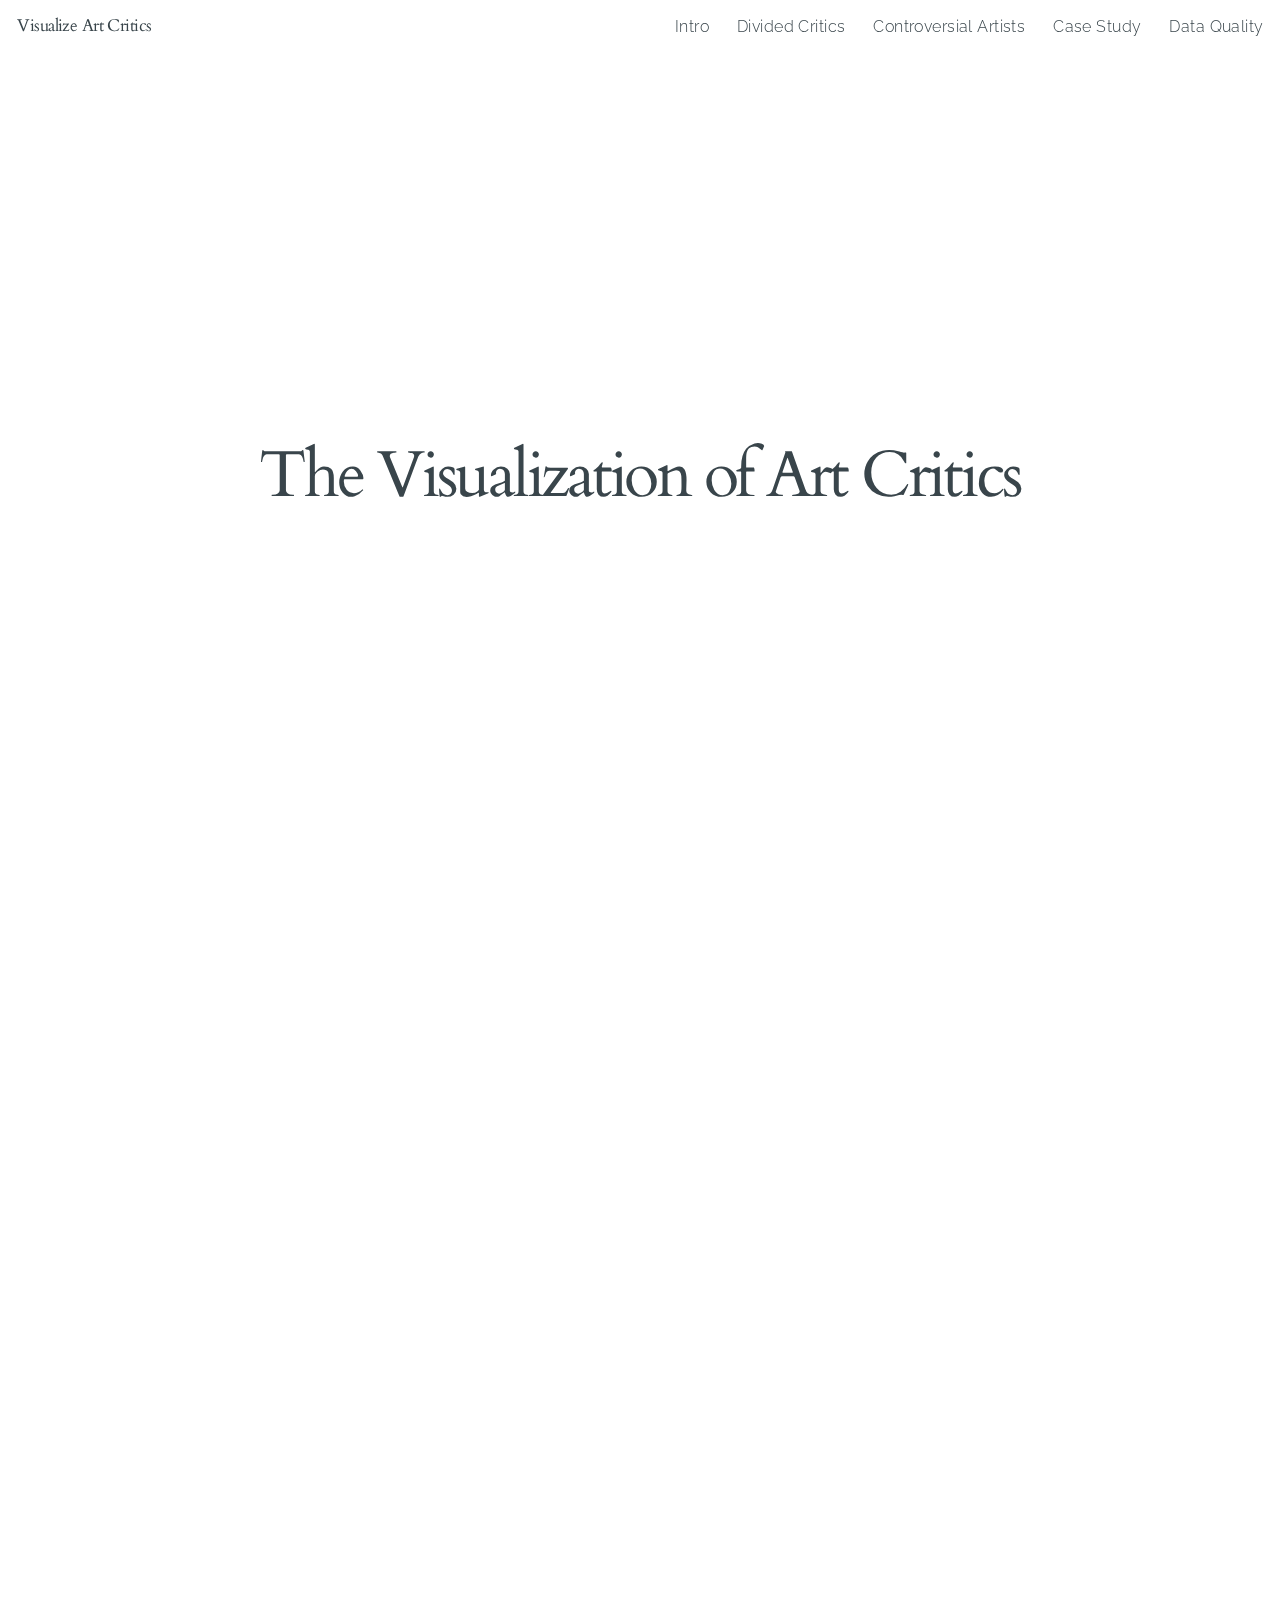
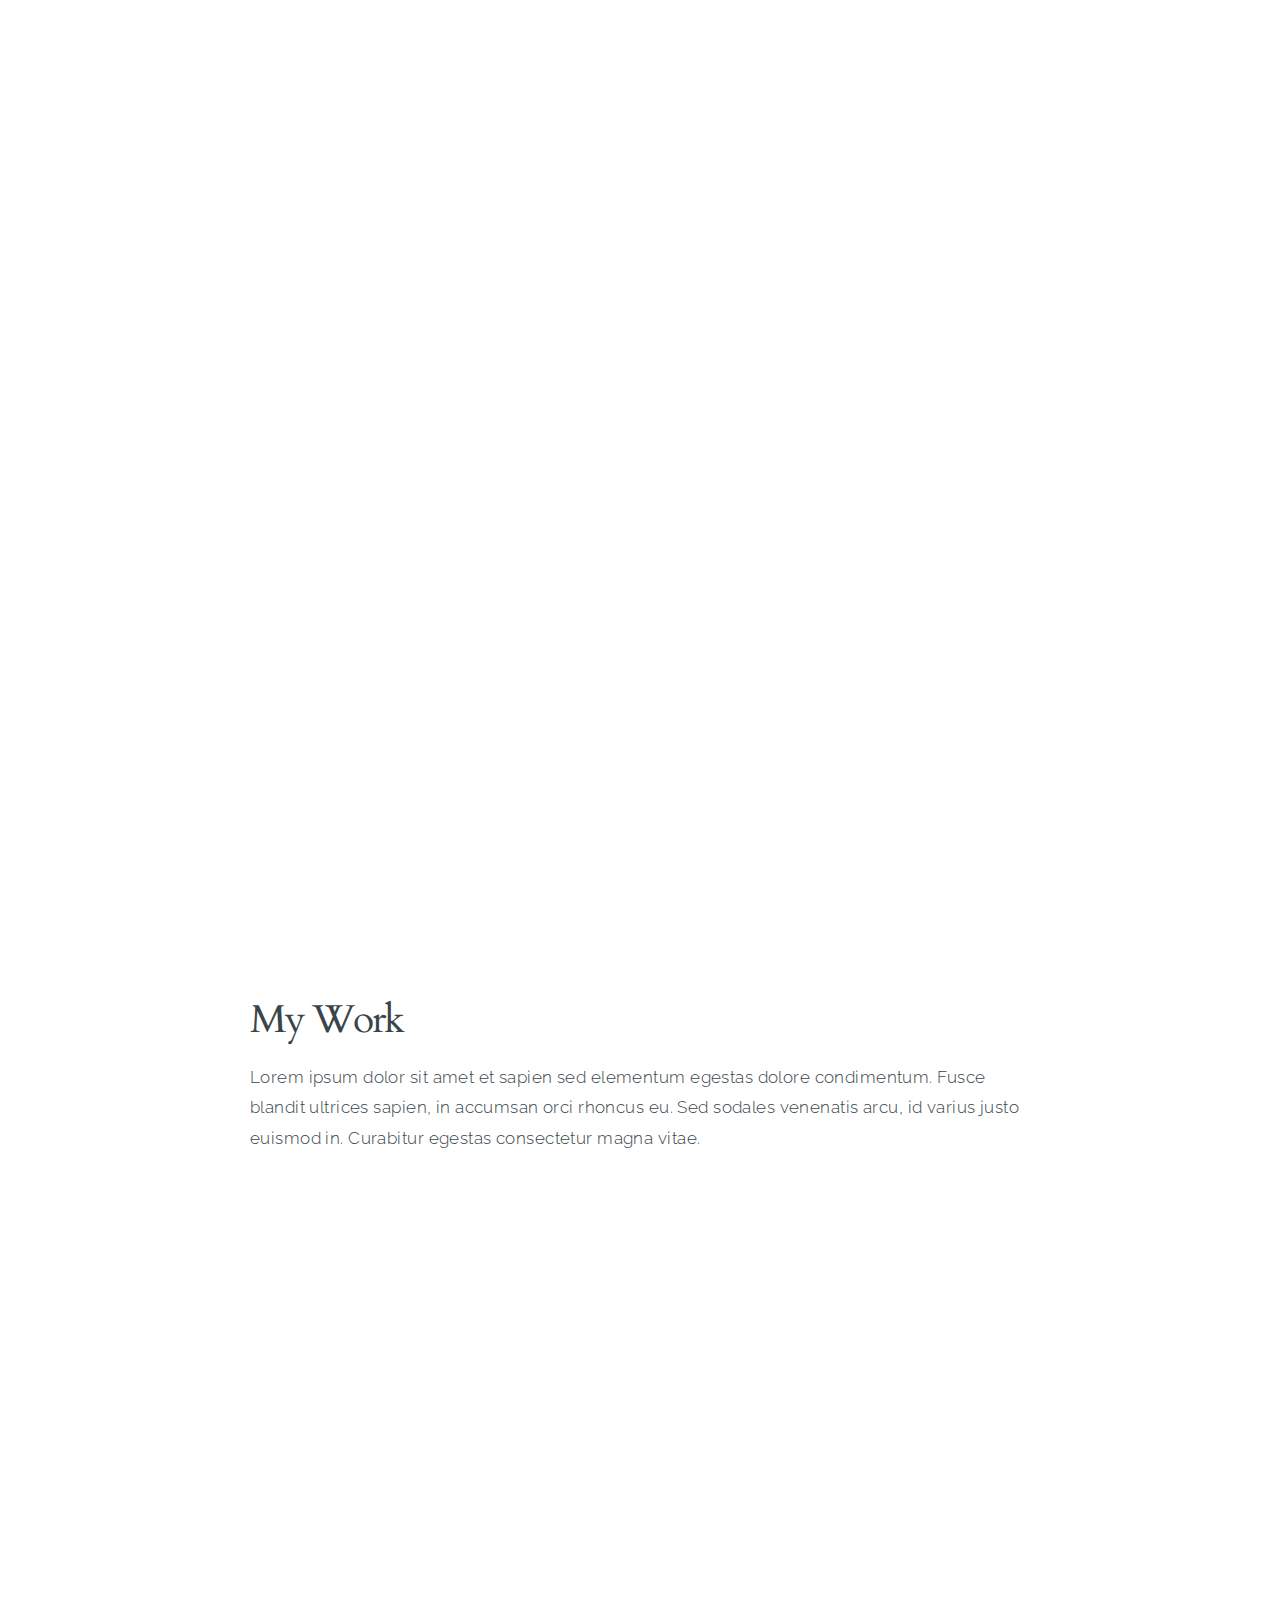
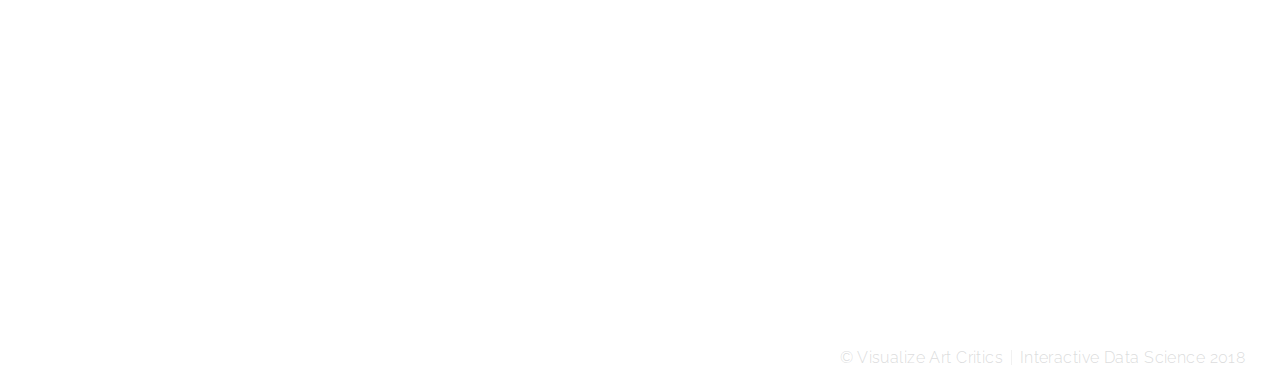
==== docs/index.html @ 921ed981 "initial commit v2" ====
<!DOCTYPE HTML>
<!--
	Big Picture by HTML5 UP
	html5up.net | @ajlkn
	Free for personal and commercial use under the CCA 3.0 license (html5up.net/license)
-->
<html>
	<head>
		<title>Visualize Art Critics</title>
		<meta charset="utf-8" />
		<meta name="viewport" content="width=device-width, initial-scale=1" />
		<!--[if lte IE 8]><script src="assets/js/ie/html5shiv.js"></script><![endif]-->
		<link rel="stylesheet" href="assets/css/main.css" />
		<!--[if lte IE 8]><link rel="stylesheet" href="assets/css/ie8.css" /><![endif]-->
		<!--[if lte IE 9]><link rel="stylesheet" href="assets/css/ie9.css" /><![endif]-->
	</head>
	<body>

		<!-- Header -->
			<header id="header">
				<h1>Visualize Art Critics</h1>
				<nav>
					<ul>
						<li><a href="#intro">Intro</a></li>
						<li><a href="#one">Divided Critics</a></li>
						<li><a href="#two">Controversial Artists</a></li>
						<li><a href="#work">Case Study</a></li>
						<li><a href="#contact">Data Quality</a></li>
					</ul>
				</nav>
			</header>

		<!-- Intro -->
			<section id="intro" class="main style1 fullscreen">
				<div class="content">
					<header>
						<h2>The Visualization of Art Critics</h2>
					</header>
					<!-- <p>Welcome to <strong>Big Picture</strong> a responsive site template designed
					by <a href="https://html5up.net">HTML5 UP</a>, built on <a href="http://skel.io">Skel</a>,
					and released for free under the <a href="https://html5up.net/license">Creative Commons Attribution license</a>.</p> -->
					<!-- <footer>
						<a href="#one" class="button style2 down">More</a>
					</footer> -->
				</div>
			</section>

		<!-- One -->
			<section id="one" class="main style2 right dark fullscreen">
				<div class="content box style2">
					<header>
						<h2>What I Do</h2>
					</header>
					<p>Lorem ipsum dolor sit amet et sapien sed elementum egestas dolore condimentum.
					Fusce blandit ultrices sapien, in accumsan orci rhoncus eu. Sed sodales venenatis arcu,
					id varius justo euismod in. Curabitur egestas consectetur magna.</p>
				</div>
				<!-- <a href="#two" class="button style2 down anchored">Next</a> -->
			</section>

		<!-- Two -->
			<section id="two" class="main style2 left dark fullscreen">
				<div class="content box style2">
					<header>
						<h2>Who I Am</h2>
					</header>
					<p>Lorem ipsum dolor sit amet et sapien sed elementum egestas dolore condimentum.
					Fusce blandit ultrices sapien, in accumsan orci rhoncus eu. Sed sodales venenatis arcu,
					id varius justo euismod in. Curabitur egestas consectetur magna.</p>
				</div>
				<!-- <a href="#work" class="button style2 down anchored">Next</a> -->
			</section>

		<!-- Work -->
			<section id="work" class="main primary">
				<div class="content">
					<header>
						<h2>My Work</h2>
						<p>Lorem ipsum dolor sit amet et sapien sed elementum egestas dolore condimentum.
						Fusce blandit ultrices sapien, in accumsan orci rhoncus eu. Sed sodales venenatis
						arcu, id varius justo euismod in. Curabitur egestas consectetur magna vitae.</p>
					</header>

					<!-- Gallery  -->
						<div class="gallery">
							<article class="from-left">
								<a href="images/fulls/01.jpg" class="image fit"><img src="images/thumbs/01.jpg" title="The Anonymous Red" alt="" /></a>
							</article>
							<article class="from-right">
								<a href="images/fulls/02.jpg" class="image fit"><img src="images/thumbs/02.jpg" title="Airchitecture II" alt="" /></a>
							</article>
							<article class="from-left">
								<a href="images/fulls/03.jpg" class="image fit"><img src="images/thumbs/03.jpg" title="Air Lounge" alt="" /></a>
							</article>
							<article class="from-right">
								<a href="images/fulls/04.jpg" class="image fit"><img src="images/thumbs/04.jpg" title="Carry on" alt="" /></a>
							</article>
							<article class="from-left">
								<a href="images/fulls/05.jpg" class="image fit"><img src="images/thumbs/05.jpg" title="The sparkling shell" alt="" /></a>
							</article>
							<article class="from-right">
								<a href="images/fulls/06.jpg" class="image fit"><img src="images/thumbs/06.jpg" title="Bent IX" alt="" /></a>
							</article>
						</div>

				</div>
			</section>

		<!-- Contact -->
<!-- 			<section id="contact" class="main style3 secondary">
				<div class="content">
					<header>
						<h2>Say Hello.</h2>
						<p>Lorem ipsum dolor sit amet et sapien sed elementum egestas dolore condimentum.</p>
					</header>
					<div class="box">
						<form method="post" action="#">
							<div class="field half first"><input type="text" name="name" placeholder="Name" /></div>
							<div class="field half"><input type="email" name="email" placeholder="Email" /></div>
							<div class="field"><textarea name="message" placeholder="Message" rows="6"></textarea></div>
							<ul class="actions">
								<li><input type="submit" value="Send Message" /></li>
							</ul>
						</form>
					</div>
				</div>
			</section> -->

		<!-- Footer -->
			<footer id="footer">

				<!-- Icons -->
<!-- 					<ul class="actions">
						<li><a href="#" class="icon fa-twitter"><span class="label">Twitter</span></a></li>
						<li><a href="#" class="icon fa-facebook"><span class="label">Facebook</span></a></li>
						<li><a href="#" class="icon fa-instagram"><span class="label">Instagram</span></a></li>
						<li><a href="#" class="icon fa-linkedin"><span class="label">LinkedIn</span></a></li>
						<li><a href="#" class="icon fa-dribbble"><span class="label">Dribbble</span></a></li>
						<li><a href="#" class="icon fa-pinterest"><span class="label">Pinterest</span></a></li>
					</ul> -->

				<!-- Menu -->
					<ul class="menu">
						<li>&copy; Visualize Art Critics</li><li>Interactive Data Science 2018</li>
					</ul>

			</footer>

		<!-- Scripts -->
			<script src="assets/js/jquery.min.js"></script>
			<script src="assets/js/jquery.poptrox.min.js"></script>
			<script src="assets/js/jquery.scrolly.min.js"></script>
			<script src="assets/js/jquery.scrollex.min.js"></script>
			<script src="assets/js/skel.min.js"></script>
			<script src="assets/js/util.js"></script>
			<!--[if lte IE 8]><script src="assets/js/ie/respond.min.js"></script><![endif]-->
			<script src="assets/js/main.js"></script>

	</body>
</html>
---- docs/assets/css/main.css ----
/*@import url("https://fonts.googleapis.com/css?family=Source+Sans+Pro:300,900");*/
@import url('https://fonts.googleapis.com/css?family=Cardo:400,700|Raleway:400,700');
@import url("font-awesome.min.css");

/*
	Big Picture by HTML5 UP
	html5up.net | @ajlkn
	Free for personal and commercial use under the CCA 3.0 license (html5up.net/license)
*/

/* Reset */

	html, body, div, span, applet, object, iframe, h1, h2, h3, h4, h5, h6, p, blockquote, pre, a, abbr, acronym, address, big, cite, code, del, dfn, em, img, ins, kbd, q, s, samp, small, strike, strong, sub, sup, tt, var, b, u, i, center, dl, dt, dd, ol, ul, li, fieldset, form, label, legend, table, caption, tbody, tfoot, thead, tr, th, td, article, aside, canvas, details, embed, figure, figcaption, footer, header, hgroup, menu, nav, output, ruby, section, summary, time, mark, audio, video {
		margin: 0;
		padding: 0;
		border: 0;
		font-size: 100%;
		/*font: inherit;*/
		vertical-align: baseline;
	}

	article, aside, details, figcaption, figure, footer, header, hgroup, menu, nav, section {
		display: block;
	}

	body {
		line-height: 1;
	}

	ol, ul {
		list-style: none;
	}

	blockquote, q {
		quotes: none;
	}

	blockquote:before, blockquote:after, q:before, q:after {
		content: '';
		content: none;
	}

	table {
		border-collapse: collapse;
		border-spacing: 0;
	}

	body {
		-webkit-text-size-adjust: none;
	}

/* Box Model */

	*, *:before, *:after {
		-moz-box-sizing: border-box;
		-webkit-box-sizing: border-box;
		box-sizing: border-box;
	}

/* Basic */

	@-ms-viewport {
		width: device-width;
	}

	html {
		height: 100%;
	}

	body {
		background: #ffffff;
		height: 100%;
		min-width: 320px;
	}

		body.is-loading *, body.is-loading *:before, body.is-loading *:after {
			-moz-animation: none !important;
			-webkit-animation: none !important;
			-ms-animation: none !important;
			animation: none !important;
			-moz-transition: none !important;
			-webkit-transition: none !important;
			-ms-transition: none !important;
			transition: none !important;
		}

/* Spinner */

	@-moz-keyframes spinner-rotate {
		0% {
			-moz-transform: scale(1) rotate(0deg);
			-webkit-transform: scale(1) rotate(0deg);
			-ms-transform: scale(1) rotate(0deg);
			transform: scale(1) rotate(0deg);
		}

		100% {
			-moz-transform: scale(1) rotate(360deg);
			-webkit-transform: scale(1) rotate(360deg);
			-ms-transform: scale(1) rotate(360deg);
			transform: scale(1) rotate(360deg);
		}
	}

	@-webkit-keyframes spinner-rotate {
		0% {
			-moz-transform: scale(1) rotate(0deg);
			-webkit-transform: scale(1) rotate(0deg);
			-ms-transform: scale(1) rotate(0deg);
			transform: scale(1) rotate(0deg);
		}

		100% {
			-moz-transform: scale(1) rotate(360deg);
			-webkit-transform: scale(1) rotate(360deg);
			-ms-transform: scale(1) rotate(360deg);
			transform: scale(1) rotate(360deg);
		}
	}

	@-ms-keyframes spinner-rotate {
		0% {
			-moz-transform: scale(1) rotate(0deg);
			-webkit-transform: scale(1) rotate(0deg);
			-ms-transform: scale(1) rotate(0deg);
			transform: scale(1) rotate(0deg);
		}

		100% {
			-moz-transform: scale(1) rotate(360deg);
			-webkit-transform: scale(1) rotate(360deg);
			-ms-transform: scale(1) rotate(360deg);
			transform: scale(1) rotate(360deg);
		}
	}

	@keyframes spinner-rotate {
		0% {
			-moz-transform: scale(1) rotate(0deg);
			-webkit-transform: scale(1) rotate(0deg);
			-ms-transform: scale(1) rotate(0deg);
			transform: scale(1) rotate(0deg);
		}

		100% {
			-moz-transform: scale(1) rotate(360deg);
			-webkit-transform: scale(1) rotate(360deg);
			-ms-transform: scale(1) rotate(360deg);
			transform: scale(1) rotate(360deg);
		}
	}

/* Loader */

	@-moz-keyframes spinner-show {
		0% {
			opacity: 0;
		}

		100% {
			opacity: 1;
		}
	}

	@-webkit-keyframes spinner-show {
		0% {
			opacity: 0;
		}

		100% {
			opacity: 1;
		}
	}

	@-ms-keyframes spinner-show {
		0% {
			opacity: 0;
		}

		100% {
			opacity: 1;
		}
	}

	@keyframes spinner-show {
		0% {
			opacity: 0;
		}

		100% {
			opacity: 1;
		}
	}

	@-moz-keyframes spinner-hide {
		0% {
			-moz-transform: scale(1) rotate(0deg);
			-webkit-transform: scale(1) rotate(0deg);
			-ms-transform: scale(1) rotate(0deg);
			transform: scale(1) rotate(0deg);
			color: #e5e6e7;
			z-index: 100001;
		}

		99% {
			-moz-transform: scale(0.5) rotate(360deg);
			-webkit-transform: scale(0.5) rotate(360deg);
			-ms-transform: scale(0.5) rotate(360deg);
			transform: scale(0.5) rotate(360deg);
			color: #e5e6e7;
			z-index: 100001;
		}

		100% {
			-moz-transform: scale(0.5) rotate(360deg);
			-webkit-transform: scale(0.5) rotate(360deg);
			-ms-transform: scale(0.5) rotate(360deg);
			transform: scale(0.5) rotate(360deg);
			color: #e5e6e7;
			z-index: -1;
		}
	}

	@-webkit-keyframes spinner-hide {
		0% {
			-moz-transform: scale(1) rotate(0deg);
			-webkit-transform: scale(1) rotate(0deg);
			-ms-transform: scale(1) rotate(0deg);
			transform: scale(1) rotate(0deg);
			color: #e5e6e7;
			z-index: 100001;
		}

		99% {
			-moz-transform: scale(0.5) rotate(360deg);
			-webkit-transform: scale(0.5) rotate(360deg);
			-ms-transform: scale(0.5) rotate(360deg);
			transform: scale(0.5) rotate(360deg);
			color: #e5e6e7;
			z-index: 100001;
		}

		100% {
			-moz-transform: scale(0.5) rotate(360deg);
			-webkit-transform: scale(0.5) rotate(360deg);
			-ms-transform: scale(0.5) rotate(360deg);
			transform: scale(0.5) rotate(360deg);
			color: #e5e6e7;
			z-index: -1;
		}
	}

	@-ms-keyframes spinner-hide {
		0% {
			-moz-transform: scale(1) rotate(0deg);
			-webkit-transform: scale(1) rotate(0deg);
			-ms-transform: scale(1) rotate(0deg);
			transform: scale(1) rotate(0deg);
			color: #e5e6e7;
			z-index: 100001;
		}

		99% {
			-moz-transform: scale(0.5) rotate(360deg);
			-webkit-transform: scale(0.5) rotate(360deg);
			-ms-transform: scale(0.5) rotate(360deg);
			transform: scale(0.5) rotate(360deg);
			color: #e5e6e7;
			z-index: 100001;
		}

		100% {
			-moz-transform: scale(0.5) rotate(360deg);
			-webkit-transform: scale(0.5) rotate(360deg);
			-ms-transform: scale(0.5) rotate(360deg);
			transform: scale(0.5) rotate(360deg);
			color: #e5e6e7;
			z-index: -1;
		}
	}

	@keyframes spinner-hide {
		0% {
			-moz-transform: scale(1) rotate(0deg);
			-webkit-transform: scale(1) rotate(0deg);
			-ms-transform: scale(1) rotate(0deg);
			transform: scale(1) rotate(0deg);
			color: #e5e6e7;
			z-index: 100001;
		}

		99% {
			-moz-transform: scale(0.5) rotate(360deg);
			-webkit-transform: scale(0.5) rotate(360deg);
			-ms-transform: scale(0.5) rotate(360deg);
			transform: scale(0.5) rotate(360deg);
			color: #e5e6e7;
			z-index: 100001;
		}

		100% {
			-moz-transform: scale(0.5) rotate(360deg);
			-webkit-transform: scale(0.5) rotate(360deg);
			-ms-transform: scale(0.5) rotate(360deg);
			transform: scale(0.5) rotate(360deg);
			color: #e5e6e7;
			z-index: -1;
		}
	}

	@-moz-keyframes overlay-hide {
		0% {
			opacity: 1;
			z-index: 100000;
		}

		15% {
			opacity: 1;
			z-index: 100000;
		}

		99% {
			opacity: 0;
			z-index: 100000;
		}

		100% {
			opacity: 0;
			z-index: -1;
		}
	}

	@-webkit-keyframes overlay-hide {
		0% {
			opacity: 1;
			z-index: 100000;
		}

		15% {
			opacity: 1;
			z-index: 100000;
		}

		99% {
			opacity: 0;
			z-index: 100000;
		}

		100% {
			opacity: 0;
			z-index: -1;
		}
	}

	@-ms-keyframes overlay-hide {
		0% {
			opacity: 1;
			z-index: 100000;
		}

		15% {
			opacity: 1;
			z-index: 100000;
		}

		99% {
			opacity: 0;
			z-index: 100000;
		}

		100% {
			opacity: 0;
			z-index: -1;
		}
	}

	@keyframes overlay-hide {
		0% {
			opacity: 1;
			z-index: 100000;
		}

		15% {
			opacity: 1;
			z-index: 100000;
		}

		99% {
			opacity: 0;
			z-index: 100000;
		}

		100% {
			opacity: 0;
			z-index: -1;
		}
	}

	body {
		text-decoration: none;
	}

		body:before {
			-moz-animation: spinner-show 1.5s 1 0.25s ease forwards, spinner-hide 0.25s ease-in-out forwards !important;
			-webkit-animation: spinner-show 1.5s 1 0.25s ease forwards, spinner-hide 0.25s ease-in-out forwards !important;
			-ms-animation: spinner-show 1.5s 1 0.25s ease forwards, spinner-hide 0.25s ease-in-out forwards !important;
			animation: spinner-show 1.5s 1 0.25s ease forwards, spinner-hide 0.25s ease-in-out forwards !important;
			-moz-transform-origin: 50% 50%;
			-webkit-transform-origin: 50% 50%;
			-ms-transform-origin: 50% 50%;
			transform-origin: 50% 50%;
			-moz-osx-font-smoothing: grayscale;
			-webkit-font-smoothing: antialiased;
			font-family: FontAwesome;
			font-style: normal;
			font-weight: normal;
			text-transform: none !important;
			color: #e5e6e7;
			content: '\f1ce';
			cursor: default;
			display: block;
			font-size: 2em;
			height: 2em;
			left: 50%;
			line-height: 2em;
			margin: -1em 0 0 -1em;
			opacity: 0;
			position: fixed;
			text-align: center;
			top: 50%;
			width: 2em;
			z-index: -1;
		}

		body:after {
			-moz-animation: overlay-hide 1.5s ease-in forwards !important;
			-webkit-animation: overlay-hide 1.5s ease-in forwards !important;
			-ms-animation: overlay-hide 1.5s ease-in forwards !important;
			animation: overlay-hide 1.5s ease-in forwards !important;
			background: #ffffff;
			content: '';
			display: block;
			height: 100%;
			left: 0;
			opacity: 0;
			position: fixed;
			top: 0;
			width: 100%;
			z-index: -1;
		}

		body.is-loading:before {
			-moz-animation: spinner-show 1.5s 1 0.25s ease forwards, spinner-rotate 0.75s infinite linear !important;
			-webkit-animation: spinner-show 1.5s 1 0.25s ease forwards, spinner-rotate 0.75s infinite linear !important;
			-ms-animation: spinner-show 1.5s 1 0.25s ease forwards, spinner-rotate 0.75s infinite linear !important;
			animation: spinner-show 1.5s 1 0.25s ease forwards, spinner-rotate 0.75s infinite linear !important;
			z-index: 100001;
		}

		body.is-loading:after {
			-moz-animation: none !important;
			-webkit-animation: none !important;
			-ms-animation: none !important;
			animation: none !important;
			opacity: 1;
			z-index: 100000;
		}

	@media (-webkit-min-device-pixel-ratio: 2) {

		body:before {
			line-height: 2.025em;
		}

	}

/* Type */

	body, input, textarea, select {
		/*font-family: "Source Sans Pro", "sans-serif";*/
		font-family: 'Raleway', sans-serif;
		font-weight: 300;
		font-size: 18pt;
		line-height: 1.75em;
		color: #39454b;
		letter-spacing: 0.025em;
	}

		@media screen and (max-width: 1920px) {

			body, input, textarea, select {
				font-size: 17pt;
			}

		}

		@media screen and (max-width: 1680px) {

			body, input, textarea, select {
				font-size: 15pt;
			}

		}

		@media screen and (max-width: 1280px) {

			body, input, textarea, select {
				font-size: 13pt;
			}

		}

		@media screen and (max-width: 1000px) {

			body, input, textarea, select {
				font-size: 13pt;
			}

		}

		@media screen and (max-width: 736px) {

			body, input, textarea, select {
				font-size: 12pt;
				line-height: 1.5em;
			}

		}

	h1, h2, h3, h4, h5, h6 {
		font-family: 'Cardo', serif;
		font-weight: 400;
		color: inherit;
		letter-spacing: -0.0325em;
	}

		h1 a, h2 a, h3 a, h4 a, h5 a, h6 a {
			color: inherit;
			text-decoration: none;
		}

	h2 {
		font-size: 2.25em;
		line-height: 1.25em;
		letter-spacing: -0.05em;
	}

	@media screen and (max-width: 736px) {

		h2 {
			font-size: 1.5em;
		}

	}

	strong, b {
		font-weight: 900;
		color: inherit;
	}

	em, i {
		font-style: italic;
	}

	a {
		-moz-transition: color 0.2s ease-in-out;
		-webkit-transition: color 0.2s ease-in-out;
		-ms-transition: color 0.2s ease-in-out;
		transition: color 0.2s ease-in-out;
		color: #98c593;
	}

	sub {
		position: relative;
		top: 0.5em;
		font-size: 0.8em;
	}

	sup {
		position: relative;
		top: -0.5em;
		font-size: 0.8em;
	}

	hr {
		border: 0;
		border-top: solid 1px #e5e6e7;
	}

	blockquote {
		border-left: solid 0.5em #e5e6e7;
		padding: 1em 0 1em 2em;
		font-style: italic;
	}

	p, ul, ol, dl, table {
		margin-bottom: 1em;
	}

/* Box */

	.box {
		background: #ffffff;
		color: #39454b;
		padding: 2em;
	}

		.box > :last-child {
			margin-bottom: 0;
		}

		.box.style2 {
			padding: 3.5em 2.5em 3.5em 2.5em;
		}

		@media screen and (max-width: 736px) {

			.box {
				padding: 1em;
			}

				.box.style2 {
					padding: 1.5em 1.25em 1.5em 1.25em;
					background-color: rgba(255, 255, 255, 0.9);
				}

		}

/* Button */

	input[type="button"],
	input[type="submit"],
	input[type="reset"],
	.button,
	button {
		-moz-appearance: none;
		-webkit-appearance: none;
		-ms-appearance: none;
		appearance: none;
		-moz-transition: background-color 0.2s ease-in-out;
		-webkit-transition: background-color 0.2s ease-in-out;
		-ms-transition: background-color 0.2s ease-in-out;
		transition: background-color 0.2s ease-in-out;
		background-color: #98c593;
		border: 0;
		border-radius: 3.5em;
		color: #ffffff;
		cursor: pointer;
		display: inline-block;
		height: 3.5em;
		line-height: 3.5em;
		outline: 0;
		padding: 0 2em 0 2em;
		position: relative;
		text-align: center;
		text-decoration: none;
	}

		input[type="button"].down,
		input[type="submit"].down,
		input[type="reset"].down,
		.button.down,
		button.down {
			width: 5em;
			height: 5em;
			line-height: 4.5em;
			padding: 0;
			background-image: url("images/dark-arrow.svg");
			background-position: center center;
			background-repeat: no-repeat;
			text-indent: -10em;
			overflow: hidden;
		}

			input[type="button"].down.anchored,
			input[type="submit"].down.anchored,
			input[type="reset"].down.anchored,
			.button.down.anchored,
			button.down.anchored {
				bottom: 0;
				border-bottom: 0;
				border-radius: 3em 3em 0 0;
				height: 4.5em;
				margin-left: -2.5em;
			}

		input[type="button"].anchored,
		input[type="submit"].anchored,
		input[type="reset"].anchored,
		.button.anchored,
		button.anchored {
			position: absolute;
			left: 50%;
		}

		input[type="button"]:hover,
		input[type="submit"]:hover,
		input[type="reset"]:hover,
		.button:hover,
		button:hover {
			background-color: #a8cea4;
		}

		input[type="button"]:active,
		input[type="submit"]:active,
		input[type="reset"]:active,
		.button:active,
		button:active {
			background-color: #88bc82;
		}

		input[type="button"].style2,
		input[type="submit"].style2,
		input[type="reset"].style2,
		.button.style2,
		button.style2 {
			background-color: transparent;
			border: solid 2px #e5e6e7;
			color: inherit;
		}

			input[type="button"].style2:hover,
			input[type="submit"].style2:hover,
			input[type="reset"].style2:hover,
			.button.style2:hover,
			button.style2:hover {
				background-color: rgba(229, 230, 231, 0.25);
			}

			input[type="button"].style2:active,
			input[type="submit"].style2:active,
			input[type="reset"].style2:active,
			.button.style2:active,
			button.style2:active {
				background-color: rgba(229, 230, 231, 0.375);
			}

			input[type="button"].style2.down,
			input[type="submit"].style2.down,
			input[type="reset"].style2.down,
			.button.style2.down,
			button.style2.down {
				background-image: url("images/arrow.svg");
			}

/* Form */

	form {
		margin: 0 0 2em 0;
	}

		form .field {
			margin: 0 0 1.5em 0;
		}

			form .field.half {
				width: 50%;
				float: left;
				padding: 0 0 0 0.75em;
			}

				form .field.half.first {
					padding: 0 0.75em 0 0;
				}

		form > .actions {
			margin: 1.5em 0 0 0 !important;
		}

		@media screen and (max-width: 736px) {

			form .field {
				margin: 0 0 1em 0;
			}

				form .field.half {
					padding: 0 0 0 0.5em;
				}

					form .field.half.first {
						padding: 0 0.5em 0 0;
					}

			form > .actions {
				margin: 1em 0 0 0 !important;
			}

		}

		@media screen and (max-width: 480px) {

			form .field.half {
				width: 100%;
				float: none;
				padding: 0;
			}

				form .field.half.first {
					padding: 0;
				}

		}

	label {
		display: block;
	}

	input[type="text"],
	input[type="password"],
	input[type="email"],
	input[type="tel"],
	input[type="search"],
	input[type="url"],
	select,
	textarea {
		-moz-appearance: none;
		-webkit-appearance: none;
		-ms-appearance: none;
		appearance: none;
		-moz-transition: border-color 0.2s ease-in-out, color 0.2s ease-in-out;
		-webkit-transition: border-color 0.2s ease-in-out, color 0.2s ease-in-out;
		-ms-transition: border-color 0.2s ease-in-out, color 0.2s ease-in-out;
		transition: border-color 0.2s ease-in-out, color 0.2s ease-in-out;
		color: #39454b;
		display: block;
		width: 100%;
		padding: 0.65em 0.75em;
		background: none;
		border: solid 2px #e5e6e7;
		color: inherit;
		border-radius: 0.5em;
		outline: none;
	}

		input[type="text"]:focus,
		input[type="password"]:focus,
		input[type="email"]:focus,
		input[type="tel"]:focus,
		input[type="search"]:focus,
		input[type="url"]:focus,
		select:focus,
		textarea:focus {
			border-color: #9ac8e9;
		}

	input[type="text"],
	input[type="password"],
	input[type="email"],
	input[type="tel"],
	input[type="search"],
	input[type="url"],
	select {
		line-height: 1.35em;
	}

	textarea {
		min-height: 8em;
	}

	::-moz-focus-inner {
		border: 0;
	}

	::-webkit-input-placeholder {
		opacity: 0.375;
	}

	:-moz-placeholder {
		opacity: 0.375;
	}

	::-moz-placeholder {
		opacity: 0.375;
	}

	:-ms-input-placeholder {
		opacity: 0.375;
	}

	.formerize-placeholder {
		opacity: 0.375;
	}

/* Icon */

	.icon {
		text-decoration: none;
	}

		.icon:before {
			display: inline-block;
			font-family: FontAwesome;
			font-size: 1.25em;
			text-decoration: none;
			font-style: normal;
			font-weight: normal;
			line-height: 1;
			-webkit-font-smoothing: antialiased;
			-moz-osx-font-smoothing: grayscale;
		}

		.icon > .label {
			display: none;
		}

/* Image */

	.image {
		position: relative;
		display: inline-block;
	}

		.image:before {
			content: '';
			position: absolute;
			left: 0;
			top: 0;
			width: 100%;
			height: 100%;
			background: url("images/overlay.png");
		}

		.image img {
			display: block;
			width: 100%;
		}

		.image.featured {
			display: block;
			width: 100%;
			margin: 0 0 2em 0;
		}

		.image.fit {
			display: block;
			width: 100%;
		}

		.image.left {
			float: left;
			margin: 0 2em 2em 0;
		}

		.image.centered {
			display: block;
			margin: 0 0 2em 0;
		}

			.image.centered img {
				margin: 0 auto;
				width: auto;
			}

/* List */

	ul.default {
		list-style: disc;
		padding-left: 1em;
	}

		ul.default li {
			padding-left: 0.5em;
		}

	ul.icons {
		cursor: default;
	}

		ul.icons li {
			display: inline-block;
		}

		ul.icons a {
			display: inline-block;
			width: 2em;
			height: 2em;
			line-height: 2em;
			text-align: center;
			border: 0;
		}

	ul.menu {
		cursor: default;
	}

		ul.menu li {
			display: inline-block;
			line-height: 1em;
			border-left: solid 1px #e5e6e7;
			padding: 0 0 0 0.5em;
			margin: 0 0 0 0.5em;
		}

			ul.menu li:first-child {
				border-left: 0;
				padding-left: 0;
				margin-left: 0;
			}

	ul.actions {
		cursor: default;
	}

		ul.actions li {
			display: inline-block;
			margin: 0 0 0 0.5em;
		}

			ul.actions li:first-child {
				margin-left: 0;
			}

	ol.default {
		list-style: decimal;
		padding-left: 1.25em;
	}

		ol.default li {
			padding-left: 0.25em;
		}

/* Sections/Article */

	header {
		margin-bottom: 1em;
	}

		header p {
			display: block;
			margin: 1em 0 0 0;
			padding: 0 0 0.5em 0;
		}

	footer {
		margin-top: 2em;
	}

/* Table */

	table {
		width: 100%;
	}

		table.default {
			width: 100%;
		}

			table.default tbody tr:nth-child(2n+2) {
				background: rgba(229, 230, 231, 0.5);
			}

			table.default td {
				padding: 0.5em 1em 0.5em 1em;
			}

			table.default th {
				text-align: left;
				font-weight: 900;
				padding: 0.5em 1em 0.5em 1em;
			}

			table.default thead {
				background: #39454b;
				color: #ffffff;
			}

			table.default tfoot {
				background: #e5e6e7;
			}

/* Poptrox */

	.poptrox-popup {
		-moz-box-sizing: content-box;
		-webkit-box-sizing: content-box;
		-ms-box-sizing: content-box;
		box-sizing: content-box;
		background: #fff;
		padding-bottom: 3em;
		box-shadow: 0 0.1em 0.15em 0 rgba(0, 0, 0, 0.15);
	}

		.poptrox-popup .loader {
			position: absolute;
			top: 50%;
			left: 50%;
			margin: -1em 0 0 -1em;
			width: 2em;
			height: 2em;
			display: block;
			font-size: 2em;
		}

			.poptrox-popup .loader:before {
				-moz-animation: spinner-rotate 0.75s infinite linear !important;
				-webkit-animation: spinner-rotate 0.75s infinite linear !important;
				-ms-animation: spinner-rotate 0.75s infinite linear !important;
				animation: spinner-rotate 0.75s infinite linear !important;
				-moz-osx-font-smoothing: grayscale;
				-webkit-font-smoothing: antialiased;
				font-family: FontAwesome;
				font-style: normal;
				font-weight: normal;
				text-transform: none !important;
				color: #e5e6e7;
				content: '\f1ce';
				cursor: default;
				display: block;
				height: 2em;
				left: 0;
				line-height: 2em;
				position: absolute;
				text-align: center;
				top: 0;
				width: 2em;
			}

		.poptrox-popup .caption {
			position: absolute;
			bottom: 0;
			left: 0;
			background: #ffffff;
			width: 100%;
			height: 3em;
			line-height: 2.8em;
			text-align: center;
			cursor: default;
			z-index: 1;
			font-size: 0.9em;
		}

		.poptrox-popup .nav-next,
		.poptrox-popup .nav-previous {
			-moz-transition: opacity 0.2s ease-in-out;
			-webkit-transition: opacity 0.2s ease-in-out;
			-ms-transition: opacity 0.2s ease-in-out;
			transition: opacity 0.2s ease-in-out;
			position: absolute;
			top: 0;
			width: 50%;
			height: 100%;
			opacity: 0;
			cursor: pointer;
			background: rgba(0, 0, 0, 0.01);
			-webkit-tap-highlight-color: rgba(255, 255, 255, 0);
		}

		.poptrox-popup .nav-next:before,
		.poptrox-popup .nav-previous:before {
			content: '';
			position: absolute;
			width: 96px;
			height: 64px;
			background: url("images/poptrox-nav.svg");
			top: calc(50% - 1.5em);
			margin: -32px 0 0 0;
		}

		.poptrox-popup:hover .nav-next,
		.poptrox-popup:hover .nav-previous {
			opacity: 0.5;
		}

		.poptrox-popup:hover .nav-next:hover,
		.poptrox-popup:hover .nav-previous:hover {
			opacity: 1.0;
		}

		.poptrox-popup .nav-previous:before {
			-moz-transform: scaleX(-1);
			-webkit-transform: scaleX(-1);
			-ms-transform: scaleX(-1);
			transform: scaleX(-1);
			-ms-filter: "FlipH";
			filter: FlipH;
		}

		.poptrox-popup .nav-next {
			right: 0;
		}

			.poptrox-popup .nav-next:before {
				right: 0;
			}

		.poptrox-popup .nav-previous {
			left: 0;
		}

			.poptrox-popup .nav-previous:before {
				left: 0;
			}

		.poptrox-popup .closer {
			-moz-transition: opacity 0.2s ease-in-out;
			-webkit-transition: opacity 0.2s ease-in-out;
			-ms-transition: opacity 0.2s ease-in-out;
			transition: opacity 0.2s ease-in-out;
			position: absolute;
			top: 0;
			right: 0;
			width: 64px;
			height: 64px;
			text-indent: -9999px;
			z-index: 2;
			opacity: 0;
			-webkit-tap-highlight-color: rgba(255, 255, 255, 0);
		}

			.poptrox-popup .closer:before {
				content: '';
				display: block;
				position: absolute;
				right: 16px;
				top: 16px;
				width: 40px;
				height: 40px;
				border-radius: 100%;
				box-shadow: inset 0 0 0 2px #fff;
				background: url("images/poptrox-closer.svg") center center;
				color: #ffffff !important;
			}

		.poptrox-popup:hover .closer {
			opacity: 0.5;
		}

			.poptrox-popup:hover .closer:hover {
				opacity: 1.0;
			}

		body.is-touch .poptrox-popup .nav-next,
		body.is-touch .poptrox-popup .nav-previous,
		body.is-touch .poptrox-popup .closer {
			opacity: 1.0 !important;
		}

		@media screen and (max-width: 736px) {

			.poptrox-popup .nav-next:before,
			.poptrox-popup .nav-previous:before {
				width: 48px;
				height: 32px;
				background-size: contain;
				margin: -16px 0 0 0;
			}

			.poptrox-popup .closer:before {
				right: 12px;
				top: 12px;
				width: 20px;
				height: 20px;
				box-shadow: inset 0 0 0 1px #fff;
				background-size: contain;
				opacity: 0.65;
			}

		}

/* Gallery */

	.gallery {
		display: -moz-flex;
		display: -webkit-flex;
		display: -ms-flex;
		display: flex;
		-moz-flex-wrap: wrap;
		-webkit-flex-wrap: wrap;
		-ms-flex-wrap: wrap;
		flex-wrap: wrap;
		width: 45em;
		max-width: 100%;
		margin: 0 auto 2em auto;
	}

		.gallery article {
			-moz-transition: -moz-transform 1s ease, opacity 1s ease;
			-webkit-transition: -webkit-transform 1s ease, opacity 1s ease;
			-ms-transition: -ms-transform 1s ease, opacity 1s ease;
			transition: transform 1s ease, opacity 1s ease;
			-moz-transform: translateX(0);
			-webkit-transform: translateX(0);
			-ms-transform: translateX(0);
			transform: translateX(0);
			width: 50%;
			position: relative;
			opacity: 1.0;
		}

			.gallery article .image {
				margin: 0;
				display: block;
			}

			.gallery article:nth-last-child(1n) {
				-moz-transition-delay: 0.05s;
				-webkit-transition-delay: 0.05s;
				-ms-transition-delay: 0.05s;
				transition-delay: 0.05s;
			}

			.gallery article:nth-last-child(2n) {
				-moz-transition-delay: 0.05s;
				-webkit-transition-delay: 0.05s;
				-ms-transition-delay: 0.05s;
				transition-delay: 0.05s;
			}

			.gallery article:nth-last-child(2n) {
				-moz-transition-delay: 0.1s;
				-webkit-transition-delay: 0.1s;
				-ms-transition-delay: 0.1s;
				transition-delay: 0.1s;
			}

			.gallery article:nth-last-child(3n) {
				-moz-transition-delay: 0.1s;
				-webkit-transition-delay: 0.1s;
				-ms-transition-delay: 0.1s;
				transition-delay: 0.1s;
			}

			.gallery article:nth-last-child(3n) {
				-moz-transition-delay: 0.15s;
				-webkit-transition-delay: 0.15s;
				-ms-transition-delay: 0.15s;
				transition-delay: 0.15s;
			}

			.gallery article:nth-last-child(4n) {
				-moz-transition-delay: 0.15s;
				-webkit-transition-delay: 0.15s;
				-ms-transition-delay: 0.15s;
				transition-delay: 0.15s;
			}

			.gallery article:nth-last-child(4n) {
				-moz-transition-delay: 0.2s;
				-webkit-transition-delay: 0.2s;
				-ms-transition-delay: 0.2s;
				transition-delay: 0.2s;
			}

			.gallery article:nth-last-child(5n) {
				-moz-transition-delay: 0.2s;
				-webkit-transition-delay: 0.2s;
				-ms-transition-delay: 0.2s;
				transition-delay: 0.2s;
			}

			.gallery article:nth-last-child(5n) {
				-moz-transition-delay: 0.25s;
				-webkit-transition-delay: 0.25s;
				-ms-transition-delay: 0.25s;
				transition-delay: 0.25s;
			}

			.gallery article:nth-last-child(6n) {
				-moz-transition-delay: 0.25s;
				-webkit-transition-delay: 0.25s;
				-ms-transition-delay: 0.25s;
				transition-delay: 0.25s;
			}

			.gallery article:nth-last-child(6n) {
				-moz-transition-delay: 0.3s;
				-webkit-transition-delay: 0.3s;
				-ms-transition-delay: 0.3s;
				transition-delay: 0.3s;
			}

			.gallery article:nth-last-child(7n) {
				-moz-transition-delay: 0.3s;
				-webkit-transition-delay: 0.3s;
				-ms-transition-delay: 0.3s;
				transition-delay: 0.3s;
			}

			.gallery article:nth-last-child(7n) {
				-moz-transition-delay: 0.35s;
				-webkit-transition-delay: 0.35s;
				-ms-transition-delay: 0.35s;
				transition-delay: 0.35s;
			}

			.gallery article:nth-last-child(8n) {
				-moz-transition-delay: 0.35s;
				-webkit-transition-delay: 0.35s;
				-ms-transition-delay: 0.35s;
				transition-delay: 0.35s;
			}

			.gallery article:nth-last-child(8n) {
				-moz-transition-delay: 0.4s;
				-webkit-transition-delay: 0.4s;
				-ms-transition-delay: 0.4s;
				transition-delay: 0.4s;
			}

			.gallery article:nth-last-child(9n) {
				-moz-transition-delay: 0.4s;
				-webkit-transition-delay: 0.4s;
				-ms-transition-delay: 0.4s;
				transition-delay: 0.4s;
			}

			.gallery article:nth-last-child(9n) {
				-moz-transition-delay: 0.45s;
				-webkit-transition-delay: 0.45s;
				-ms-transition-delay: 0.45s;
				transition-delay: 0.45s;
			}

			.gallery article:nth-last-child(10n) {
				-moz-transition-delay: 0.45s;
				-webkit-transition-delay: 0.45s;
				-ms-transition-delay: 0.45s;
				transition-delay: 0.45s;
			}

			.gallery article:nth-last-child(10n) {
				-moz-transition-delay: 0.5s;
				-webkit-transition-delay: 0.5s;
				-ms-transition-delay: 0.5s;
				transition-delay: 0.5s;
			}

			.gallery article:nth-last-child(11n) {
				-moz-transition-delay: 0.5s;
				-webkit-transition-delay: 0.5s;
				-ms-transition-delay: 0.5s;
				transition-delay: 0.5s;
			}

			.gallery article:nth-last-child(11n) {
				-moz-transition-delay: 0.55s;
				-webkit-transition-delay: 0.55s;
				-ms-transition-delay: 0.55s;
				transition-delay: 0.55s;
			}

			.gallery article:nth-last-child(12n) {
				-moz-transition-delay: 0.55s;
				-webkit-transition-delay: 0.55s;
				-ms-transition-delay: 0.55s;
				transition-delay: 0.55s;
			}

			.gallery article:nth-last-child(12n) {
				-moz-transition-delay: 0.6s;
				-webkit-transition-delay: 0.6s;
				-ms-transition-delay: 0.6s;
				transition-delay: 0.6s;
			}

			.gallery article:nth-last-child(13n) {
				-moz-transition-delay: 0.6s;
				-webkit-transition-delay: 0.6s;
				-ms-transition-delay: 0.6s;
				transition-delay: 0.6s;
			}

			.gallery article:nth-last-child(13n) {
				-moz-transition-delay: 0.65s;
				-webkit-transition-delay: 0.65s;
				-ms-transition-delay: 0.65s;
				transition-delay: 0.65s;
			}

			.gallery article:nth-last-child(14n) {
				-moz-transition-delay: 0.65s;
				-webkit-transition-delay: 0.65s;
				-ms-transition-delay: 0.65s;
				transition-delay: 0.65s;
			}

			.gallery article:nth-last-child(14n) {
				-moz-transition-delay: 0.7s;
				-webkit-transition-delay: 0.7s;
				-ms-transition-delay: 0.7s;
				transition-delay: 0.7s;
			}

			.gallery article:nth-last-child(15n) {
				-moz-transition-delay: 0.7s;
				-webkit-transition-delay: 0.7s;
				-ms-transition-delay: 0.7s;
				transition-delay: 0.7s;
			}

			.gallery article:nth-last-child(15n) {
				-moz-transition-delay: 0.75s;
				-webkit-transition-delay: 0.75s;
				-ms-transition-delay: 0.75s;
				transition-delay: 0.75s;
			}

			.gallery article:nth-last-child(16n) {
				-moz-transition-delay: 0.75s;
				-webkit-transition-delay: 0.75s;
				-ms-transition-delay: 0.75s;
				transition-delay: 0.75s;
			}

			.gallery article:nth-last-child(16n) {
				-moz-transition-delay: 0.8s;
				-webkit-transition-delay: 0.8s;
				-ms-transition-delay: 0.8s;
				transition-delay: 0.8s;
			}

			.gallery article:nth-last-child(17n) {
				-moz-transition-delay: 0.8s;
				-webkit-transition-delay: 0.8s;
				-ms-transition-delay: 0.8s;
				transition-delay: 0.8s;
			}

			.gallery article:nth-last-child(17n) {
				-moz-transition-delay: 0.85s;
				-webkit-transition-delay: 0.85s;
				-ms-transition-delay: 0.85s;
				transition-delay: 0.85s;
			}

			.gallery article:nth-last-child(18n) {
				-moz-transition-delay: 0.85s;
				-webkit-transition-delay: 0.85s;
				-ms-transition-delay: 0.85s;
				transition-delay: 0.85s;
			}

			.gallery article:nth-last-child(18n) {
				-moz-transition-delay: 0.9s;
				-webkit-transition-delay: 0.9s;
				-ms-transition-delay: 0.9s;
				transition-delay: 0.9s;
			}

			.gallery article:nth-last-child(19n) {
				-moz-transition-delay: 0.9s;
				-webkit-transition-delay: 0.9s;
				-ms-transition-delay: 0.9s;
				transition-delay: 0.9s;
			}

			.gallery article:nth-last-child(19n) {
				-moz-transition-delay: 0.95s;
				-webkit-transition-delay: 0.95s;
				-ms-transition-delay: 0.95s;
				transition-delay: 0.95s;
			}

			.gallery article:nth-last-child(20n) {
				-moz-transition-delay: 0.95s;
				-webkit-transition-delay: 0.95s;
				-ms-transition-delay: 0.95s;
				transition-delay: 0.95s;
			}

			.gallery article:nth-last-child(20n) {
				-moz-transition-delay: 1s;
				-webkit-transition-delay: 1s;
				-ms-transition-delay: 1s;
				transition-delay: 1s;
			}

			.gallery article:nth-last-child(21n) {
				-moz-transition-delay: 1s;
				-webkit-transition-delay: 1s;
				-ms-transition-delay: 1s;
				transition-delay: 1s;
			}

			.gallery article:nth-last-child(21n) {
				-moz-transition-delay: 1.05s;
				-webkit-transition-delay: 1.05s;
				-ms-transition-delay: 1.05s;
				transition-delay: 1.05s;
			}

			.gallery article:nth-last-child(22n) {
				-moz-transition-delay: 1.05s;
				-webkit-transition-delay: 1.05s;
				-ms-transition-delay: 1.05s;
				transition-delay: 1.05s;
			}

			.gallery article:nth-last-child(22n) {
				-moz-transition-delay: 1.1s;
				-webkit-transition-delay: 1.1s;
				-ms-transition-delay: 1.1s;
				transition-delay: 1.1s;
			}

			.gallery article:nth-last-child(23n) {
				-moz-transition-delay: 1.1s;
				-webkit-transition-delay: 1.1s;
				-ms-transition-delay: 1.1s;
				transition-delay: 1.1s;
			}

			.gallery article:nth-last-child(23n) {
				-moz-transition-delay: 1.15s;
				-webkit-transition-delay: 1.15s;
				-ms-transition-delay: 1.15s;
				transition-delay: 1.15s;
			}

			.gallery article:nth-last-child(24n) {
				-moz-transition-delay: 1.15s;
				-webkit-transition-delay: 1.15s;
				-ms-transition-delay: 1.15s;
				transition-delay: 1.15s;
			}

		.gallery.inactive article {
			opacity: 0;
		}

			.gallery.inactive article.from-left {
				-moz-transform: translateX(-14em);
				-webkit-transform: translateX(-14em);
				-ms-transform: translateX(-14em);
				transform: translateX(-14em);
			}

			.gallery.inactive article.from-right {
				-moz-transform: translateX(14em);
				-webkit-transform: translateX(14em);
				-ms-transform: translateX(14em);
				transform: translateX(14em);
			}

			.gallery.inactive article.from-top {
				-moz-transform: translateY(-7em);
				-webkit-transform: translateY(-7em);
				-ms-transform: translateY(-7em);
				transform: translateY(-7em);
			}

			.gallery.inactive article.from-bottom {
				-moz-transform: translateY(7em);
				-webkit-transform: translateY(7em);
				-ms-transform: translateY(7em);
				transform: translateY(7em);
			}

		@media screen and (max-width: 480px) {

			.gallery {
				-moz-flex-wrap: nowrap;
				-webkit-flex-wrap: nowrap;
				-ms-flex-wrap: nowrap;
				flex-wrap: nowrap;
				-moz-flex-direction: column;
				-webkit-flex-direction: column;
				-ms-flex-direction: column;
				flex-direction: column;
			}

				.gallery article {
					width: 100%;
				}

		}

/* Header */

	#header {
		position: fixed;
		z-index: 10000;
		left: 0;
		top: 0;
		width: 100%;
		background: rgba(255, 255, 255, 0.50);
		height: 3em;
		line-height: 3em;
		/*box-shadow: 0 0 0.15em 0 rgba(0, 0, 0, 0.1);*/
	}

		#header h1 {
			position: absolute;
			left: 1em;
			top: 0;
			height: 3em;
			line-height: 3em;
			cursor: default;
		}

			#header h1 a {
				font-size: 1.25em;
			}

		#header nav {
			position: absolute;
			right: 0.5em;
			top: 0;
			height: 3em;
			line-height: 3em;
		}

			#header nav ul {
				margin: 0;
			}

				#header nav ul li {
					display: inline-block;
					margin-left: 0.5em;
					font-size: 0.9em;
				}

					#header nav ul li a {
						display: block;
						color: inherit;
						text-decoration: none;
						height: 3em;
						line-height: 3em;
						padding: 0 0.5em 0 0.5em;
						outline: 0;
					}

		@media screen and (max-width: 736px) {

			#header {
				height: 2.5em;
				line-height: 2.5em;
			}

				#header h1 {
					text-align: center;
					position: relative;
					left: 0;
					top: 0;
					height: 2.5em;
					line-height: 2.5em;
				}

					#header h1 a {
						font-size: 1em;
					}

				#header nav {
					display: none;
				}

		}

	body {
		padding-top: 3em;
	}

		@media screen and (max-width: 736px) {

			body {
				padding-top: 2.5em;
			}

		}

/* Main */

	.main {
		display: -moz-flex;
		display: -webkit-flex;
		display: -ms-flex;
		display: flex;
		position: relative;
		margin: 0;
		overflow-x: hidden;
	}

		.main > .content {
			width: 45em;
			max-width: calc(100% - 4em);
			margin: 0 auto;
		}

			.main > .content > :last-child {
				margin-bottom: 0;
			}

		.main.fullscreen {
			min-height: 100%;
		}

		.main.style1 {
			-moz-align-items: center;
			-webkit-align-items: center;
			-ms-align-items: center;
			align-items: center;
			-moz-justify-content: center;
			-webkit-justify-content: center;
			-ms-justify-content: center;
			justify-content: center;
			text-align: center;
			padding: 3em 0 3em 0;
		}

			.main.style1 h2 {
				font-size: 3.75em;
				line-height: 1em;
			}

			.main.style1 > .content {
				-moz-transition: opacity 1s ease;
				-webkit-transition: opacity 1s ease;
				-ms-transition: opacity 1s ease;
				transition: opacity 1s ease;
				-moz-transform: translateZ(0);
				-webkit-transform: translateZ(0);
				-ms-transform: translateZ(0);
				transform: translateZ(0);
				opacity: 1.0;
				margin: 0;
			}

			.main.style1.inactive > .content {
				opacity: 0;
			}

		.main.style2 {
			-moz-align-items: center;
			-webkit-align-items: center;
			-ms-align-items: center;
			align-items: center;
			-moz-justify-content: center;
			-webkit-justify-content: center;
			-ms-justify-content: center;
			justify-content: center;
			padding: 3em 0 3em 0;
			overflow: hidden;
		}

			.main.style2 > .content {
				-moz-transition: -moz-transform 1s ease;
				-webkit-transition: -webkit-transform 1s ease;
				-ms-transition: -ms-transform 1s ease;
				transition: transform 1s ease;
				-moz-transform: translateZ(0);
				-webkit-transform: translateZ(0);
				-ms-transform: translateZ(0);
				transform: translateZ(0);
				position: relative;
				width: 35%;
				margin: 0;
			}

			.main.style2.left {
				-moz-justify-content: -moz-flex-start;
				-webkit-justify-content: -webkit-flex-start;
				-ms-justify-content: -ms-flex-start;
				justify-content: flex-start;
			}

			.main.style2.right {
				-moz-justify-content: -moz-flex-end;
				-webkit-justify-content: -webkit-flex-end;
				-ms-justify-content: -ms-flex-end;
				justify-content: flex-end;
			}

			.main.style2.inactive.left > .content {
				-moz-transform: translateX(-100%);
				-webkit-transform: translateX(-100%);
				-ms-transform: translateX(-100%);
				transform: translateX(-100%);
			}

			.main.style2.inactive.right > .content {
				-moz-transform: translateX(100%);
				-webkit-transform: translateX(100%);
				-ms-transform: translateX(100%);
				transform: translateX(100%);
			}

		.main.style3 {
			text-align: center;
			padding: 6em 0 6em 0;
		}

			.main.style3 .content > header {
				margin-bottom: 2em;
			}

			.main.style3.primary {
				background: #ffffff;
			}

			.main.style3.secondary {
				background: #f5f6f7;
			}

		.main.dark {
			color: #ffffff;
		}

			.main.dark a {
				color: inherit;
			}

			.main.dark .button.style2 {
				border-color: #ffffff;
			}

				.main.dark .button.style2:hover {
					background-color: rgba(255, 255, 255, 0.125);
				}

				.main.dark .button.style2:active {
					background-color: rgba(255, 255, 255, 0.25);
				}

				.main.dark .button.style2.down {
					background-image: url("images/dark-arrow.svg");
				}

		body.is-touch .main {
			background-attachment: scroll !important;
		}

		@media screen and (max-width: 1920px) {

			.main.style2 .content {
				width: 40%;
			}

		}

		@media screen and (max-width: 1280px) {

			.main.style2 .content {
				width: 50%;
			}

		}

		@media screen and (max-width: 1000px) {

			.main.style2 .content {
				width: 60%;
			}

		}

		@media screen and (max-width: 736px) {

			.main.fullscreen {
				height: auto !important;
			}

			.main.style1 {
				padding: 4em 15px 4em 15px;
			}

				.main.style1 h2 {
					font-size: 3em;
				}

			.main.style2 {
				padding: 6em 15px 6em 15px;
			}

				.main.style2:before, .main.style2:after {
					display: none !important;
				}

				.main.style2 .button.anchored {
					display: none;
				}

				.main.style2 .content {
					width: 100%;
					max-width: 100%;
					text-align: center;
					-moz-transform: none;
					-webkit-transform: none;
					-ms-transform: none;
					transform: none;
				}

			.main.style3 {
				text-align: center;
				padding: 3em 10px 3em 10px;
			}

		}

		@media screen and (max-width: 480px) {

			.main > .content {
				max-width: calc(100% - 1.5em);
			}

		}

/* Footer */

	#footer {
		position: relative;
		height: 3em;
		line-height: 5em;
		margin: 0 0 10px;
		background: white;
		color: rgba(185, 186, 187, 0.5);
		overflow: hidden;
	}

		#footer a {
			color: inherit;
		}

			#footer a:hover {
				color: #b9babb;
			}

		#footer ul.actions {
			position: absolute;
			left: 1em;
			top: 0.25em;
			height: 5em;
			line-height: 5em;
			margin: 0;
		}

			#footer ul.actions li {
				font-size: 1.25em;
				margin: 0;
			}

				#footer ul.actions li a {
					padding: 0.5em;
				}

		#footer ul.menu {
			position: absolute;
			right: 2em;
			top: 0;
			height: 5em;
			line-height: 5em;
			margin: 0;
		}

			#footer ul.menu li {
				border-left-color: rgba(185, 186, 187, 0.2);
				font-size: 0.9em;
			}

		@media screen and (max-width: 1000px) {

			#footer {
				height: auto;
				line-height: inherit;
				text-align: center;
				padding: 2em 1em 2em 1em;
			}

				#footer ul.actions {
					position: relative;
					left: 0;
					top: 0;
					height: auto;
					line-height: inherit;
					margin: 0 0 1em 0;
				}

				#footer ul.menu {
					position: relative;
					right: 0;
					top: 0;
					height: auto;
					line-height: inherit;
				}

		}

		@media screen and (max-width: 736px) {

			#footer ul.menu li {
				border-left: 0;
				padding: 1em 0 0 0;
				margin: 0;
				display: block;
			}

				#footer ul.menu li:first-child {
					padding-top: 0;
				}

				#footer ul.menu li a {
					line-height: 1.5em;
				}

		}

/* Intro */

	#intro {
		/*background: url("images/overlay.png"), url("../../images/intro.jpg");*/
		background-color: white;
		background-size: 256px 256px, cover;
		background-attachment: fixed, fixed;
		background-position: top left, bottom center;
		background-repeat: repeat, no-repeat;
	}

/* One */

	#one {
		/*background: url("images/overlay.png"), url("../../images/one.jpg");*/
		background-color: white;
		background-size: 256px 256px, cover;
		background-attachment: fixed, fixed;
		background-position: top left, center center;
	}

/* Two */

	#two {
		/*background: url("images/overlay.png"), url("../../images/two.jpg");*/
		background-color: white;
		background-size: 256px 256px, cover;
		background-attachment: fixed, fixed;
		background-position: top left, center center;
	}

/* Work */

	#work {
		background-color: white;
		background-size: 256px 256px, cover;
		background-attachment: fixed, fixed;
		background-position: top left, center center;
	}

/* Contact */

	#contact {
		overflow: hidden;
		padding-bottom: 0;
	}

		#contact .box {
			-moz-transition: -moz-transform 1s ease;
			-webkit-transition: -webkit-transform 1s ease;
			-ms-transition: -ms-transform 1s ease;
			transition: transform 1s ease;
			-moz-transform: translateY(0);
			-webkit-transform: translateY(0);
			-ms-transform: translateY(0);
			transform: translateY(0);
			position: relative;
		}

		#contact.inactive .box {
			-moz-transform: translateY(100%);
			-webkit-transform: translateY(100%);
			-ms-transform: translateY(100%);
			transform: translateY(100%);
		}

		@media screen and (max-width: 736px) {

			#contact .box {
				padding-bottom: 2em;
			}

		}
---- docs/assets/css/ie8.css ----
/*
	Big Picture by HTML5 UP
	html5up.net | @ajlkn
	Free for personal and commercial use under the CCA 3.0 license (html5up.net/license)
*/

/* Form */

	form input[type="text"],
	form input[type="email"],
	form input[type="password"],
	form select,
	form textarea {
		position: relative;
		-ms-behavior: url("assets/js/ie/PIE.htc");
		border: solid 1px;
	}

/* Button */

	input[type="button"],
	input[type="submit"],
	input[type="reset"],
	.button,
	button {
		position: relative;
		-ms-behavior: url("assets/js/ie/PIE.htc");
	}

		input[type="button"].down,
		input[type="submit"].down,
		input[type="reset"].down,
		.button.down,
		button.down {
			text-indent: 0;
		}

/* Footer */

	#footer {
		color: #fff;
	}

/* Intro */

	#intro {
		-ms-behavior: url("assets/js/ie/backgroundsize.min.htc");
		background: url("../../images/intro.jpg");
		background-size: cover;
	}

		#intro .content {
			position: relative;
			z-index: 1;
		}

		#intro:after {
			content: '';
			background: url("images/overlay.png");
			width: 100%;
			height: 100%;
			position: absolute;
			left: 0;
			top: 0;
		}

/* One */

	#one {
		-ms-behavior: url("assets/js/ie/backgroundsize.min.htc");
		background: url("../../images/one.jpg");
		background-size: cover;
	}

		#one .content {
			position: relative;
			z-index: 1;
		}

		#one.left:before, #one.right:after {
			content: '';
			background: url("images/overlay.png");
			width: 100%;
			height: 100%;
			position: absolute;
			left: 0;
			top: 0;
		}

/* Two */

	#two {
		-ms-behavior: url("assets/js/ie/backgroundsize.min.htc");
		background: url("../../images/two.jpg");
		background-size: cover;
	}

		#two .content {
			position: relative;
			z-index: 1;
		}

		#two.left:before, #two.right:after {
			content: '';
			background: url("images/overlay.png");
			width: 100%;
			height: 100%;
			position: absolute;
			left: 0;
			top: 0;
		}
---- docs/assets/css/ie9.css ----
/*
	Big Picture by HTML5 UP
	html5up.net | @ajlkn
	Free for personal and commercial use under the CCA 3.0 license (html5up.net/license)
*/

/* Loader */

	body:before, body:after {
		display: none !important;
	}

/* Gallery */

	.gallery:after {
		content: '';
		display: block;
		clear: both;
	}

	.gallery article {
		float: left;
	}

/* Main */

	.main.fullscreen {
		min-height: 0;
	}

	.main.style1 > .content {
		margin: 0 auto;
	}

/* Poptrox */

	.poptrox-popup .loader {
		display: none !important;
	}
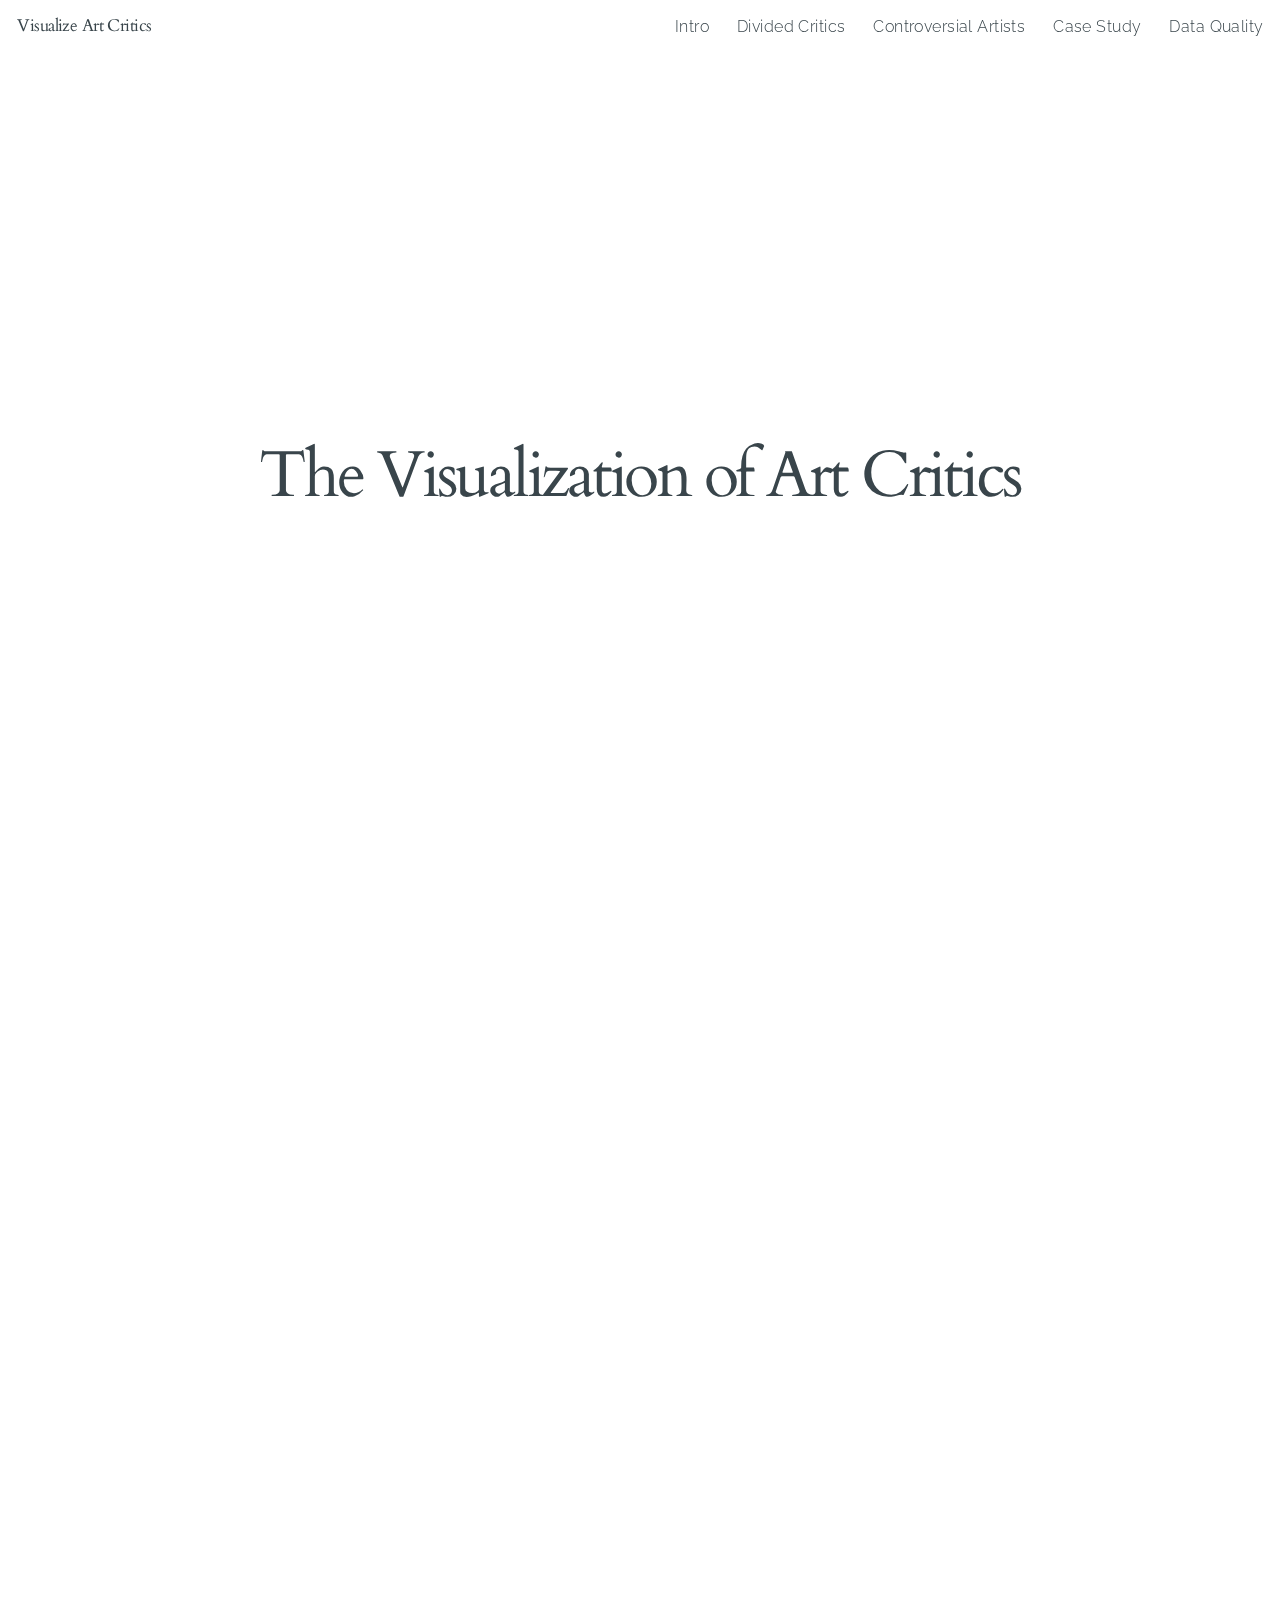
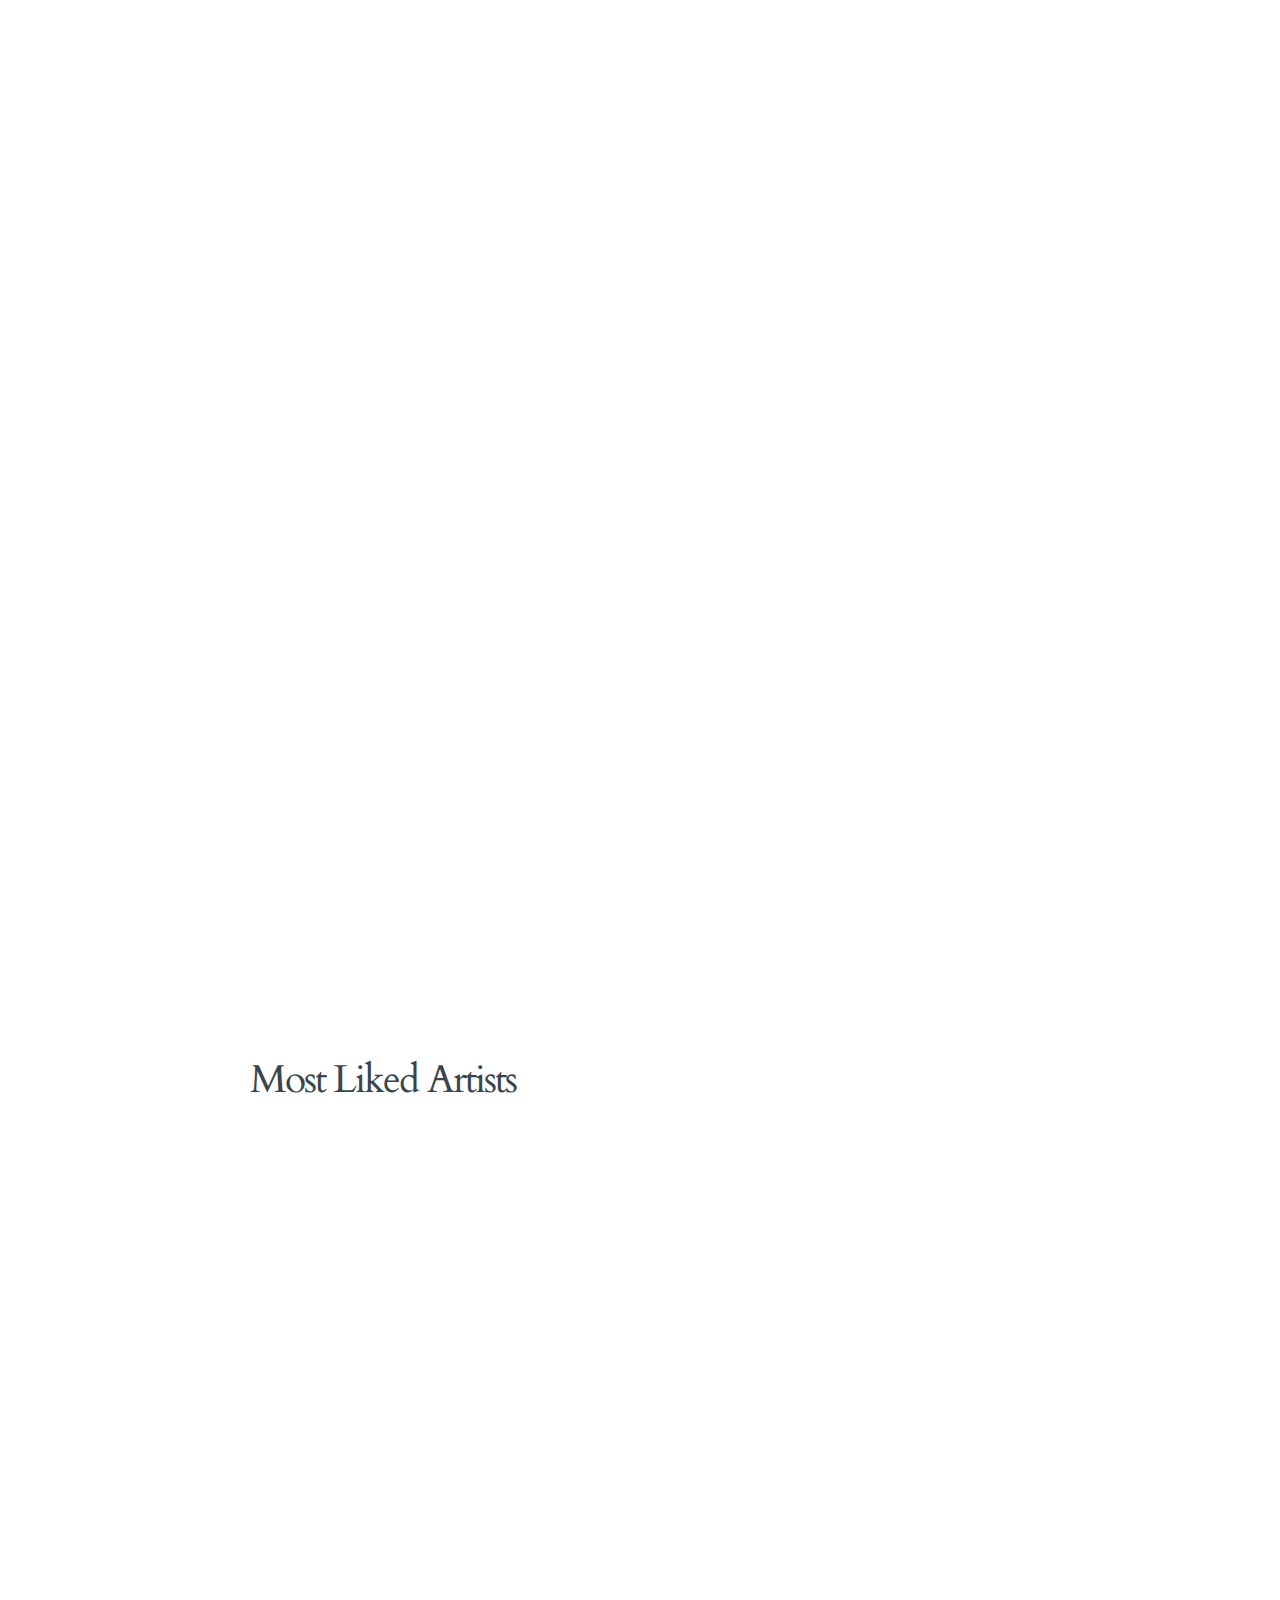
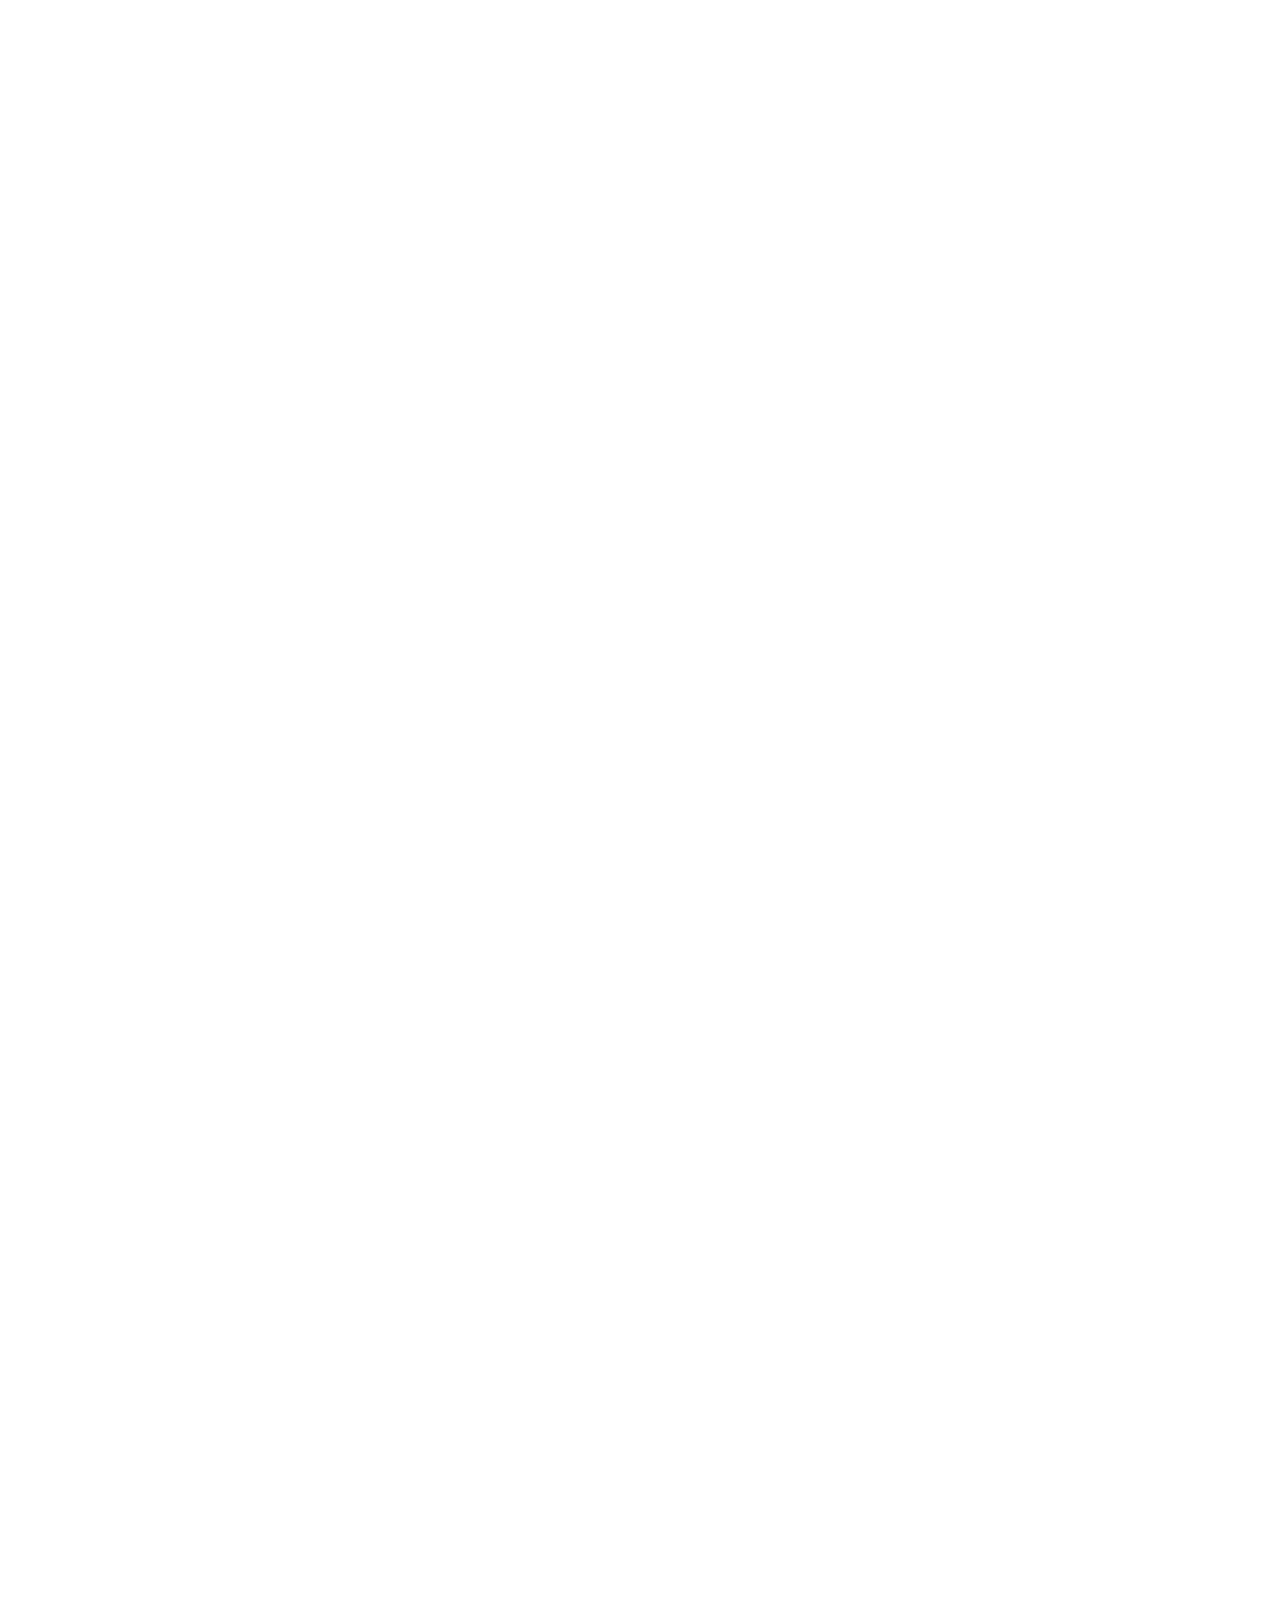
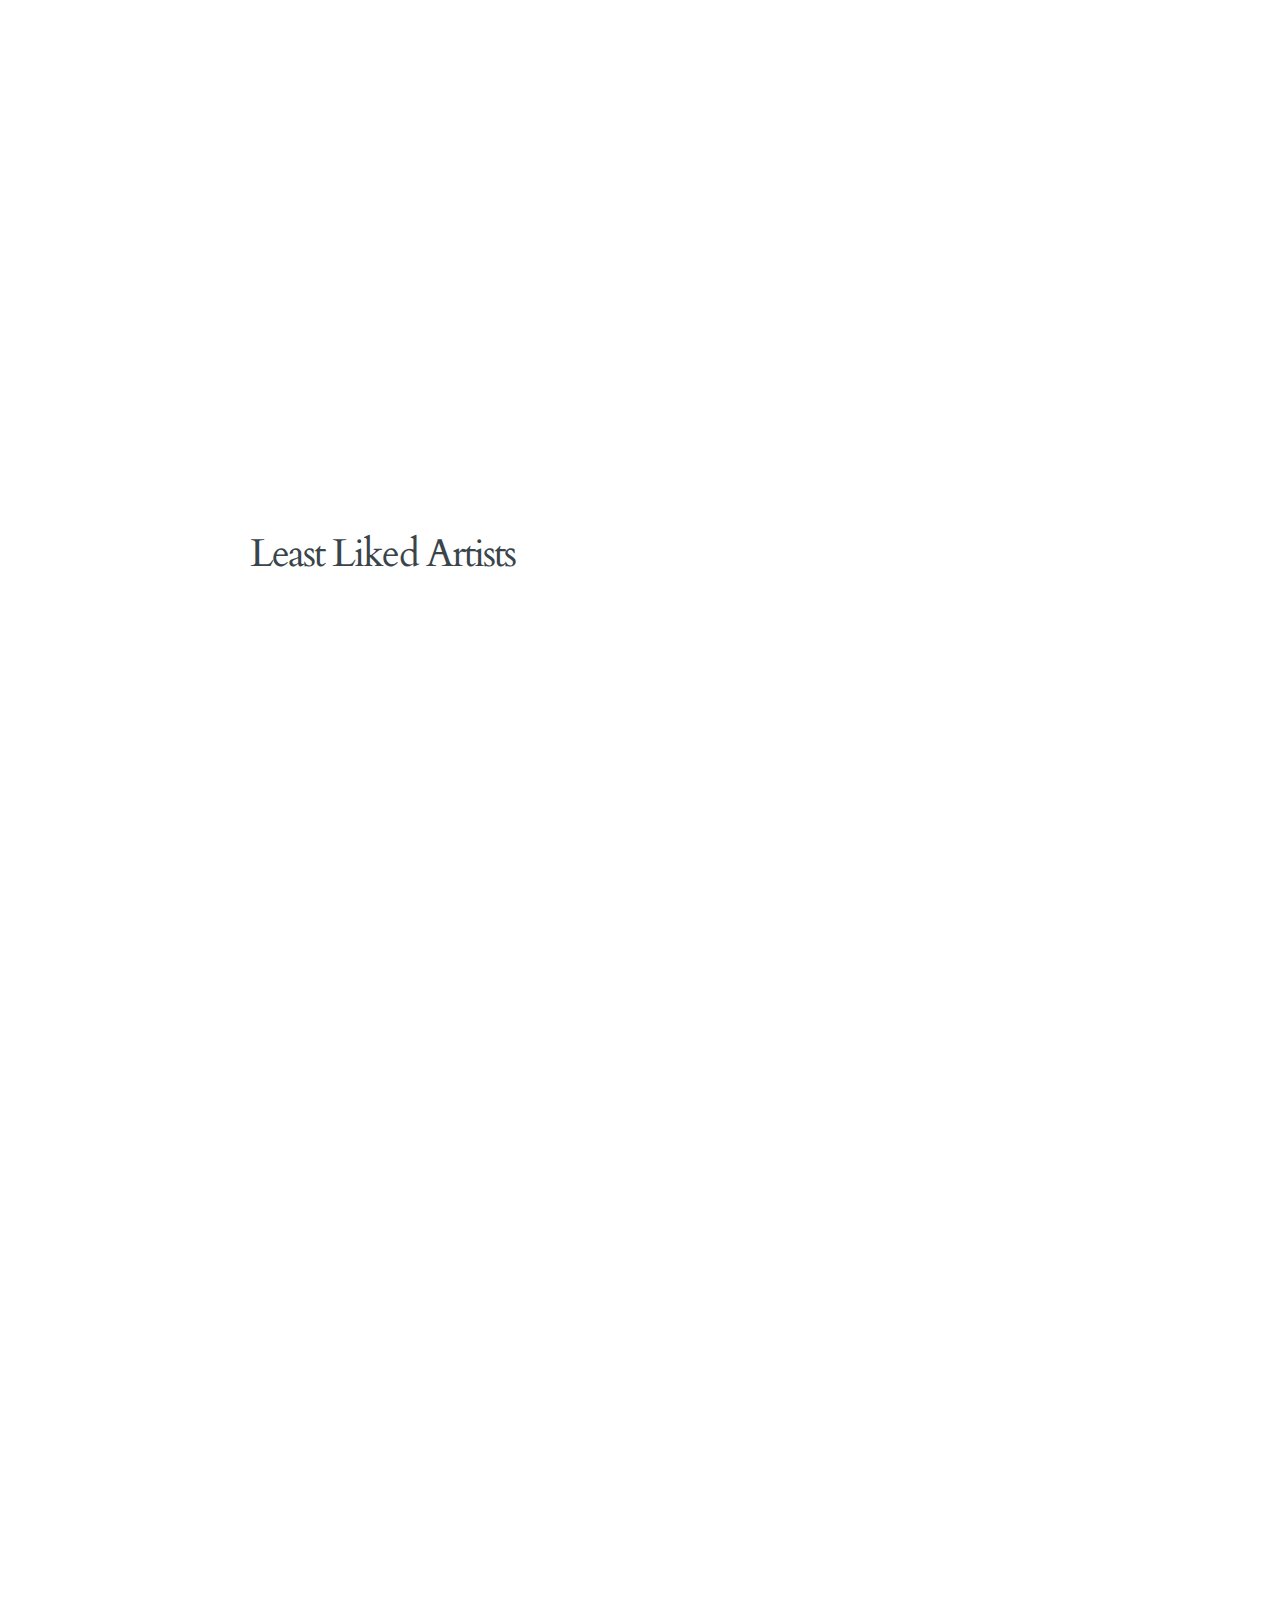
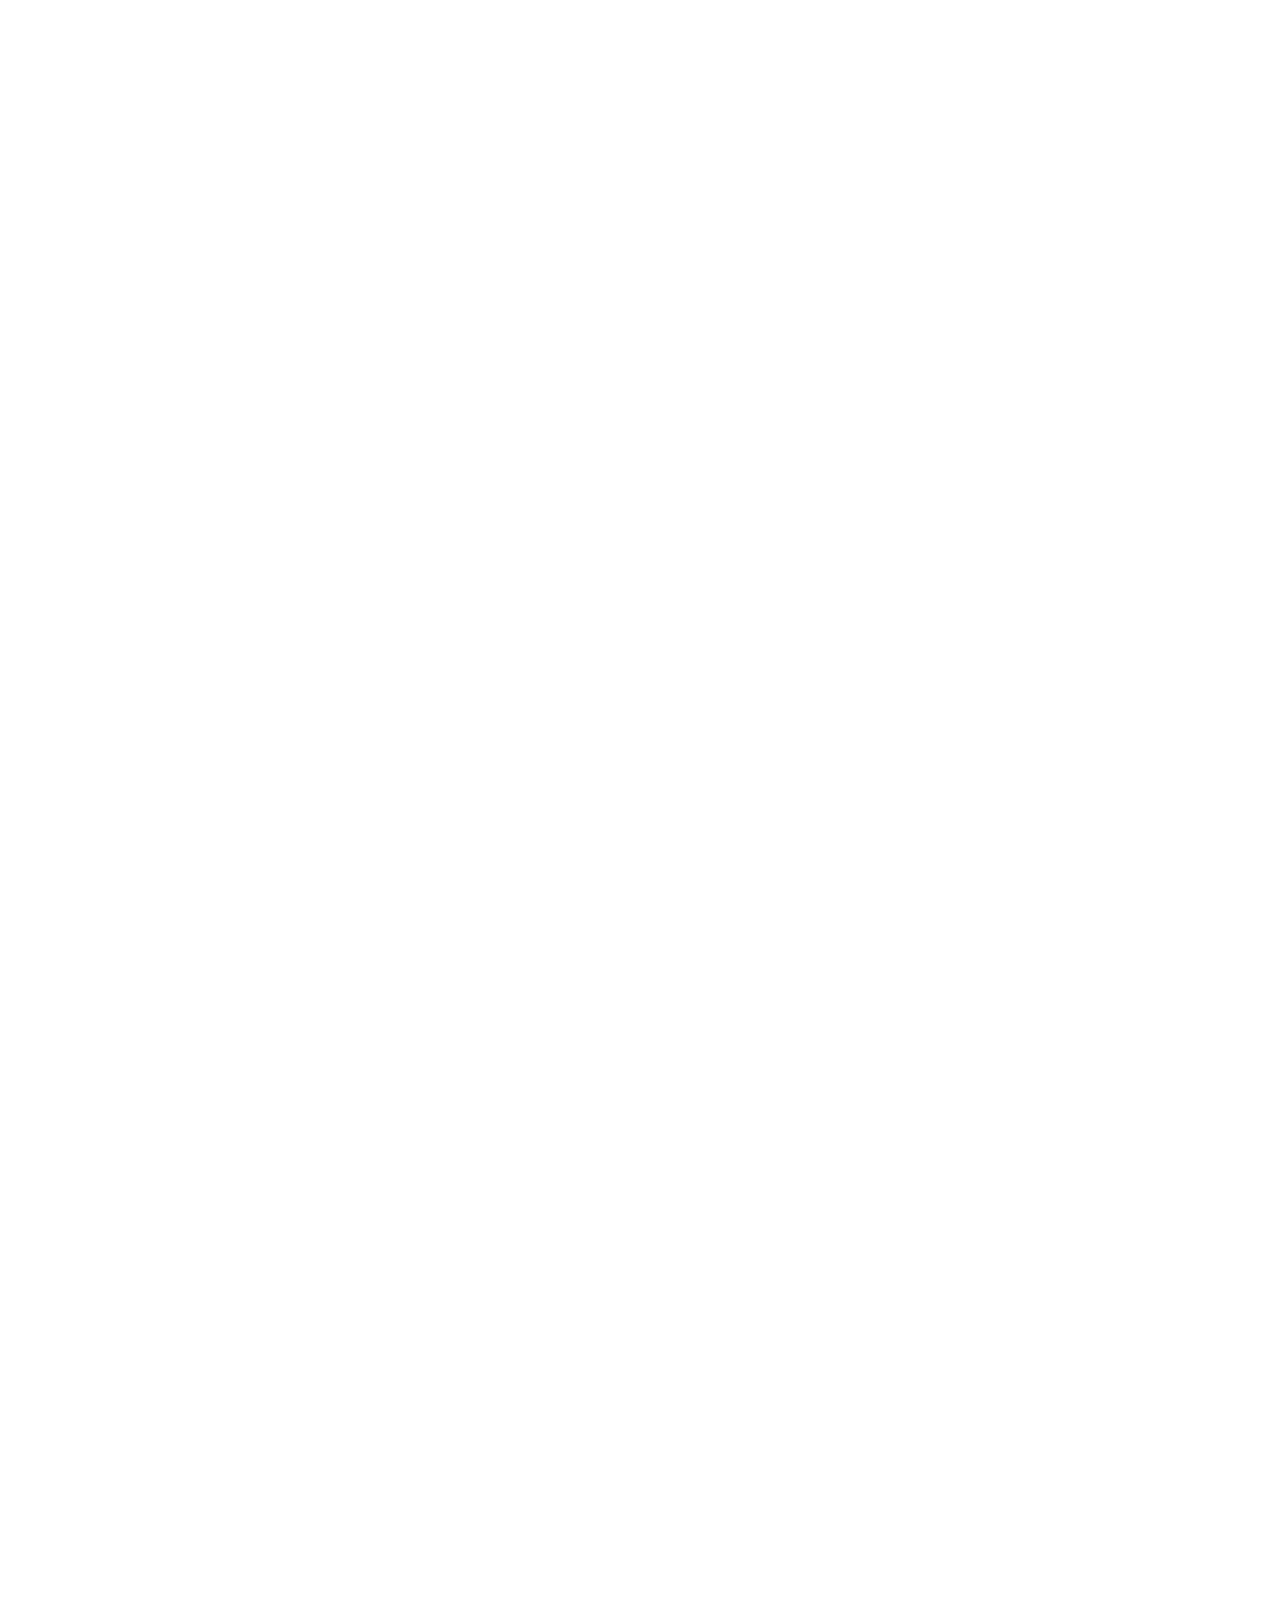
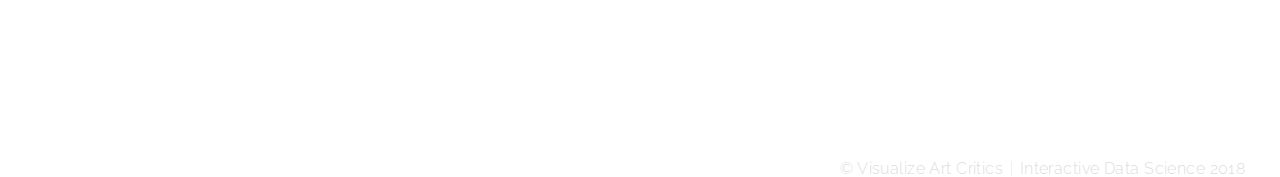
==== commit da661874: "artist update" ====
--- a/docs/index.html
+++ b/docs/index.html
@@ -72,34 +72,138 @@
 			</section>
 
 		<!-- Work -->
-			<section id="work" class="main primary">
+<!-- 			<section id="work" class="main primary">
 				<div class="content">
 					<header>
 						<h2>My Work</h2>
 						<p>Lorem ipsum dolor sit amet et sapien sed elementum egestas dolore condimentum.
 						Fusce blandit ultrices sapien, in accumsan orci rhoncus eu. Sed sodales venenatis
 						arcu, id varius justo euismod in. Curabitur egestas consectetur magna vitae.</p>
+					</header> -->
+
+					<!-- Gallery  -->
+<!-- 						<div class="gallery">
+							<article class="from-left">
+								<a href="images/fulls/01.jpg" class="image fit"><img src="images/thumbs/01.jpg" title="The Anonymous Red" alt="" /></a>
+							</article>
+							<article class="from-right">
+								<a href="images/fulls/02.jpg" class="image fit"><img src="images/thumbs/02.jpg" title="Airchitecture II" alt="" /></a>
+							</article>
+							<article class="from-left">
+								<a href="images/fulls/03.jpg" class="image fit"><img src="images/thumbs/03.jpg" title="Air Lounge" alt="" /></a>
+							</article>
+							<article class="from-right">
+								<a href="images/fulls/04.jpg" class="image fit"><img src="images/thumbs/04.jpg" title="Carry on" alt="" /></a>
+							</article>
+							<article class="from-left">
+								<a href="images/fulls/05.jpg" class="image fit"><img src="images/thumbs/05.jpg" title="The sparkling shell" alt="" /></a>
+							</article>
+							<article class="from-right">
+								<a href="images/fulls/06.jpg" class="image fit"><img src="images/thumbs/06.jpg" title="Bent IX" alt="" /></a>
+							</article>
+						</div>
+
+				</div>
+			</section> -->
+
+			<section id="work" class="main primary">
+				<div class="content">
+					<header>
+						<h2>Most Liked Artists</h2>
 					</header>
 
 					<!-- Gallery  -->
 						<div class="gallery">
 							<article class="from-left">
-								<a href="images/fulls/01.jpg" class="image fit"><img src="images/thumbs/01.jpg" title="The Anonymous Red" alt="" /></a>
-							</article>
-							<article class="from-right">
-								<a href="images/fulls/02.jpg" class="image fit"><img src="images/thumbs/02.jpg" title="Airchitecture II" alt="" /></a>
-							</article>
-							<article class="from-left">
-								<a href="images/fulls/03.jpg" class="image fit"><img src="images/thumbs/03.jpg" title="Air Lounge" alt="" /></a>
-							</article>
-							<article class="from-right">
-								<a href="images/fulls/04.jpg" class="image fit"><img src="images/thumbs/04.jpg" title="Carry on" alt="" /></a>
-							</article>
-							<article class="from-left">
-								<a href="images/fulls/05.jpg" class="image fit"><img src="images/thumbs/05.jpg" title="The sparkling shell" alt="" /></a>
-							</article>
-							<article class="from-right">
-								<a href="images/fulls/06.jpg" class="image fit"><img src="images/thumbs/06.jpg" title="Bent IX" alt="" /></a>
+								<a href="images/turrell.jpg" class="image fit"><img src="images/turrell.jpg" title="James Turrell" alt="" /></a>
+							</article>
+							<article class="from-right">
+								<a href="images/roden-crater.jpg" class="image fit"><img src="images/roden-crater.jpg" title="Roden Crater" alt="" /></a>
+								<h3 style="padding: 10px">James Turrell, <i>Roden Center</i>, In progress.</h3>
+							</article>
+
+							<article class="from-left">
+								<a href="images/jasper.jpg" class="image fit"><img src="images/jasper.jpg" title="" alt="" /></a>
+							</article>
+							<article class="from-right">
+								<a href="images/three-flags.jpg" class="image fit"><img src="images/three-flags.jpg" title="" alt="" /></a>
+								<h3 style="padding: 10px">Johns Jasper, <i>Map</i>, 1961.</h3>
+							</article>
+
+							<article class="from-left">
+								<a href="images/puryear.jpg" class="image fit"><img src="images/puryear.jpg" title="" alt="" /></a>
+							</article>
+							<article class="from-right">
+								<a href="images/puryearwork.jpg" class="image fit"><img src="images/puryearwork.jpg" title="" alt="" /></a>
+								<h3 style="padding: 10px">Martin Puryear, <i>Bower</i>, 1980.</h3>
+							</article>
+
+							<article class="from-left">
+								<a href="images/rauschenberg.jpg" class="image fit"><img src="images/rauschenberg.jpg" title="" alt="" /></a>
+							</article>
+							<article class="from-right">
+								<a href="images/cranyon.jpg" class="image fit"><img src="images/cranyon.jpg" title="" alt="" /></a>
+								<h3 style="padding: 10px">Robert Rauschenberg, <i>Canyon</i>, 1959.</h3>
+							</article>
+
+							<article class="from-left">
+								<a href="images/richter.jpg" class="image fit"><img src="images/richter.jpg" title="" alt="" /></a>
+							</article>
+							<article class="from-right">
+								<a href="images/richter-abstraktes-bild.jpg" class="image fit"><img src="images/richter-abstraktes-bild.jpg" title="" alt="" /></a>
+								<h3 style="padding: 10px">Gerhard Richter, <i>Abstraktes Bild</i>, 1994.</h3>
+							</article>
+						</div>
+
+				</div>
+			</section>
+
+			<section id="work" class="main primary">
+				<div class="content">
+					<header>
+						<h2>Least Liked Artists</h2>
+					</header>
+
+					<!-- Gallery  -->
+						<div class="gallery">
+							<article class="from-left">
+								<a href="images/kinkade.jpg" class="image fit"><img src="images/kinkade.jpg" title="" alt="" /></a>
+							</article>
+							<article class="from-right">
+								<a href="images/mothrpd.jpg" class="image fit"><img src="images/mothrpd.jpg" title="" alt="" /></a>
+								<h3 style="padding: 10px">Thomas Kinkade, <i>Mother's Perfect Day, A</i>.</h3>
+							</article>
+
+							<article class="from-left">
+								<a href="images/leroy.jpg" class="image fit"><img src="images/leroy.jpg" title="" alt="" /></a>
+							</article>
+							<article class="from-right">
+								<a href="images/Rocky.jpg" class="image fit"><img src="images/Rocky.jpg" title="" alt="" /></a>
+								<h3 style="padding: 10px">LeRoy Neiman, <i>Rocky vs Apollo</i></h3>
+							</article>
+
+							<article class="from-left">
+								<a href="images/schnabel.jpeg" class="image fit"><img src="images/schnabel.jpeg" title="" alt="" /></a>
+							</article>
+							<article class="from-right">
+								<a href="images/corine-near-armenia-1984.jpg" class="image fit"><img src="images/corine-near-armenia-1984.jpg" title="" alt="" /></a>
+								<h3 style="padding: 10px">Julian Schnabel, <i>Corine Near Armenia</i>, 1984.</h3>
+							</article>
+
+							<article class="from-left">
+								<a href="images/Colier.png" class="image fit"><img src="images/Colier.png" title="" alt="" /></a>
+							</article>
+							<article class="from-right">
+								<a href="images/colierwork.jpeg" class="image fit"><img src="images/colierwork.jpeg" title="" alt="" /></a>
+								<h3 style="padding: 10px">Collier Schorr, <i>Cecile</i>, 2011-2014.</h3>
+							</article>
+
+							<article class="from-left">
+								<a href="images/koons.jpg" class="image fit"><img src="images/koons.jpg" title="" alt="" /></a>
+							</article>
+							<article class="from-right">
+								<a href="images/sandwich.jpg" class="image fit"><img src="images/sandwich.jpg" title="" alt="" /></a>
+								<h3 style="padding: 10px">Jeff Koons, <i>Sandwiches</i>.</h3>
 							</article>
 						</div>
 
--- a/docs/assets/css/main.css
+++ b/docs/assets/css/main.css
@@ -2131,6 +2131,7 @@
 		background-size: 256px 256px, cover;
 		background-attachment: fixed, fixed;
 		background-position: top left, center center;
+		padding: 60px 0;
 	}
 
 /* Contact */
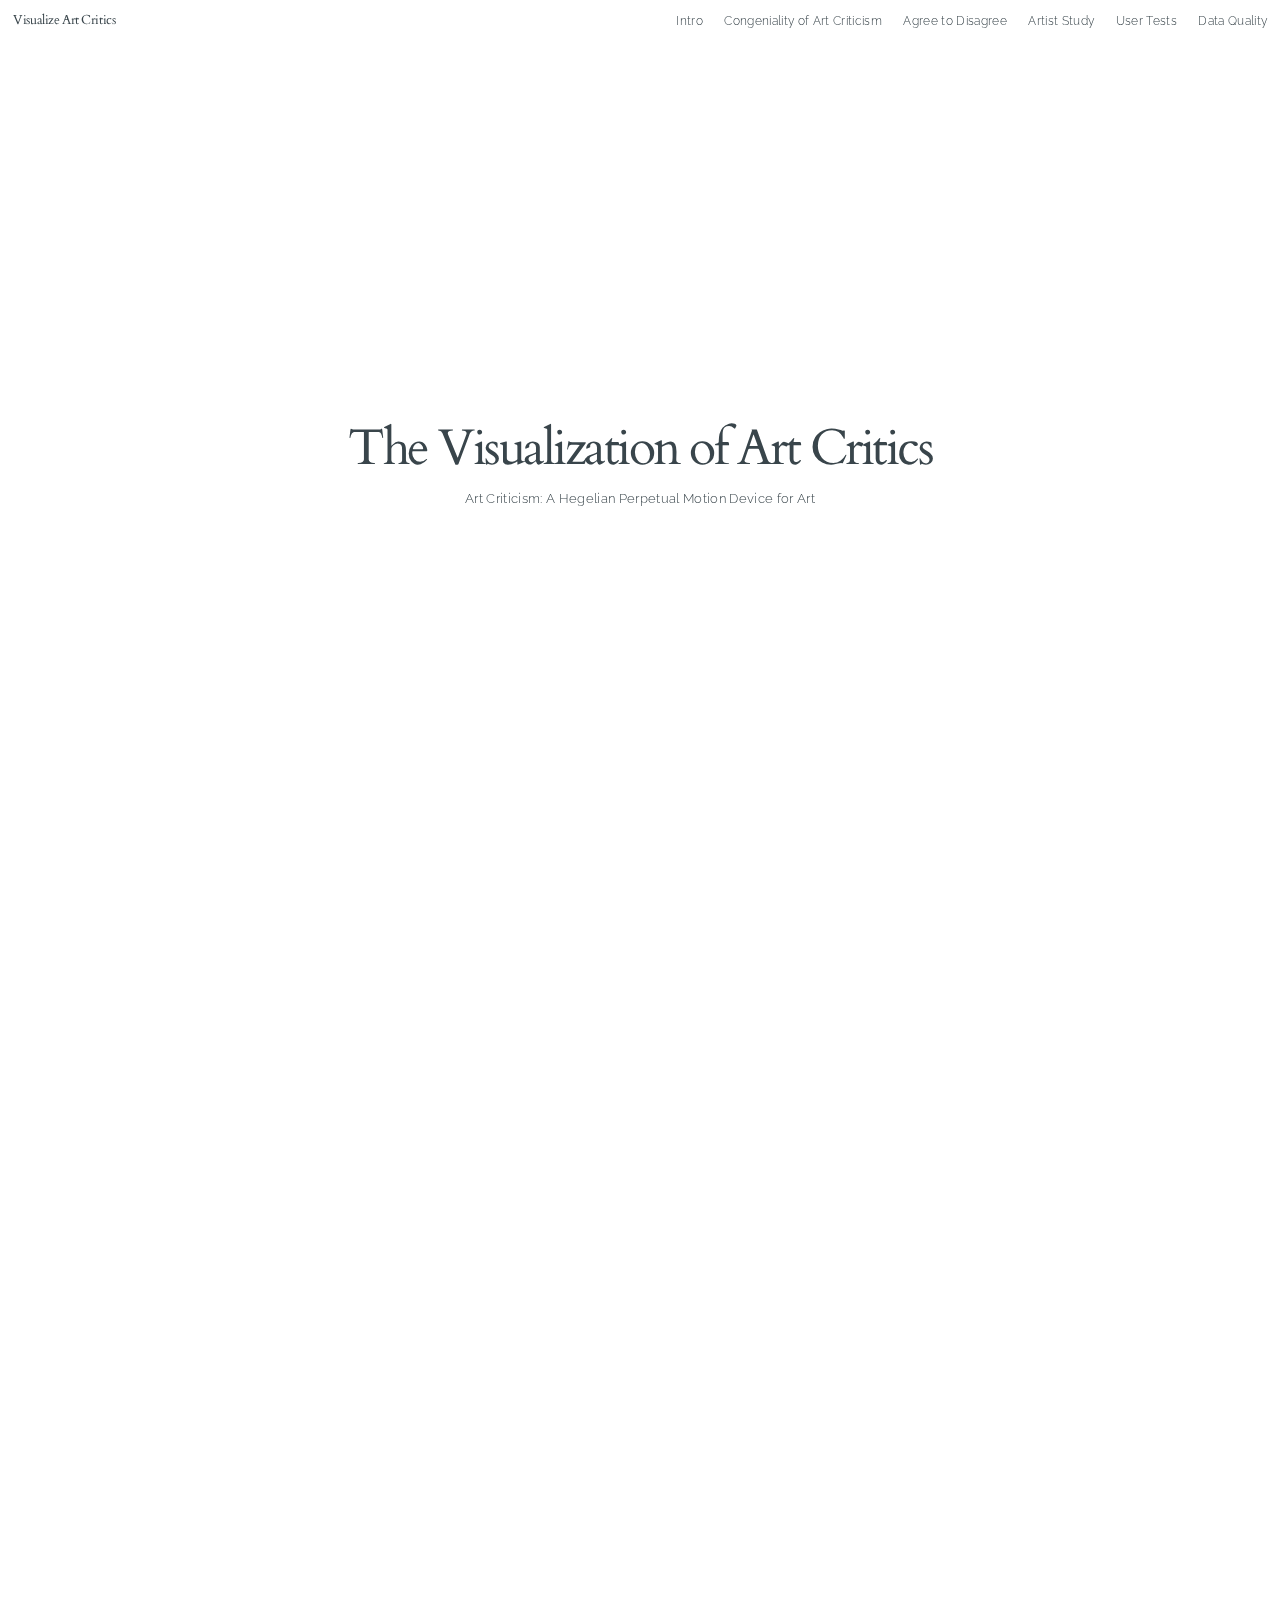
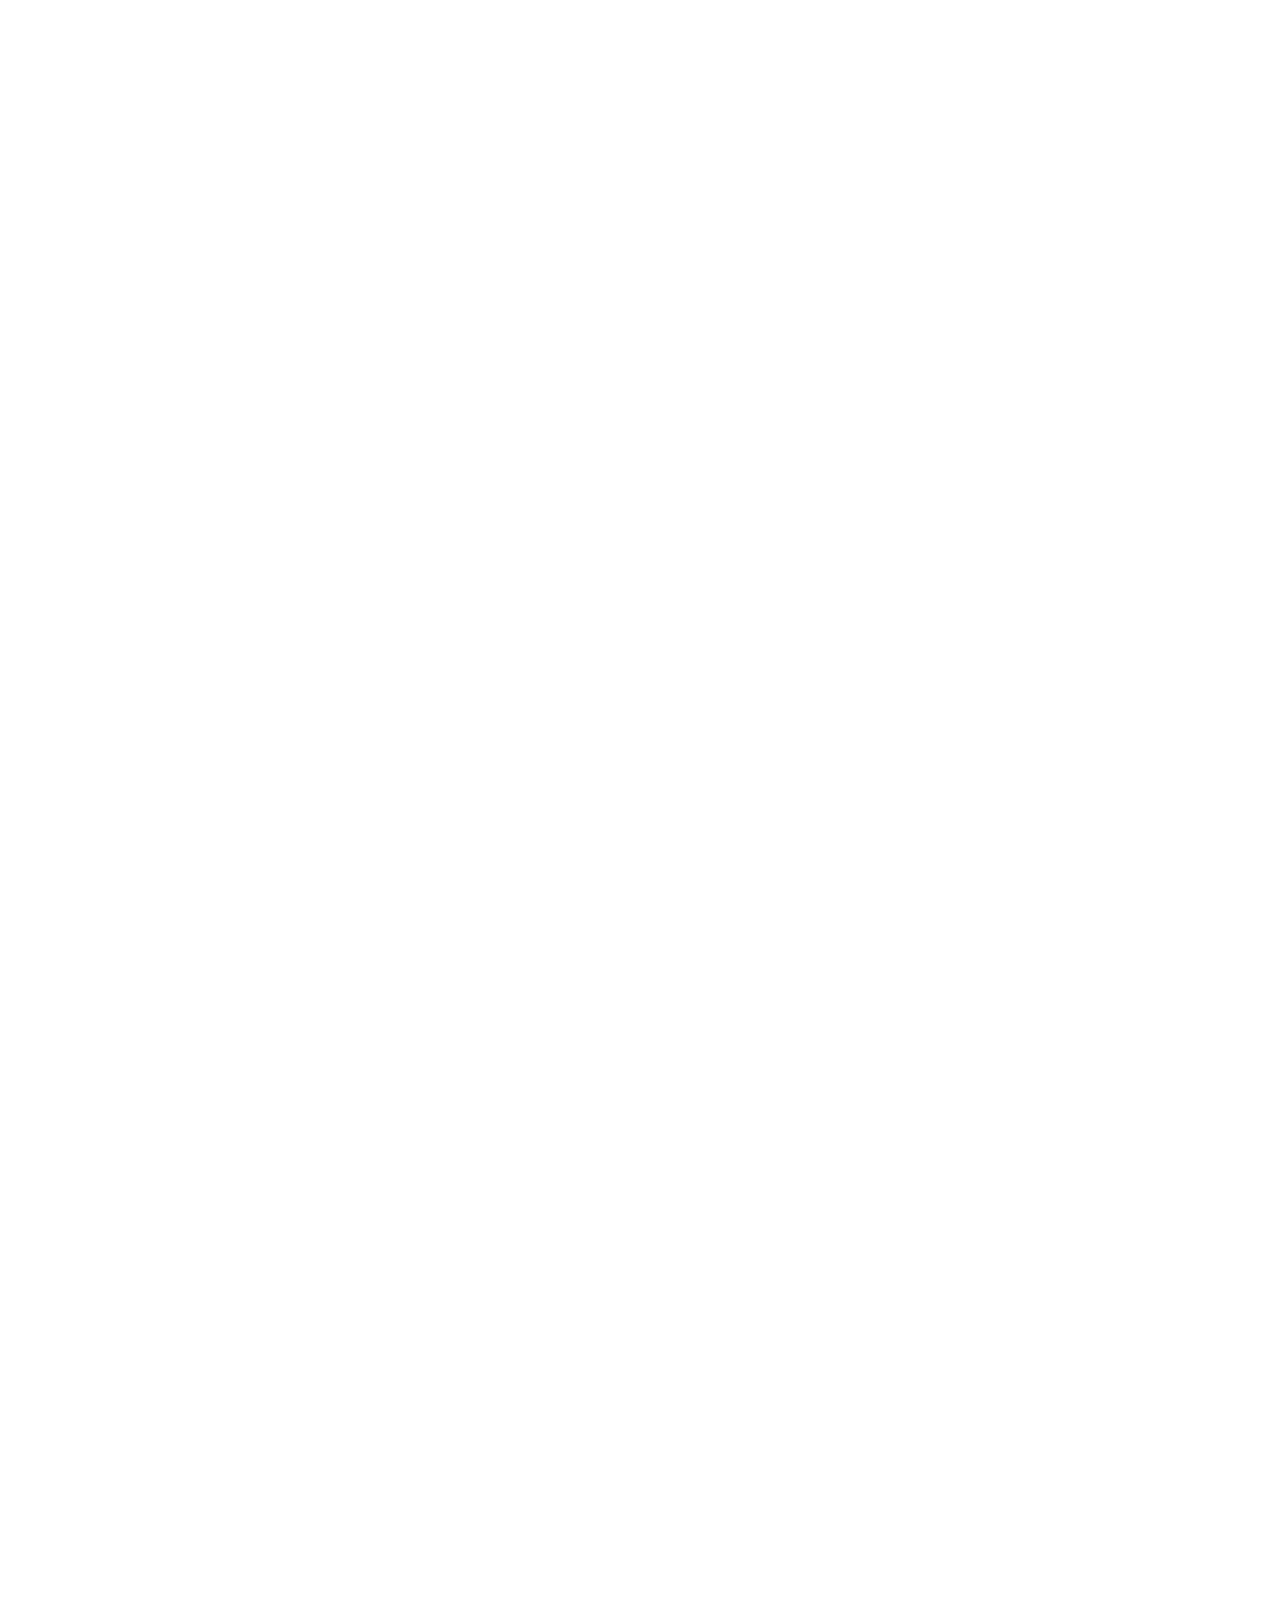
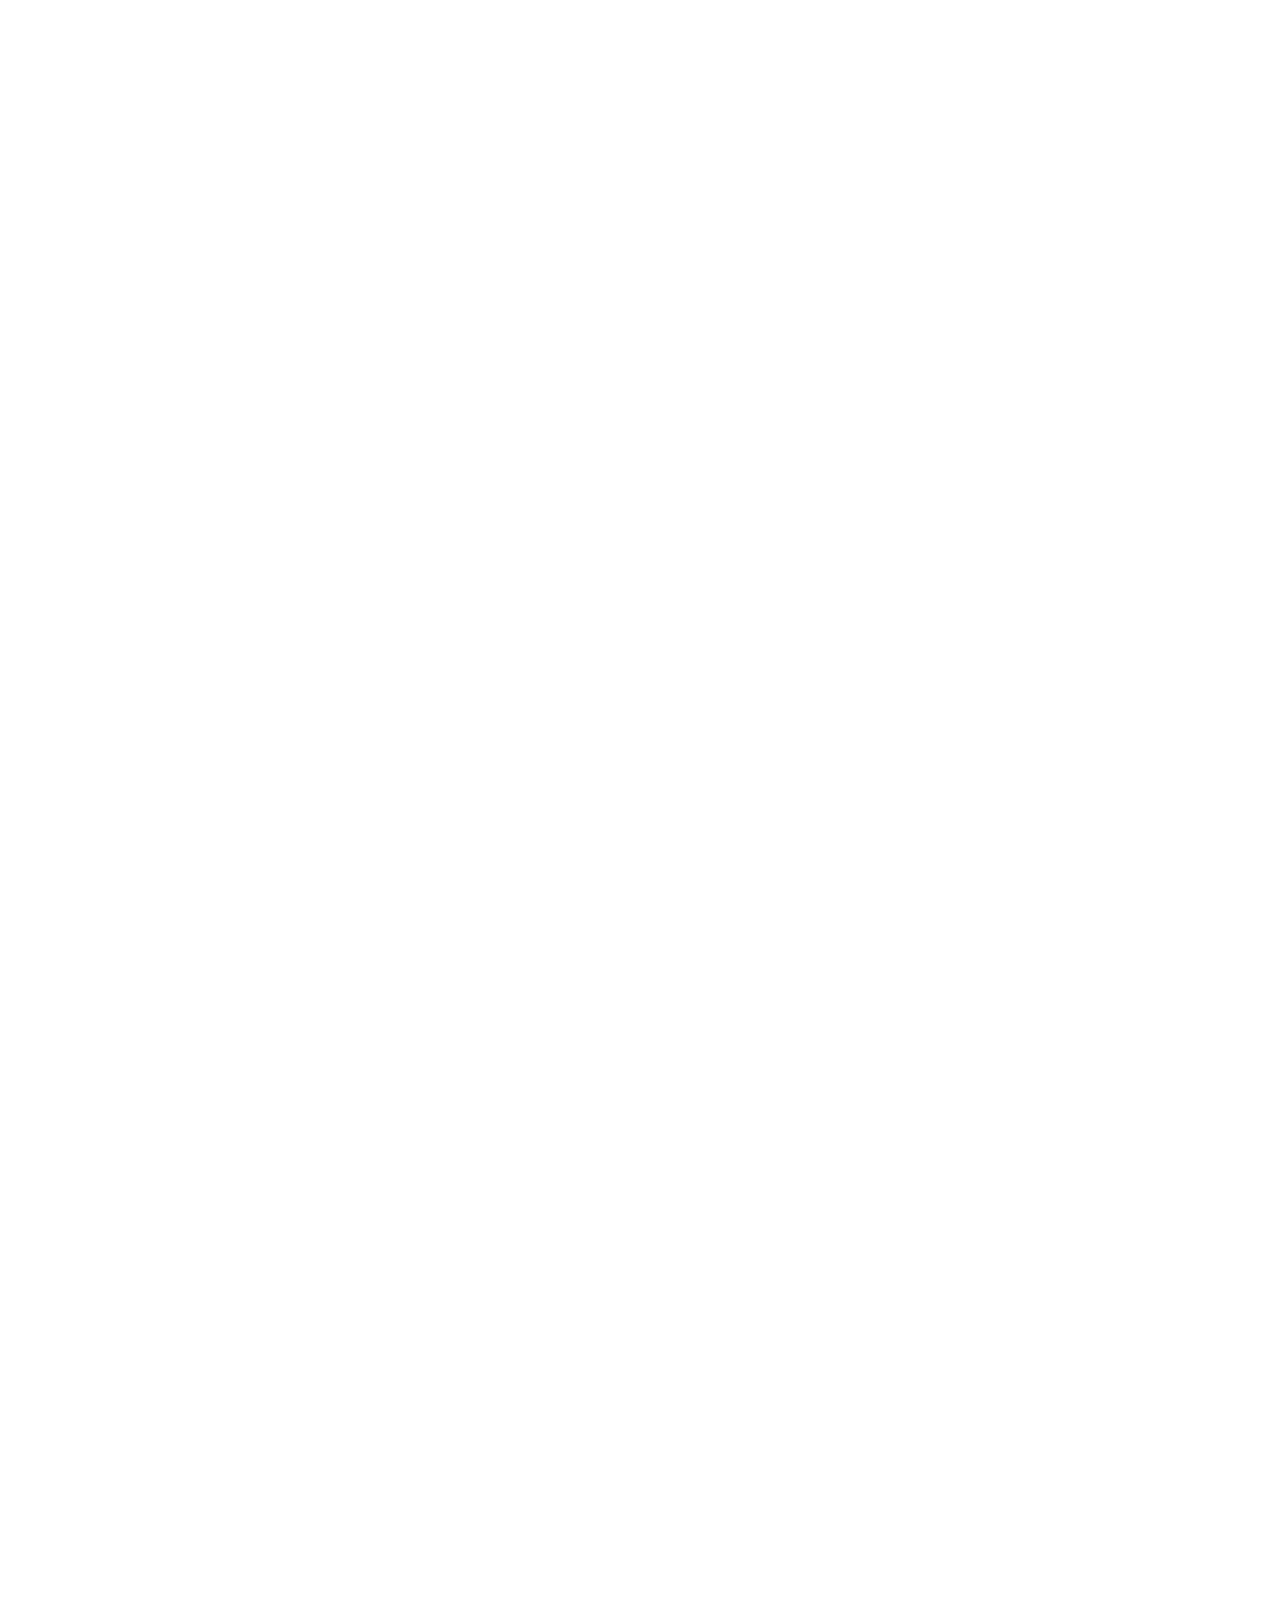
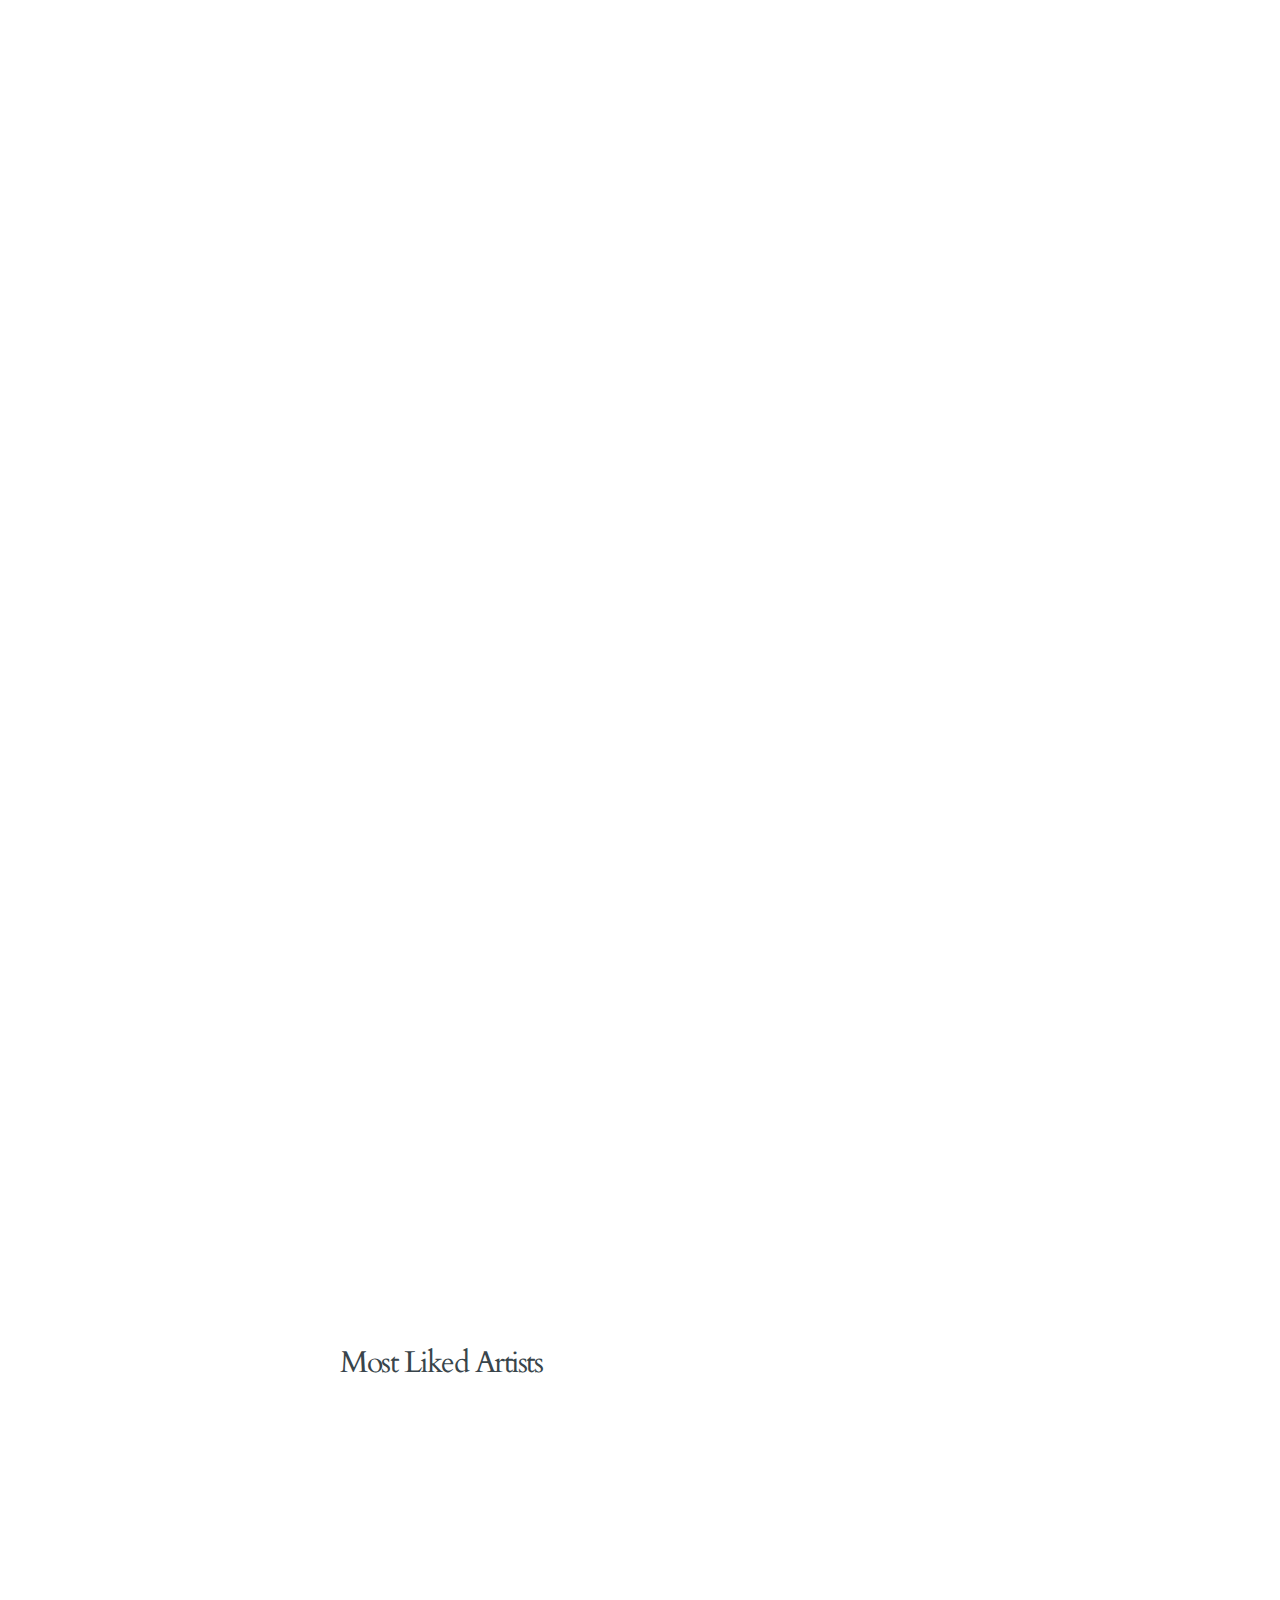
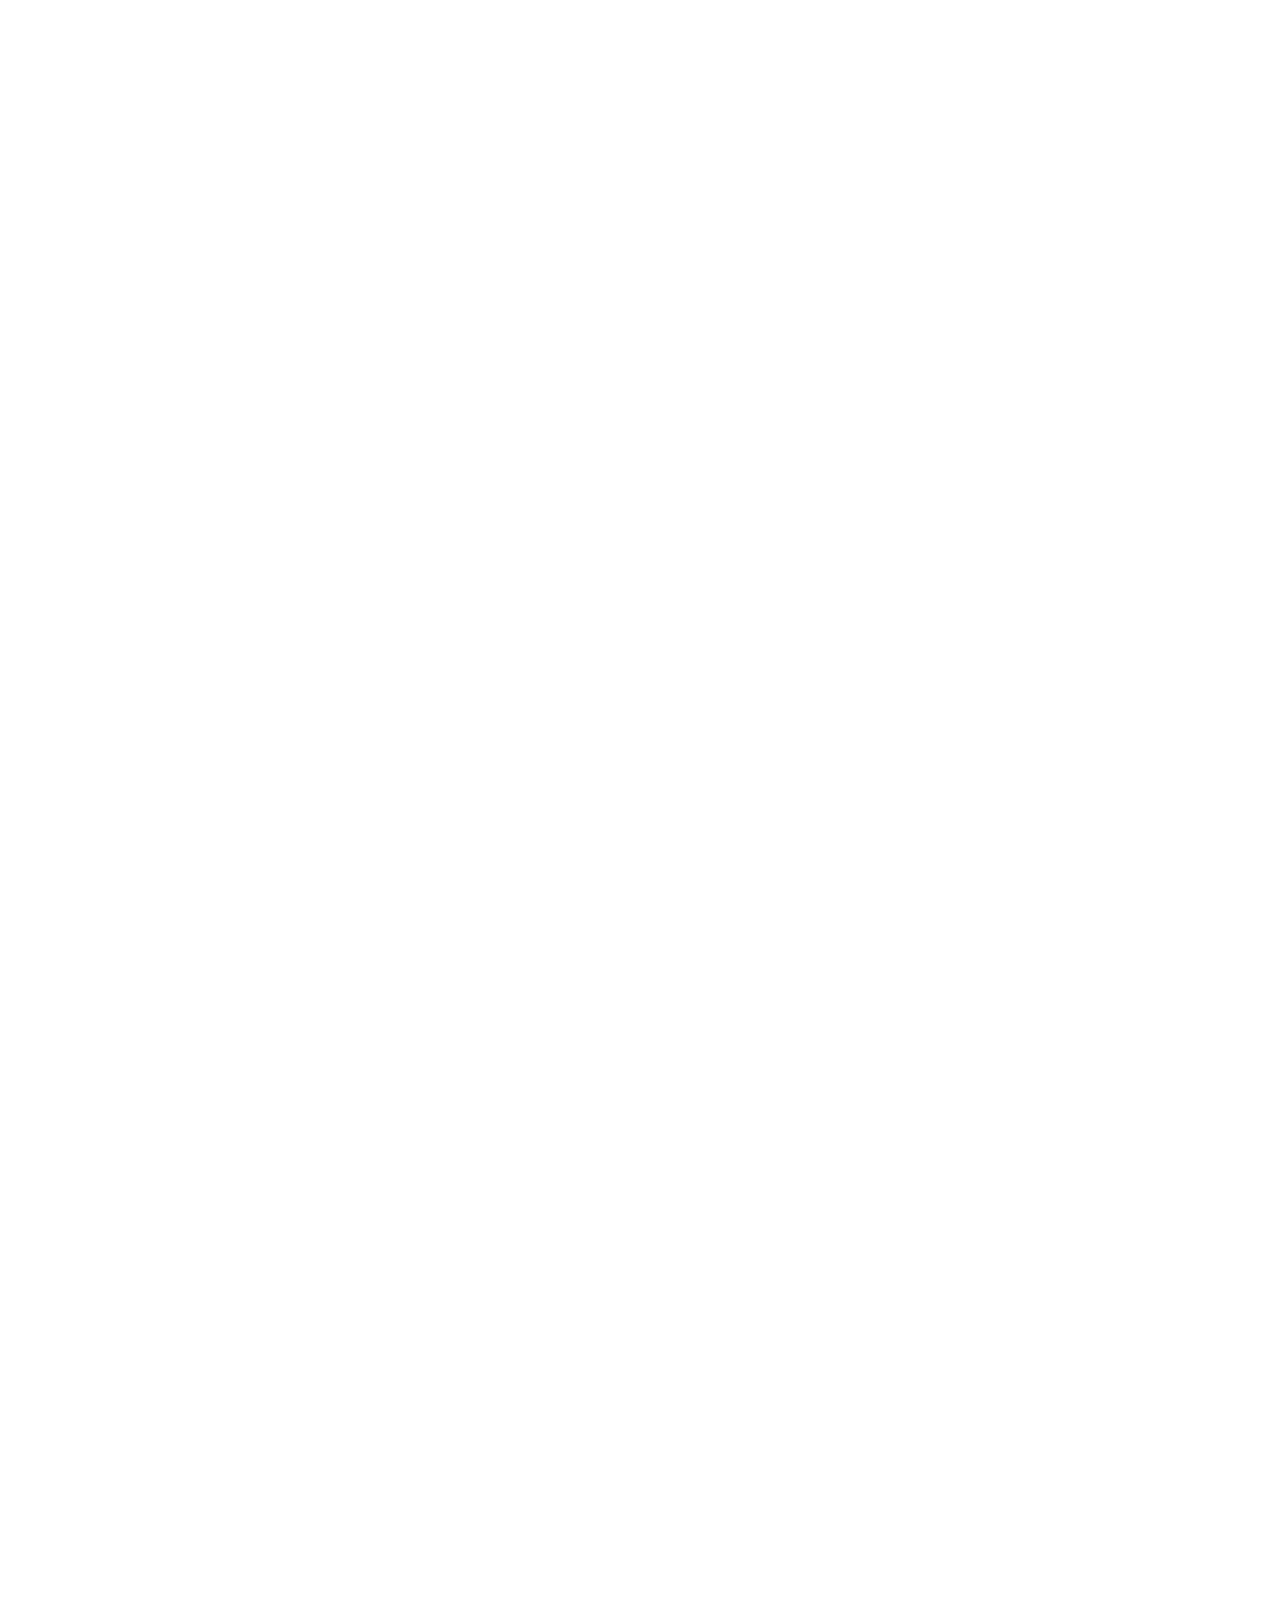
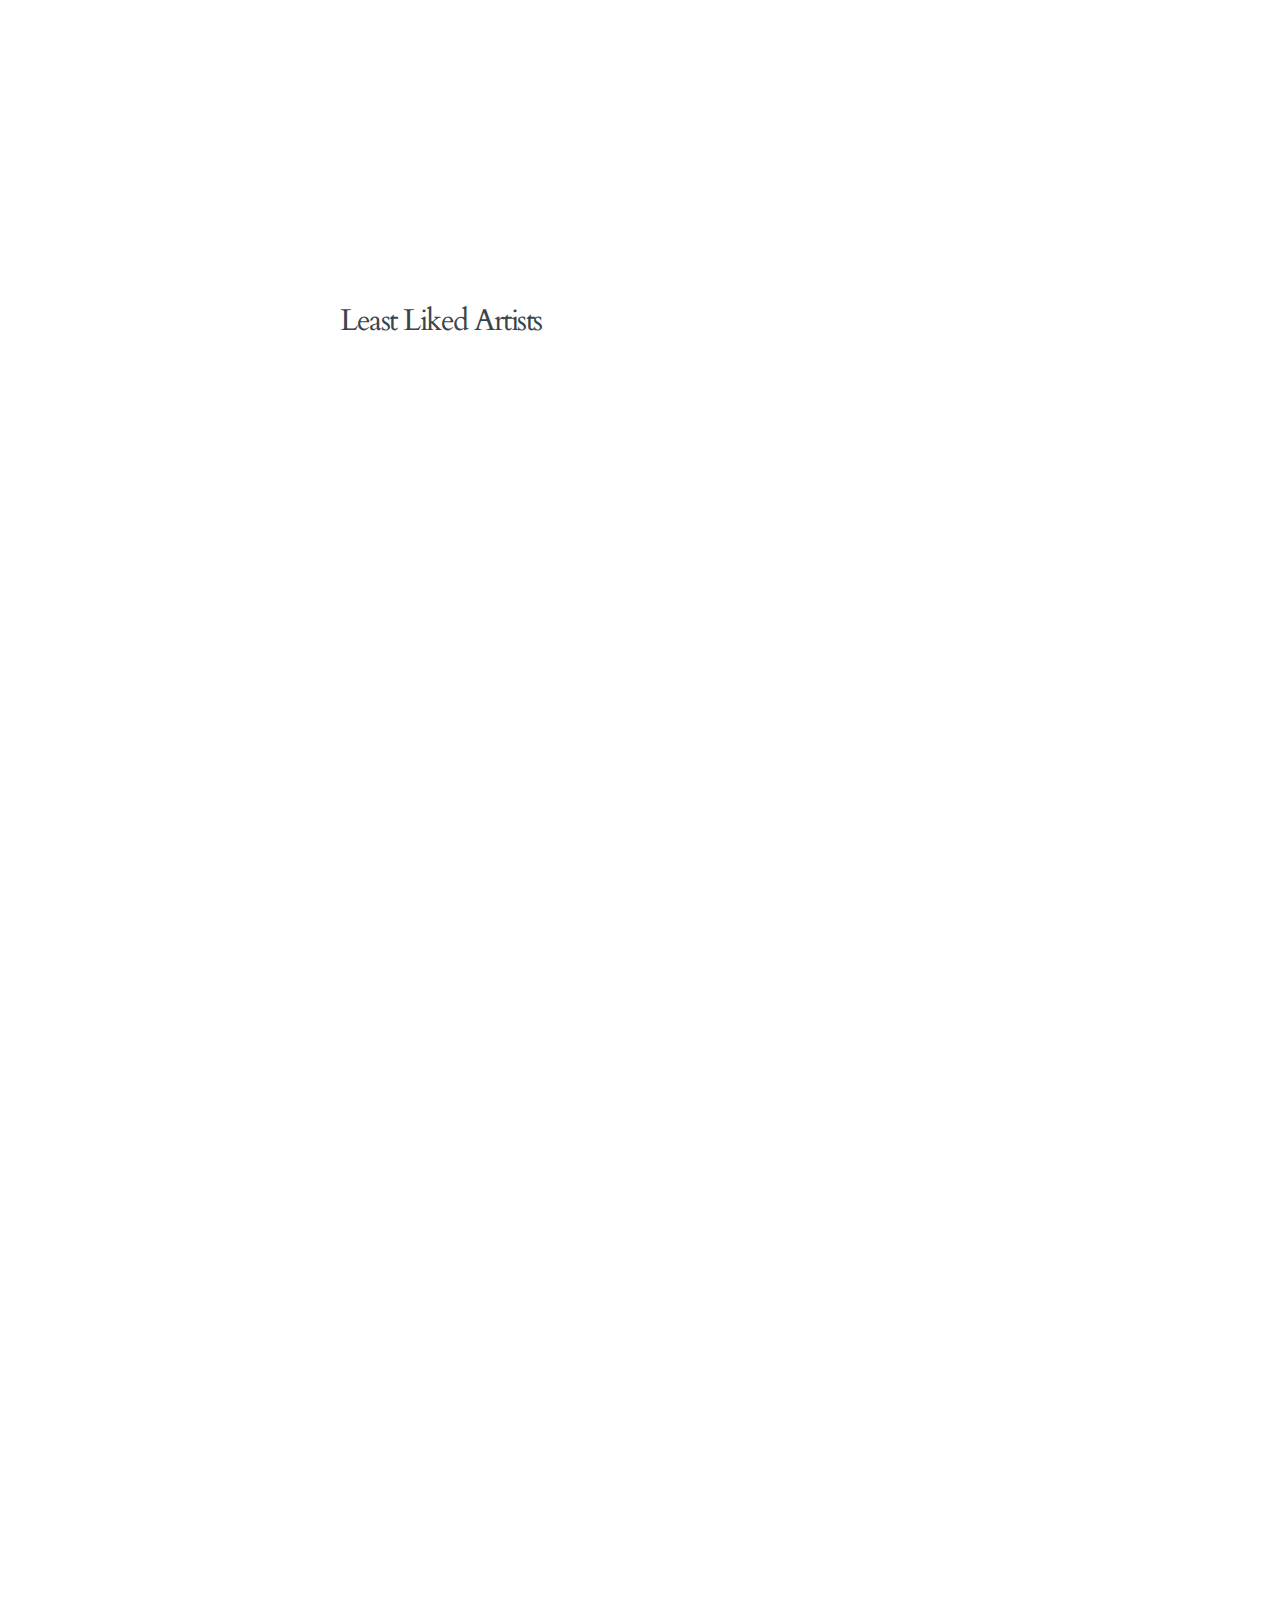
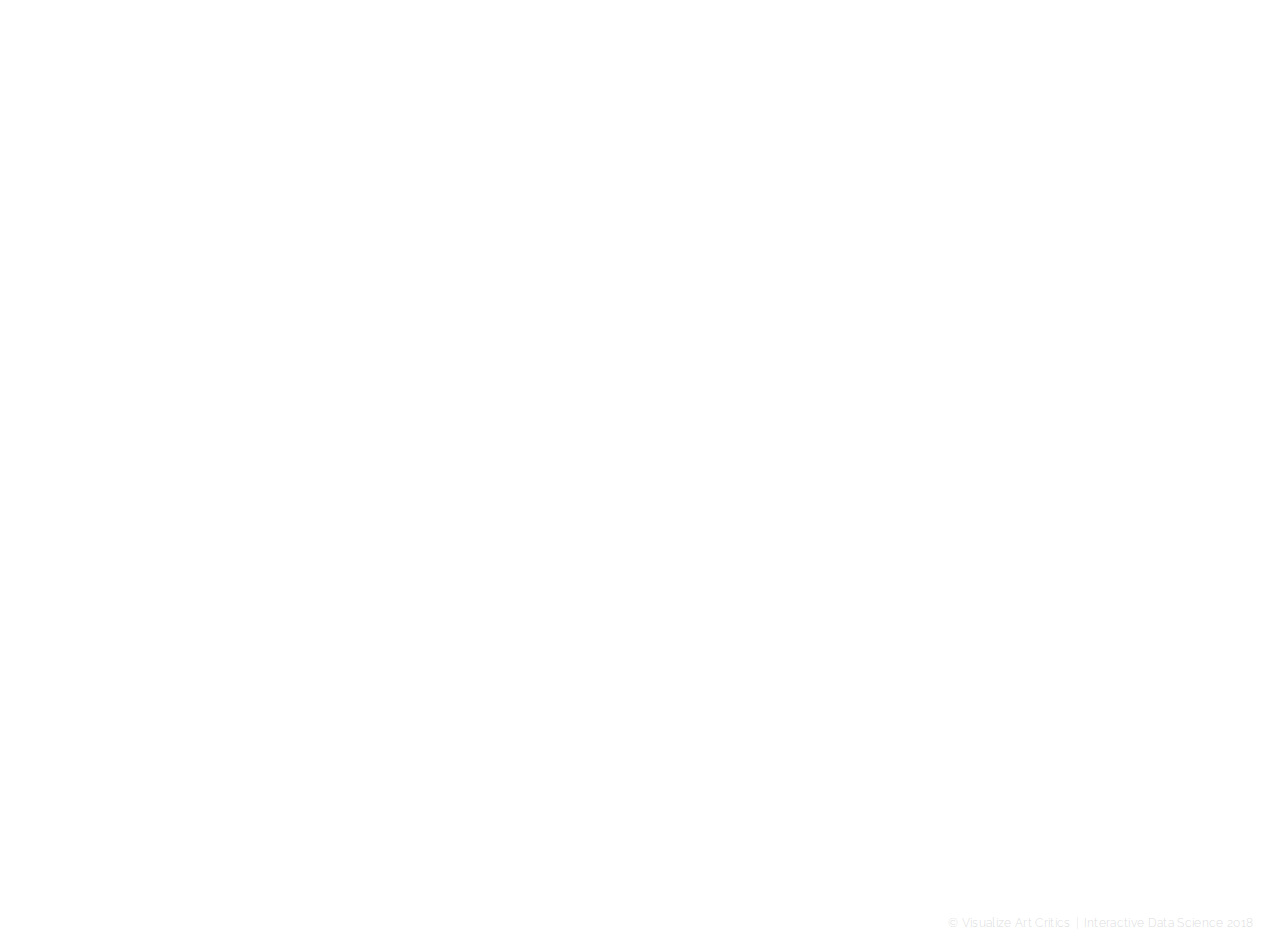
==== commit f37bfeb6: "submit" ====
--- a/docs/index.html
+++ b/docs/index.html
@@ -21,11 +21,12 @@
 				<h1>Visualize Art Critics</h1>
 				<nav>
 					<ul>
-						<li><a href="#intro">Intro</a></li>
-						<li><a href="#one">Divided Critics</a></li>
-						<li><a href="#two">Controversial Artists</a></li>
-						<li><a href="#work">Case Study</a></li>
-						<li><a href="#contact">Data Quality</a></li>
+						<li><a href="index.html">Intro</a></li>
+						<li><a href="#one">Congeniality of Art Criticism</a></li>
+						<li><a href="#two">Agree to Disagree</a></li>
+						<li><a href="#work">Artist Study</a></li>
+						<li><a href="test.html">User Tests</a></li>
+						<li><a href="data.html">Data Quality</a></li>
 					</ul>
 				</nav>
 			</header>
@@ -34,39 +35,136 @@
 			<section id="intro" class="main style1 fullscreen">
 				<div class="content">
 					<header>
-						<h2>The Visualization of Art Critics</h2>
-					</header>
+						<h2 style="font-size: 3.75em">The Visualization of Art Critics</h2>
+						<p>Art Criticism: A Hegelian Perpetual Motion Device for Art</p>
+					</header>
+					<!-- <img class="image fit" src="images/overview.png"> -->
 					<!-- <p>Welcome to <strong>Big Picture</strong> a responsive site template designed
 					by <a href="https://html5up.net">HTML5 UP</a>, built on <a href="http://skel.io">Skel</a>,
 					and released for free under the <a href="https://html5up.net/license">Creative Commons Attribution license</a>.</p> -->
-					<!-- <footer>
-						<a href="#one" class="button style2 down">More</a>
+<!-- 					<footer>
+						<a href="#overview" class="button style2 down">More</a>
 					</footer> -->
 				</div>
 			</section>
 
+			<section id="overview" class="main style1">
+				<div class="content">
+					<img class="image fit" src="images/overview.png">
+					<header style="margin-bottom: 3em;">
+						<h2>Introduction</h2>
+					</header>
+					<div class="flex">
+						<h3>Art Criticism - An Interface of Art for the Public</h3>
+						<p>The visual arts have experienced a period of dynamic growth and professionalization over the past two decades in the United States. In the wake of these changes, a timely question to ask is whether the popular news media provide sufficient exposure for artists, arts institutions and the ideas that govern their work. To find an answer to this question, in early 2002, the National Arts Journalism Program invited visual art critics at general-interest news publications to fill out an online questionnaire about their backgrounds, work habits, tastes and opinions on issues of concern to the visual arts in America today.</p>
+					</div>
+					<div class="flex">
+						<h3>Data Selection</h3>
+						<p>The dataset is procured from media art theorist and journalist - András Szántó’s project - “The visual art critic - A Survey of Art Critics At General-Interest news publications in America”. The 230 visual art critics identified by the current study represent the preponderance of critics who shape the public’s awareness and opinion of art today. The responses of 169 (73 percent) of them  inform the conclusions of this report. Together, they write for a combined audience of approximately 60 million readers.  Funded by The Pew Charitable Trusts and based at Columbia University’s Graduate School of Journalism, in association with Columbia’s School of the Arts, the National Arts Journalism Program administers fellowships for mid-career and senior journalists in the fields of arts and culture. The NAJP also serves as a forum for discussion of challenging and timely issues at the crossroads of arts and culture, journalism and public policy, through publications, panels and conferences that bring together professionals from these fields.</p>
+					</div>
+					<div class="flex">
+						<h3>Analysis Framework</h3>
+						<p>András Szántó’s original survey investigated a myriad of issues concerning contemporary American art criticism. In our project, we specifically explored the patterns of art critics’ ratings of selected artists, to illustrate the dynamic, variegated and vigorous contemporary American art criticism scene. We used different metrics of the rating matrix, from individual art critic’s average ratings of all artists to a statistic we devised explicitly for this evaluation - agreeability score, convoluted with other attributes of the visual arts critics, namely, their professionalism, economic status, gender, relationship with the arts beside criticism and so on, to delineate the pattern of visual arts critique.</p>
+					</div>
+				</div>
+			</section>
+
 		<!-- One -->
-			<section id="one" class="main style2 right dark fullscreen">
-				<div class="content box style2">
-					<header>
-						<h2>What I Do</h2>
-					</header>
-					<p>Lorem ipsum dolor sit amet et sapien sed elementum egestas dolore condimentum.
-					Fusce blandit ultrices sapien, in accumsan orci rhoncus eu. Sed sodales venenatis arcu,
-					id varius justo euismod in. Curabitur egestas consectetur magna.</p>
+			<section id="one" class="main style1">
+				<div class="content">
+					<header>
+						<h2>Congeniality of Art Criticism</h2>
+					</header>
+
+					<div class='tableauPlaceholder' id='viz1523420314430' style='position: relative'><noscript><a href='#'><img alt='Each individual critic&#39;s average ratings of all artists ' src='https:&#47;&#47;public.tableau.com&#47;static&#47;images&#47;Ea&#47;Eachindividualcriticsaverageratingsofallartists&#47;Eachindividualcriticsaverageratingsofallartists&#47;1_rss.png' style='border: none' /></a></noscript><object class='tableauViz'  style='display:none;'><param name='host_url' value='https%3A%2F%2Fpublic.tableau.com%2F' /> <param name='embed_code_version' value='3' /> <param name='site_root' value='' /><param name='name' value='Eachindividualcriticsaverageratingsofallartists&#47;Eachindividualcriticsaverageratingsofallartists' /><param name='tabs' value='no' /><param name='toolbar' value='yes' /><param name='static_image' value='https:&#47;&#47;public.tableau.com&#47;static&#47;images&#47;Ea&#47;Eachindividualcriticsaverageratingsofallartists&#47;Eachindividualcriticsaverageratingsofallartists&#47;1.png' /> <param name='animate_transition' value='yes' /><param name='display_static_image' value='yes' /><param name='display_spinner' value='yes' /><param name='display_overlay' value='yes' /><param name='display_count' value='yes' /></object></div>                <script type='text/javascript'>                    var divElement = document.getElementById('viz1523420314430');                    var vizElement = divElement.getElementsByTagName('object')[0];                    vizElement.style.width='100%';vizElement.style.height=(divElement.offsetWidth*0.75)+'px';                    var scriptElement = document.createElement('script');                    scriptElement.src = 'https://public.tableau.com/javascripts/api/viz_v1.js';                    vizElement.parentNode.insertBefore(scriptElement, vizElement);                </script>
+
+					<div class="flex">
+						<p>Do critics love the artists? Despite the assumption that criticism is the tool art critics use to challenge and nudge the artist as a way of involving themselves in the loop of production and dissemination of cultural capital, we found an underlying congeniality the critics have shown toward the artists group. Yet still, there is significant variance among the critics when pressed with questions of liking an artist or not. The bar chart displays each individual critic’s average ratings of all artists selected, the rating system and data remapping criteria are explained later in the data pipeline illustration.</p>
+					</div>
+
+
+					<div class="gallery">
+						<article style="padding: 10px 10px;">
+							<a href="images/experience-rating.png" class="image fit"><img src="images/experience-rating.png" title="How does years in total writing about visual art affect critics' average ratings of all artists? (Individual)" alt="" /></a>
+						</article>
+						<article style="padding: 10px 10px">
+							<a href="images/experience-rating-median.png" class="image fit"><img src="images/experience-rating-median.png" title="How does years in total writing about visual art affect critics' average ratings of all artists? (Median)" alt="" /></a>
+						</article>
+						<article style="padding: 10px 10px">
+							<a href="images/salary-rating.png" class="image fit"><img src="images/salary-rating.png" title="How does salary as art critic affect critics' average ratings of all artists? (Individual)" alt="" /></a>
+						</article>
+						<article style="padding: 10px 10px">
+							<a href="images/salary-rating-median.png" class="image fit"><img src="images/salary-rating-median.png" title="How does salary as art critic affect critics' average ratings of all artists? (Median)" alt="" /></a>
+						</article>
+					</div>
+
+					<div class="flex">
+						<p>The variance of average ratings persists when we bucket them according to tiers of writing experience and economic gain as an art critic. But the median value of average ratings within each space does not yield meaningful interpretations.</p>
+					</div>
+
+					<div class='tableauPlaceholder' id='viz1523429893145' style='position: relative'><noscript><a href='#'><img alt='How do female and male critics rate artists differently? (Individuals) ' src='https:&#47;&#47;public.tableau.com&#47;static&#47;images&#47;Ho&#47;HowdofemaleandmalecriticsrateartistsdifferentlyIndividuals&#47;HowdofemaleandmalecriticsrateartistsdifferentlyIndividuals&#47;1_rss.png' style='border: none' /></a></noscript><object class='tableauViz'  style='display:none;'><param name='host_url' value='https%3A%2F%2Fpublic.tableau.com%2F' /> <param name='embed_code_version' value='3' /> <param name='site_root' value='' /><param name='name' value='HowdofemaleandmalecriticsrateartistsdifferentlyIndividuals&#47;HowdofemaleandmalecriticsrateartistsdifferentlyIndividuals' /><param name='tabs' value='no' /><param name='toolbar' value='yes' /><param name='static_image' value='https:&#47;&#47;public.tableau.com&#47;static&#47;images&#47;Ho&#47;HowdofemaleandmalecriticsrateartistsdifferentlyIndividuals&#47;HowdofemaleandmalecriticsrateartistsdifferentlyIndividuals&#47;1.png' /> <param name='animate_transition' value='yes' /><param name='display_static_image' value='yes' /><param name='display_spinner' value='yes' /><param name='display_overlay' value='yes' /><param name='display_count' value='yes' /></object></div>                <script type='text/javascript'>                    var divElement = document.getElementById('viz1523429893145');                    var vizElement = divElement.getElementsByTagName('object')[0];                    vizElement.style.width='100%';vizElement.style.height=(divElement.offsetWidth*0.75)+'px';                    var scriptElement = document.createElement('script');                    scriptElement.src = 'https://public.tableau.com/javascripts/api/viz_v1.js';                    vizElement.parentNode.insertBefore(scriptElement, vizElement);                </script>
+
+					<div class='tableauPlaceholder' id='viz1523429909697' style='position: relative'><noscript><a href='#'><img alt='How do female and male critics rate artists differently? (Median) ' src='https:&#47;&#47;public.tableau.com&#47;static&#47;images&#47;Ho&#47;HowdofemaleandmalecriticsrateartistsdifferentlyMedian&#47;HowdofemaleandmalecriticsrateartistsdifferentlyMedian&#47;1_rss.png' style='border: none' /></a></noscript><object class='tableauViz'  style='display:none;'><param name='host_url' value='https%3A%2F%2Fpublic.tableau.com%2F' /> <param name='embed_code_version' value='3' /> <param name='site_root' value='' /><param name='name' value='HowdofemaleandmalecriticsrateartistsdifferentlyMedian&#47;HowdofemaleandmalecriticsrateartistsdifferentlyMedian' /><param name='tabs' value='no' /><param name='toolbar' value='yes' /><param name='static_image' value='https:&#47;&#47;public.tableau.com&#47;static&#47;images&#47;Ho&#47;HowdofemaleandmalecriticsrateartistsdifferentlyMedian&#47;HowdofemaleandmalecriticsrateartistsdifferentlyMedian&#47;1.png' /> <param name='animate_transition' value='yes' /><param name='display_static_image' value='yes' /><param name='display_spinner' value='yes' /><param name='display_overlay' value='yes' /><param name='display_count' value='yes' /></object></div>                <script type='text/javascript'>                    var divElement = document.getElementById('viz1523429909697');                    var vizElement = divElement.getElementsByTagName('object')[0];                    vizElement.style.width='100%';vizElement.style.height=(divElement.offsetWidth*0.75)+'px';                    var scriptElement = document.createElement('script');                    scriptElement.src = 'https://public.tableau.com/javascripts/api/viz_v1.js';                    vizElement.parentNode.insertBefore(scriptElement, vizElement);                </script>
+
+					<p class="flex">
+						When we separate the individuals according to gender, an interesting pattern emerges. Female critics have a higher median of average ratings of the artists than male critics, which could imply they display more bonhomie toward the artists and feel more reluctant to adopt the harsh and highbrow art critic persona than men. Findings from the original report also show that female critics question the value of the editing they receive and feel more pressure to “write positive reviews to boost civic pride” (27 percent of women agree vs. 10 percent of men) or to file “politically correct reviews” (27 percent agree vs. 15 percent of men), which could shed some light onto this result.
+					</p>
+
+					<div class='tableauPlaceholder' id='viz1523429952527' style='position: relative'><noscript><a href='#'><img alt='How does involvement in the production and consumption of art affect critic&#39;s ratings of artists? (Individual) ' src='https:&#47;&#47;public.tableau.com&#47;static&#47;images&#47;Ho&#47;HowdoesinvolvementintheproductionandconsumptionofartaffectcriticsratingsofartistsIndividual&#47;HowdoesinvolvementintheproductionandconsumptionofartaffectcriticsratingsofartistsIndividual&#47;1_rss.png' style='border: none' /></a></noscript><object class='tableauViz'  style='display:none;'><param name='host_url' value='https%3A%2F%2Fpublic.tableau.com%2F' /> <param name='embed_code_version' value='3' /> <param name='site_root' value='' /><param name='name' value='HowdoesinvolvementintheproductionandconsumptionofartaffectcriticsratingsofartistsIndividual&#47;HowdoesinvolvementintheproductionandconsumptionofartaffectcriticsratingsofartistsIndividual' /><param name='tabs' value='no' /><param name='toolbar' value='yes' /><param name='static_image' value='https:&#47;&#47;public.tableau.com&#47;static&#47;images&#47;Ho&#47;HowdoesinvolvementintheproductionandconsumptionofartaffectcriticsratingsofartistsIndividual&#47;HowdoesinvolvementintheproductionandconsumptionofartaffectcriticsratingsofartistsIndividual&#47;1.png' /> <param name='animate_transition' value='yes' /><param name='display_static_image' value='yes' /><param name='display_spinner' value='yes' /><param name='display_overlay' value='yes' /><param name='display_count' value='yes' /></object></div>                <script type='text/javascript'>                    var divElement = document.getElementById('viz1523429952527');                    var vizElement = divElement.getElementsByTagName('object')[0];                    vizElement.style.width='100%';vizElement.style.height=(divElement.offsetWidth*0.75)+'px';                    var scriptElement = document.createElement('script');                    scriptElement.src = 'https://public.tableau.com/javascripts/api/viz_v1.js';                    vizElement.parentNode.insertBefore(scriptElement, vizElement);                </script>
+
+					<div class='tableauPlaceholder' id='viz1523429963508' style='position: relative'><noscript><a href='#'><img alt='How does involvement in the production and consumption of art affect critic&#39;s ratings of artists? (Median) ' src='https:&#47;&#47;public.tableau.com&#47;static&#47;images&#47;Ho&#47;HowdoesinvolvementintheproductionandconsumptionofartaffectcriticsratingsofartistsMedian&#47;HowdoesinvolvementintheproductionandconsumptionofartaffectcriticsratingsofartistsMedian&#47;1_rss.png' style='border: none' /></a></noscript><object class='tableauViz'  style='display:none;'><param name='host_url' value='https%3A%2F%2Fpublic.tableau.com%2F' /> <param name='embed_code_version' value='3' /> <param name='site_root' value='' /><param name='name' value='HowdoesinvolvementintheproductionandconsumptionofartaffectcriticsratingsofartistsMedian&#47;HowdoesinvolvementintheproductionandconsumptionofartaffectcriticsratingsofartistsMedian' /><param name='tabs' value='no' /><param name='toolbar' value='yes' /><param name='static_image' value='https:&#47;&#47;public.tableau.com&#47;static&#47;images&#47;Ho&#47;HowdoesinvolvementintheproductionandconsumptionofartaffectcriticsratingsofartistsMedian&#47;HowdoesinvolvementintheproductionandconsumptionofartaffectcriticsratingsofartistsMedian&#47;1.png' /> <param name='animate_transition' value='yes' /><param name='display_static_image' value='yes' /><param name='display_spinner' value='yes' /><param name='display_overlay' value='yes' /><param name='display_count' value='yes' /></object></div>                <script type='text/javascript'>                    var divElement = document.getElementById('viz1523429963508');                    var vizElement = divElement.getElementsByTagName('object')[0];                    vizElement.style.width='100%';vizElement.style.height=(divElement.offsetWidth*0.75)+'px';                    var scriptElement = document.createElement('script');                    scriptElement.src = 'https://public.tableau.com/javascripts/api/viz_v1.js';                    vizElement.parentNode.insertBefore(scriptElement, vizElement);                </script>
+
+					<p class="flex">Another interesting finding is that, the critics who neither make or collect art have significantly lower average ratings of the artists. An implication here would be, getting involved in the process of art production and consumption would make the critic more easily empathize with the artists, thus a higher overall ratings.</p>
+
+					<div class='tableauPlaceholder' id='viz1523422896567' style='position: relative'><noscript><a href='#'><img alt='Divided Views of Artists ' src='https:&#47;&#47;public.tableau.com&#47;static&#47;images&#47;Di&#47;DividedViewsofArtists&#47;DividedViewsofArtists&#47;1_rss.png' style='border: none' /></a></noscript><object class='tableauViz'  style='display:none;'><param name='host_url' value='https%3A%2F%2Fpublic.tableau.com%2F' /> <param name='embed_code_version' value='3' /> <param name='site_root' value='' /><param name='name' value='DividedViewsofArtists&#47;DividedViewsofArtists' /><param name='tabs' value='no' /><param name='toolbar' value='yes' /><param name='static_image' value='https:&#47;&#47;public.tableau.com&#47;static&#47;images&#47;Di&#47;DividedViewsofArtists&#47;DividedViewsofArtists&#47;1.png' /> <param name='animate_transition' value='yes' /><param name='display_static_image' value='yes' /><param name='display_spinner' value='yes' /><param name='display_overlay' value='yes' /><param name='display_count' value='yes' /><param name='filter' value='publish=yes' /></object></div>                <script type='text/javascript'>                    var divElement = document.getElementById('viz1523422896567');                    var vizElement = divElement.getElementsByTagName('object')[0];                    vizElement.style.width='100%';vizElement.style.height=(divElement.offsetWidth*0.75)+'px';                    var scriptElement = document.createElement('script');                    scriptElement.src = 'https://public.tableau.com/javascripts/api/viz_v1.js';                    vizElement.parentNode.insertBefore(scriptElement, vizElement);                </script>
+
+					<p class="flex">In the boxplot matrix of each artists rating within each group of critics with increasing writing experience, we not only see variations within group but also across groups. It is seldom the case where the critics would converge on one particular artist, regardless of the artist’s intellectual or economic achievement.</p>
+
 				</div>
 				<!-- <a href="#two" class="button style2 down anchored">Next</a> -->
 			</section>
 
 		<!-- Two -->
-			<section id="two" class="main style2 left dark fullscreen">
-				<div class="content box style2">
-					<header>
-						<h2>Who I Am</h2>
-					</header>
-					<p>Lorem ipsum dolor sit amet et sapien sed elementum egestas dolore condimentum.
-					Fusce blandit ultrices sapien, in accumsan orci rhoncus eu. Sed sodales venenatis arcu,
-					id varius justo euismod in. Curabitur egestas consectetur magna.</p>
+			<section id="two" class="main style1">
+				<div class="content">
+					<header>
+						<h2>Agree to Disagree: An Implicit Caveat Among Art Critics</h2>
+					</header>
+					<p class="flex">As the average of ratings space yield as much insights as we have exploited it, we wanted to devise a more sophisticated statistic. We looked closely at the interrelationship between different critics’ rating profiles and calculated the correlation matrix of their entire rating arrays. The data pipeline diagram explains the mathematical definition of an agreeability score. The distribution of correlation coefficients and agreeability scores reveal that critics’ rating profiles differ a lot from each other but there indeed are moments of convergence.</p>
+
+					<div class="flex">
+						<h3>Pipeline</h3>
+						<img class="image fit" src="images/pipeline.png">
+					</div>
+
+					<div class="flex">
+						<img class="image fit" style="margin-bottom: 1em;" src="images/matrix-overview.png">
+						<img class="image fit" src="images/matrix-closeup.png">
+					</div>
+
+					<div class="flex">
+						<div class='tableauPlaceholder' id='viz1523427562795' style='position: relative'><noscript><a href='#'><img alt='Distribution of Correlation Coefficients Between Each Unique Pair of Art Critics&#39; Ratings of Artists ' src='https:&#47;&#47;public.tableau.com&#47;static&#47;images&#47;Di&#47;DistributionofCorrelationCoefficientsBetweenEachUniquePairofArtCriticsRatingsofArtists&#47;DistributionofCorrelationCoefficientsBetweenEachUniquePairofArtCriticsRatingsofArtists&#47;1_rss.png' style='border: none' /></a></noscript><object class='tableauViz'  style='display:none;'><param name='host_url' value='https%3A%2F%2Fpublic.tableau.com%2F' /> <param name='embed_code_version' value='3' /> <param name='site_root' value='' /><param name='name' value='DistributionofCorrelationCoefficientsBetweenEachUniquePairofArtCriticsRatingsofArtists&#47;DistributionofCorrelationCoefficientsBetweenEachUniquePairofArtCriticsRatingsofArtists' /><param name='tabs' value='no' /><param name='toolbar' value='yes' /><param name='static_image' value='https:&#47;&#47;public.tableau.com&#47;static&#47;images&#47;Di&#47;DistributionofCorrelationCoefficientsBetweenEachUniquePairofArtCriticsRatingsofArtists&#47;DistributionofCorrelationCoefficientsBetweenEachUniquePairofArtCriticsRatingsofArtists&#47;1.png' /> <param name='animate_transition' value='yes' /><param name='display_static_image' value='yes' /><param name='display_spinner' value='yes' /><param name='display_overlay' value='yes' /><param name='display_count' value='yes' /></object></div>                <script type='text/javascript'>                    var divElement = document.getElementById('viz1523427562795');                    var vizElement = divElement.getElementsByTagName('object')[0];                    vizElement.style.width='100%';vizElement.style.height=(divElement.offsetWidth*0.75)+'px';                    var scriptElement = document.createElement('script');                    scriptElement.src = 'https://public.tableau.com/javascripts/api/viz_v1.js';                    vizElement.parentNode.insertBefore(scriptElement, vizElement);                </script>
+					</div>
+
+					<div class='tableauPlaceholder' id='viz1523427611233' style='position: relative'><noscript><a href='#'><img alt='Distribution of critics&#39; agreeability scores ' src='https:&#47;&#47;public.tableau.com&#47;static&#47;images&#47;Di&#47;DistributionofCriticsAgreeabilityScores&#47;Distributionofcriticsagreeabilityscores&#47;1_rss.png' style='border: none' /></a></noscript><object class='tableauViz'  style='display:none;'><param name='host_url' value='https%3A%2F%2Fpublic.tableau.com%2F' /> <param name='embed_code_version' value='3' /> <param name='site_root' value='' /><param name='name' value='DistributionofCriticsAgreeabilityScores&#47;Distributionofcriticsagreeabilityscores' /><param name='tabs' value='no' /><param name='toolbar' value='yes' /><param name='static_image' value='https:&#47;&#47;public.tableau.com&#47;static&#47;images&#47;Di&#47;DistributionofCriticsAgreeabilityScores&#47;Distributionofcriticsagreeabilityscores&#47;1.png' /> <param name='animate_transition' value='yes' /><param name='display_static_image' value='yes' /><param name='display_spinner' value='yes' /><param name='display_overlay' value='yes' /><param name='display_count' value='yes' /></object></div>                <script type='text/javascript'>                    var divElement = document.getElementById('viz1523427611233');                    var vizElement = divElement.getElementsByTagName('object')[0];                    vizElement.style.width='100%';vizElement.style.height=(divElement.offsetWidth*0.75)+'px';                    var scriptElement = document.createElement('script');                    scriptElement.src = 'https://public.tableau.com/javascripts/api/viz_v1.js';                    vizElement.parentNode.insertBefore(scriptElement, vizElement);                </script>
+
+					<div class="gallery">
+							<article>
+								<p>How does seniority affect critic's agreeability score?</p>
+								<a href="images/experience-agree.png" class="image fit"><img src="images/experience-agree.png" title="Experience" alt="" /></a>
+
+							</article>
+							<article>
+								<p>How does economic status as an art critic affect agreeability score?</p>
+								<a href="images/income-agree.png" class="image fit"><img src="images/income-agree.png" title="Income" alt="" /></a>
+
+							</article>
+					</div>
+
+					<p class="flex">
+						Following the same procedure of the last section, we compared the distribution of agreeability scores against the different tiers of critics in terms of years of writing about visual arts and salary as art critics.  Our findings are that, as seniority increases, critics have higher agreeability scores. It is the same case when it comes to increases of economic recognition as an art critic. These areas of convergence could imply certain power structures inherent in the criticism system.
+					</p>
+
 				</div>
 				<!-- <a href="#work" class="button style2 down anchored">Next</a> -->
 			</section>
--- a/docs/assets/css/main.css
+++ b/docs/assets/css/main.css
@@ -401,10 +401,10 @@
 	}
 
 		body:before {
-			-moz-animation: spinner-show 1.5s 1 0.25s ease forwards, spinner-hide 0.25s ease-in-out forwards !important;
-			-webkit-animation: spinner-show 1.5s 1 0.25s ease forwards, spinner-hide 0.25s ease-in-out forwards !important;
-			-ms-animation: spinner-show 1.5s 1 0.25s ease forwards, spinner-hide 0.25s ease-in-out forwards !important;
-			animation: spinner-show 1.5s 1 0.25s ease forwards, spinner-hide 0.25s ease-in-out forwards !important;
+			-moz-animation: spinner-show 1s 1 0.25s ease forwards, spinner-hide 0.25s ease-in-out forwards !important;
+			-webkit-animation: spinner-show 1s 1 0.25s ease forwards, spinner-hide 0.25s ease-in-out forwards !important;
+			-ms-animation: spinner-show 1s 1 0.25s ease forwards, spinner-hide 0.25s ease-in-out forwards !important;
+			animation: spinner-show 1s 1 0.25s ease forwards, spinner-hide 0.25s ease-in-out forwards !important;
 			-moz-transform-origin: 50% 50%;
 			-webkit-transform-origin: 50% 50%;
 			-ms-transform-origin: 50% 50%;
@@ -480,7 +480,7 @@
 		/*font-family: "Source Sans Pro", "sans-serif";*/
 		font-family: 'Raleway', sans-serif;
 		font-weight: 300;
-		font-size: 18pt;
+		font-size: 12pt;
 		line-height: 1.75em;
 		color: #39454b;
 		letter-spacing: 0.025em;
@@ -489,7 +489,7 @@
 		@media screen and (max-width: 1920px) {
 
 			body, input, textarea, select {
-				font-size: 17pt;
+				font-size: 11pt;
 			}
 
 		}
@@ -497,7 +497,7 @@
 		@media screen and (max-width: 1680px) {
 
 			body, input, textarea, select {
-				font-size: 15pt;
+				font-size: 9pt;
 			}
 
 		}
@@ -505,7 +505,7 @@
 		@media screen and (max-width: 1280px) {
 
 			body, input, textarea, select {
-				font-size: 13pt;
+				font-size: 10pt;
 			}
 
 		}
@@ -513,7 +513,7 @@
 		@media screen and (max-width: 1000px) {
 
 			body, input, textarea, select {
-				font-size: 13pt;
+				font-size: 10pt;
 			}
 
 		}
@@ -521,8 +521,8 @@
 		@media screen and (max-width: 736px) {
 
 			body, input, textarea, select {
-				font-size: 12pt;
-				line-height: 1.5em;
+				font-size: 9pt;
+				line-height: 1.25em;
 			}
 
 		}
@@ -543,6 +543,13 @@
 		font-size: 2.25em;
 		line-height: 1.25em;
 		letter-spacing: -0.05em;
+	}
+
+	h3 {
+		font-size: 1.5em;
+		line-height: 1.25em;
+		letter-spacing: -0.05em;
+		margin-bottom: .75em;
 	}
 
 	@media screen and (max-width: 736px) {
@@ -596,6 +603,15 @@
 	p, ul, ol, dl, table {
 		margin-bottom: 1em;
 	}
+
+.flex-container {
+	display: flex;
+}
+
+.flex {
+	text-align: left;
+	margin: 60px 0;
+}
 
 /* Box */
 
@@ -917,7 +933,7 @@
 			top: 0;
 			width: 100%;
 			height: 100%;
-			background: url("images/overlay.png");
+			/*background: url("images/overlay.png");*/
 		}
 
 		.image img {
@@ -1758,6 +1774,10 @@
 
 		}
 
+.tableauPlaceholder {
+	margin: 80px 0;
+}
+
 /* Main */
 
 	.main {
@@ -1768,6 +1788,7 @@
 		position: relative;
 		margin: 0;
 		overflow-x: hidden;
+		background-color: white;
 	}
 
 		.main > .content {
@@ -1798,7 +1819,7 @@
 		}
 
 			.main.style1 h2 {
-				font-size: 3.75em;
+				font-size: 2.25em;
 				line-height: 1em;
 			}
 
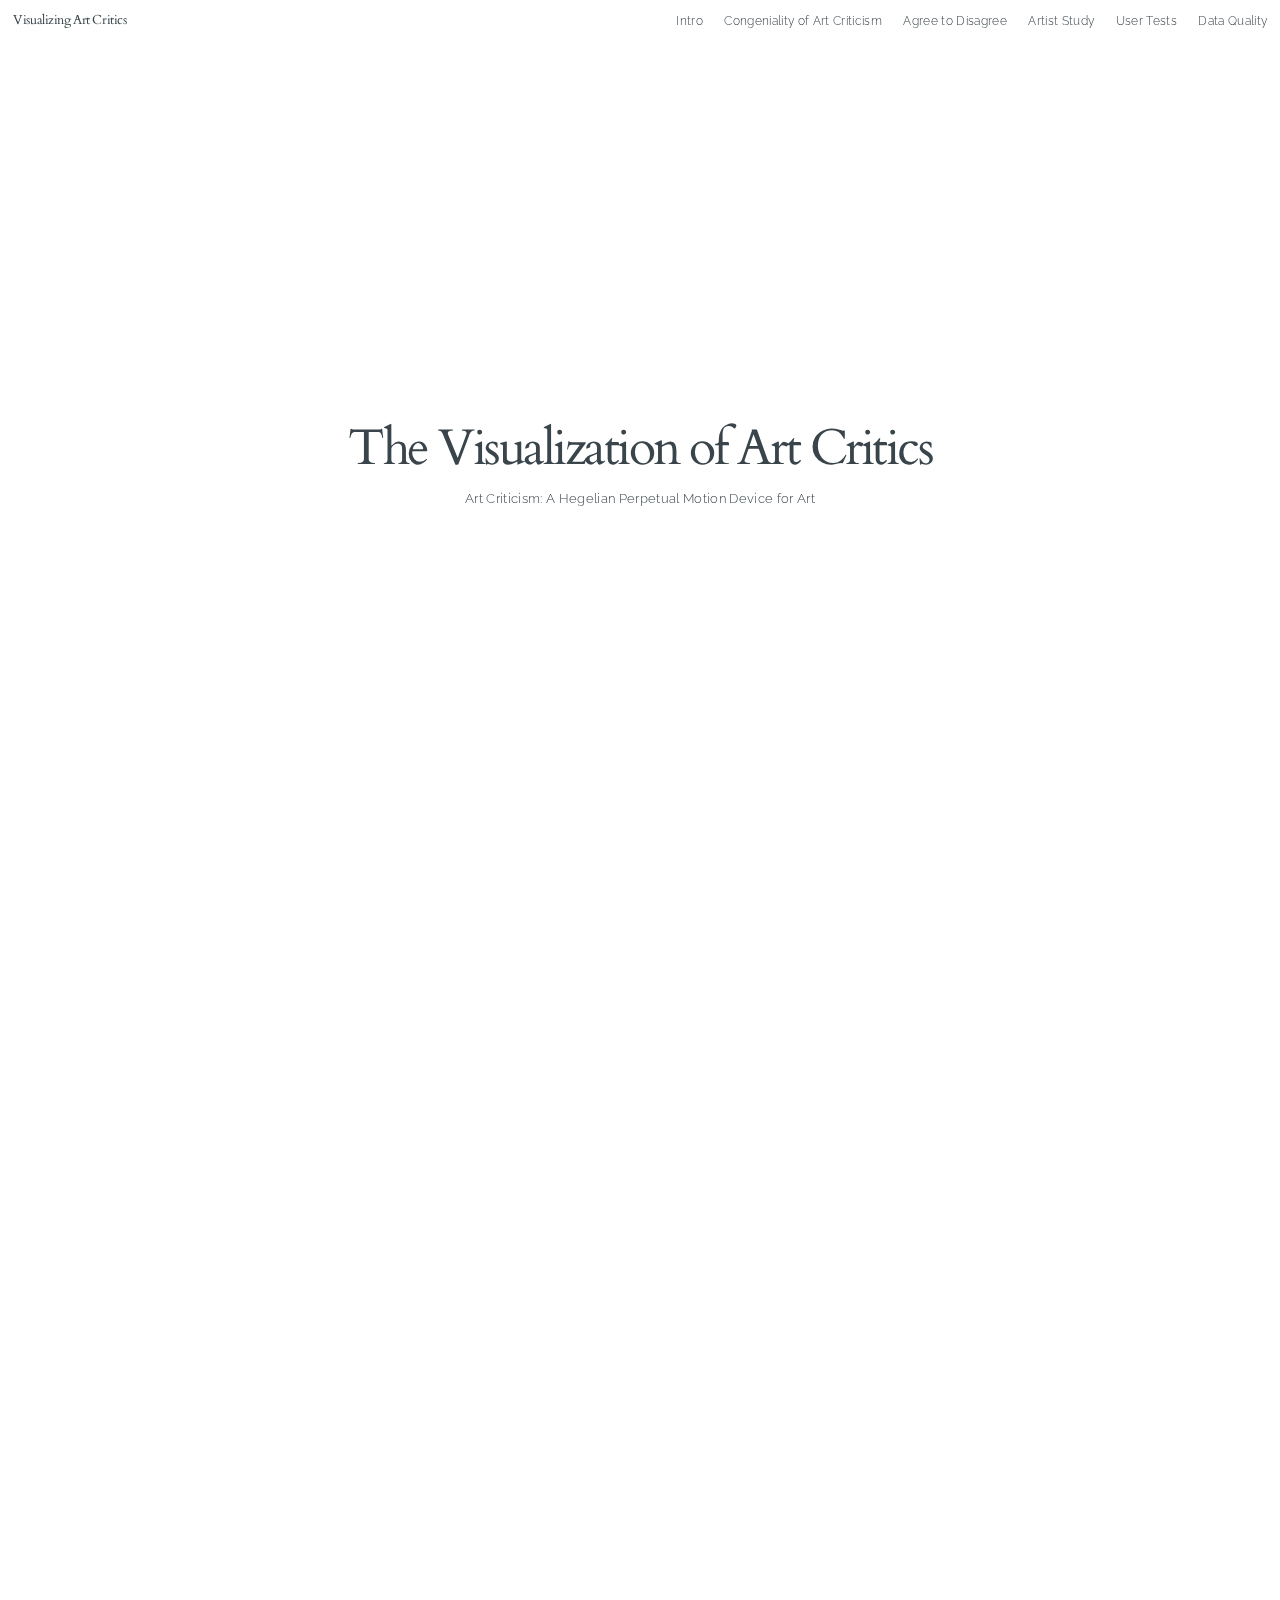
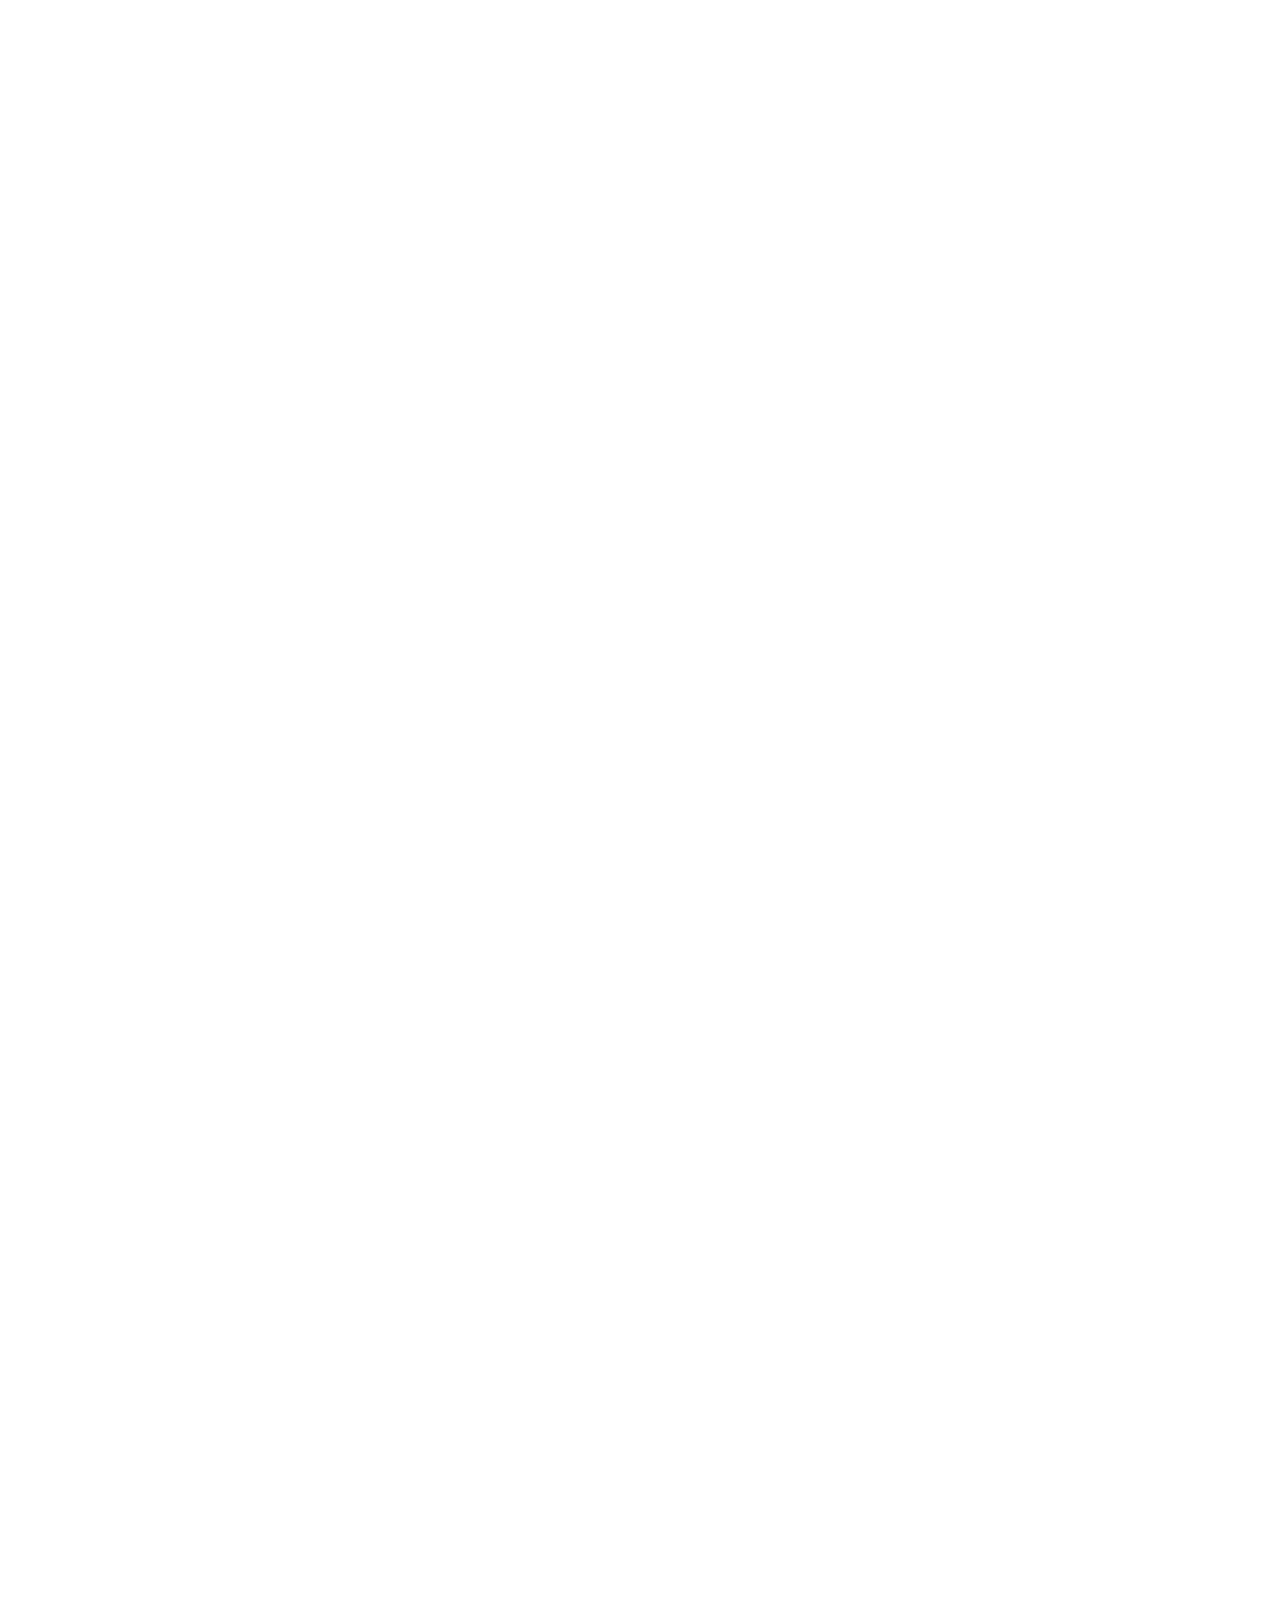
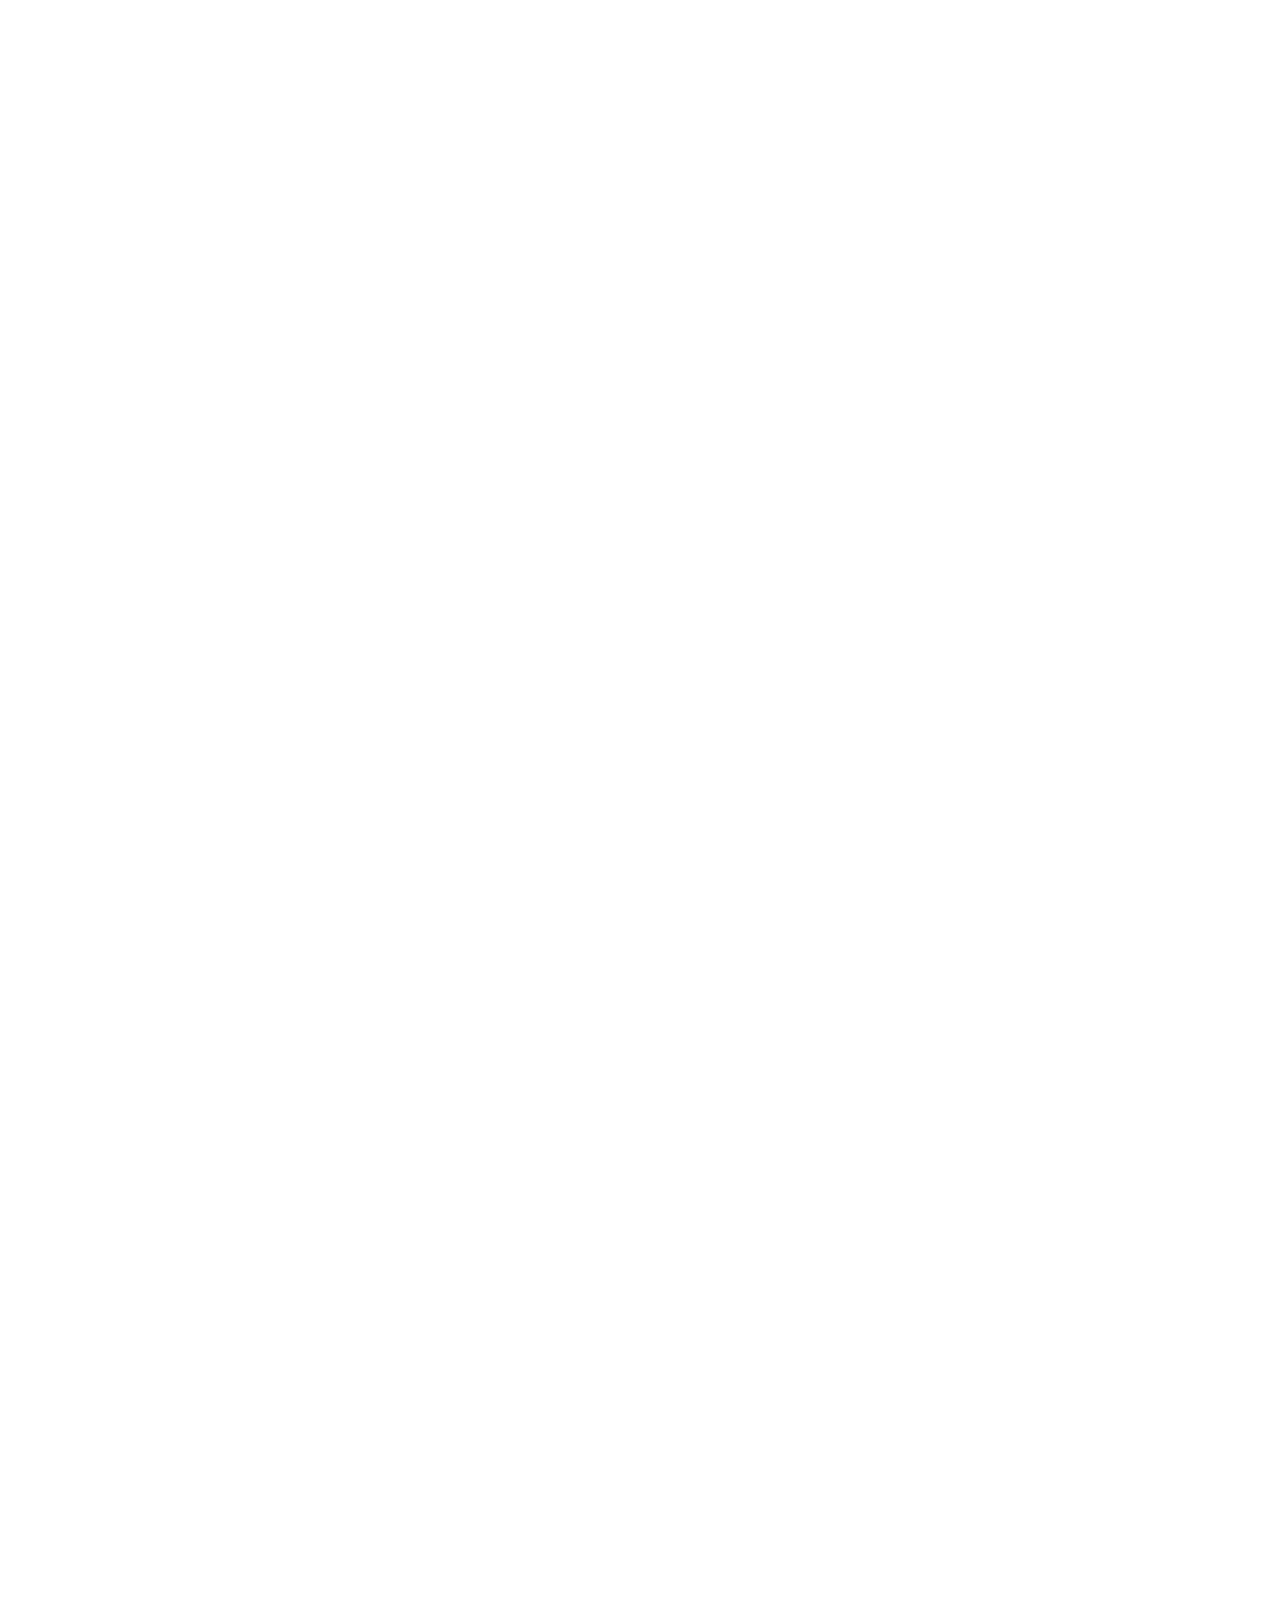
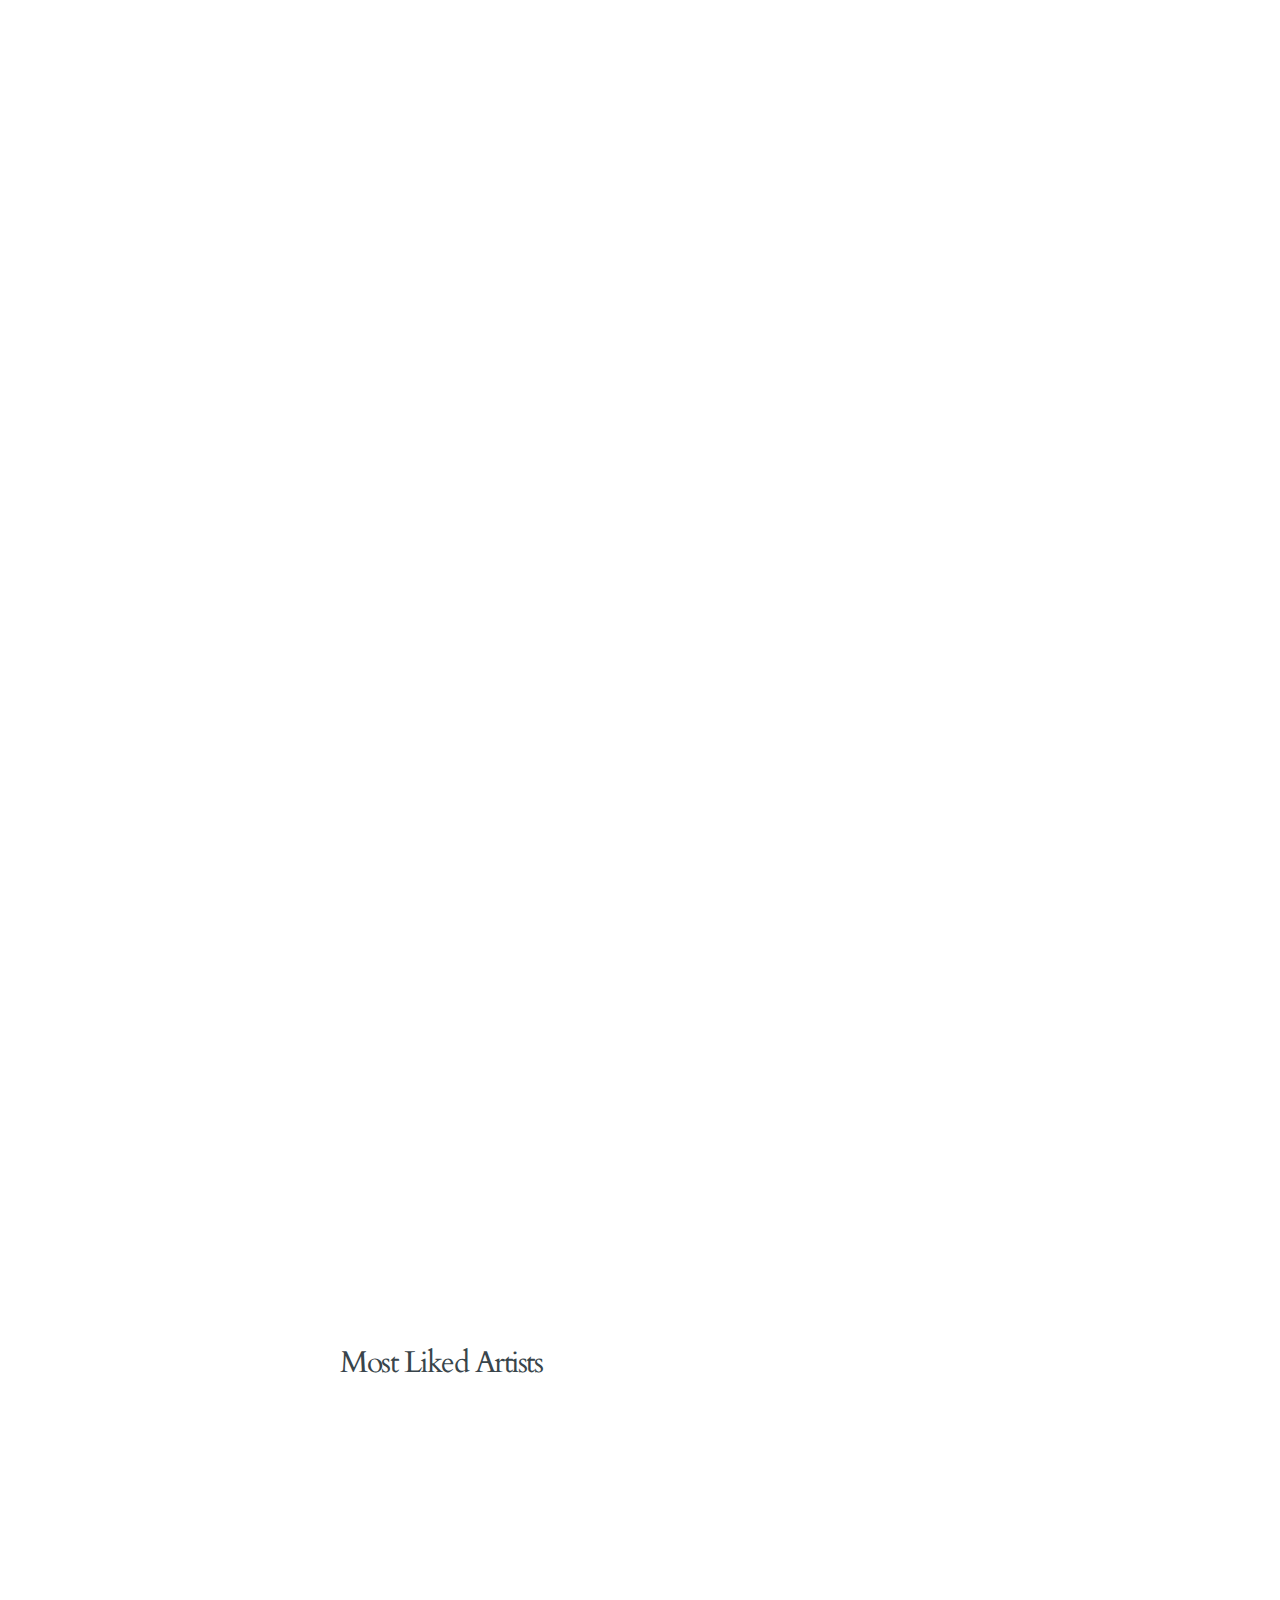
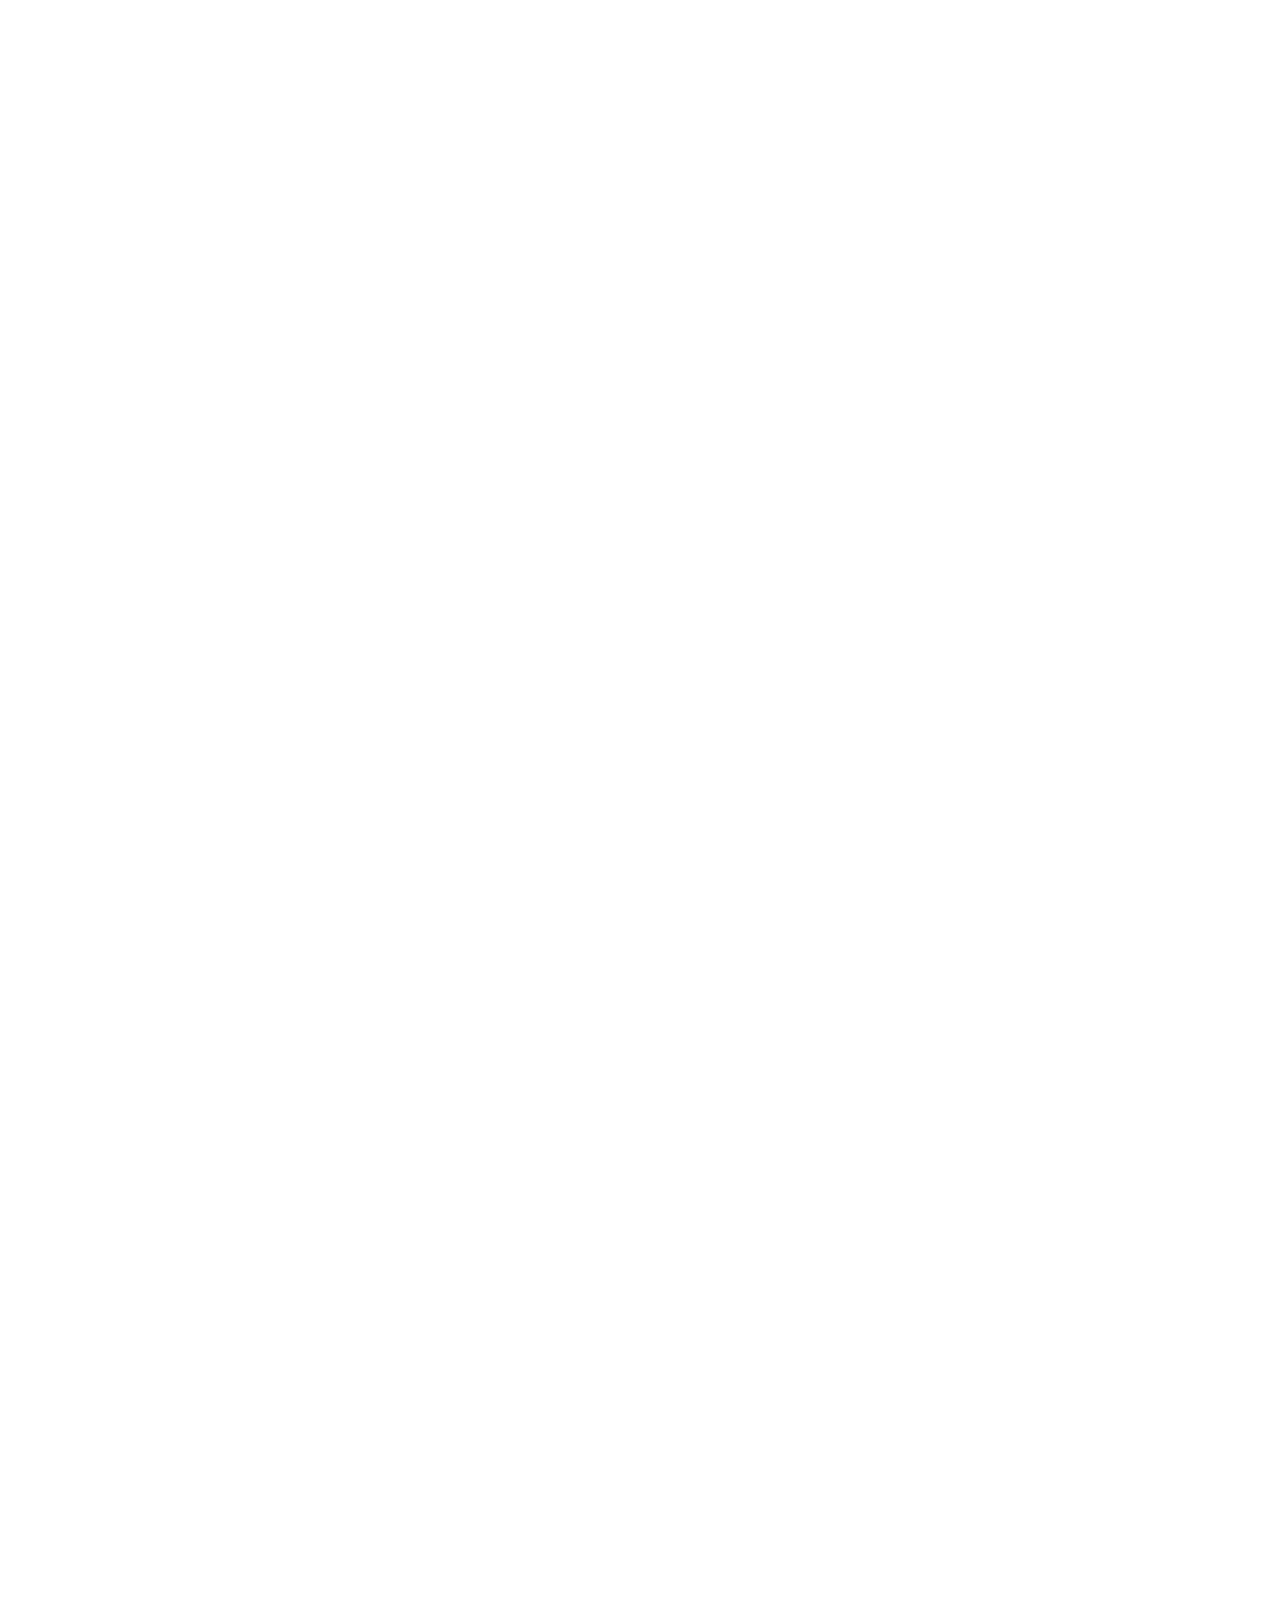
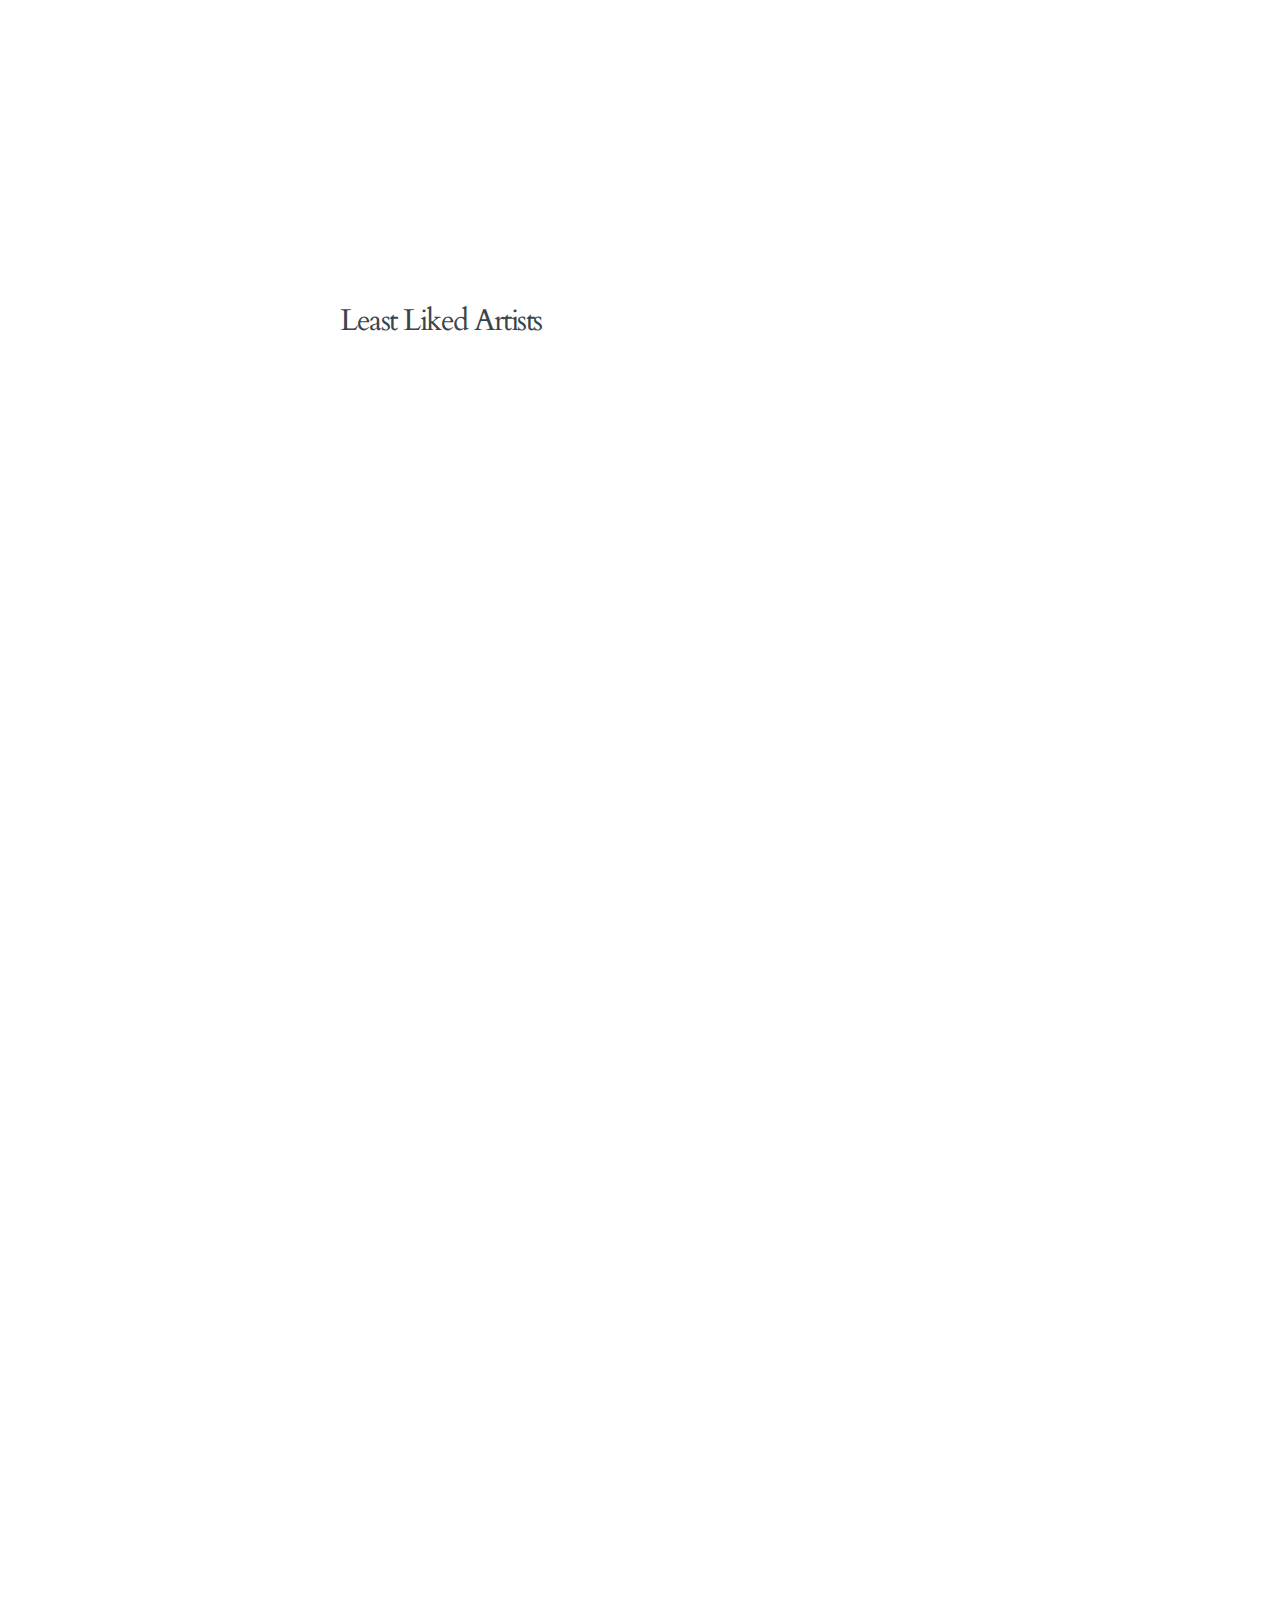
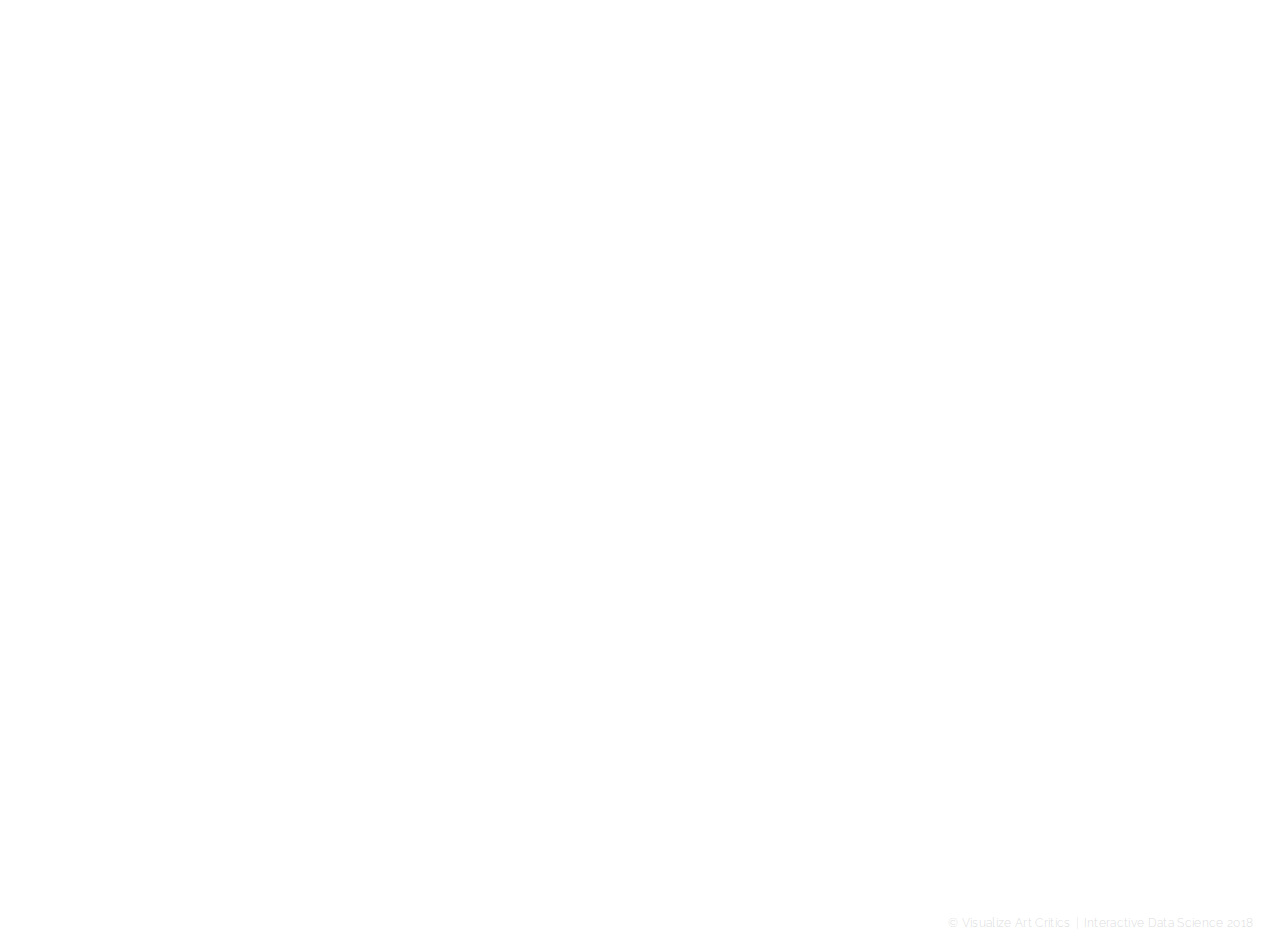
==== commit 4b3686d5: "fix grammar" ====
--- a/docs/index.html
+++ b/docs/index.html
@@ -6,7 +6,7 @@
 -->
 <html>
 	<head>
-		<title>Visualize Art Critics</title>
+		<title>Visualizing Art Critics</title>
 		<meta charset="utf-8" />
 		<meta name="viewport" content="width=device-width, initial-scale=1" />
 		<!--[if lte IE 8]><script src="assets/js/ie/html5shiv.js"></script><![endif]-->
@@ -18,7 +18,7 @@
 
 		<!-- Header -->
 			<header id="header">
-				<h1>Visualize Art Critics</h1>
+				<h1>Visualizing Art Critics</h1>
 				<nav>
 					<ul>
 						<li><a href="index.html">Intro</a></li>
@@ -217,7 +217,7 @@
 							</article>
 							<article class="from-right">
 								<a href="images/roden-crater.jpg" class="image fit"><img src="images/roden-crater.jpg" title="Roden Crater" alt="" /></a>
-								<h3 style="padding: 10px">James Turrell, <i>Roden Center</i>, In progress.</h3>
+								<h3 style="padding: 10px">James Turrell, <i>Roden Crater</i>, In progress.</h3>
 							</article>
 
 							<article class="from-left">
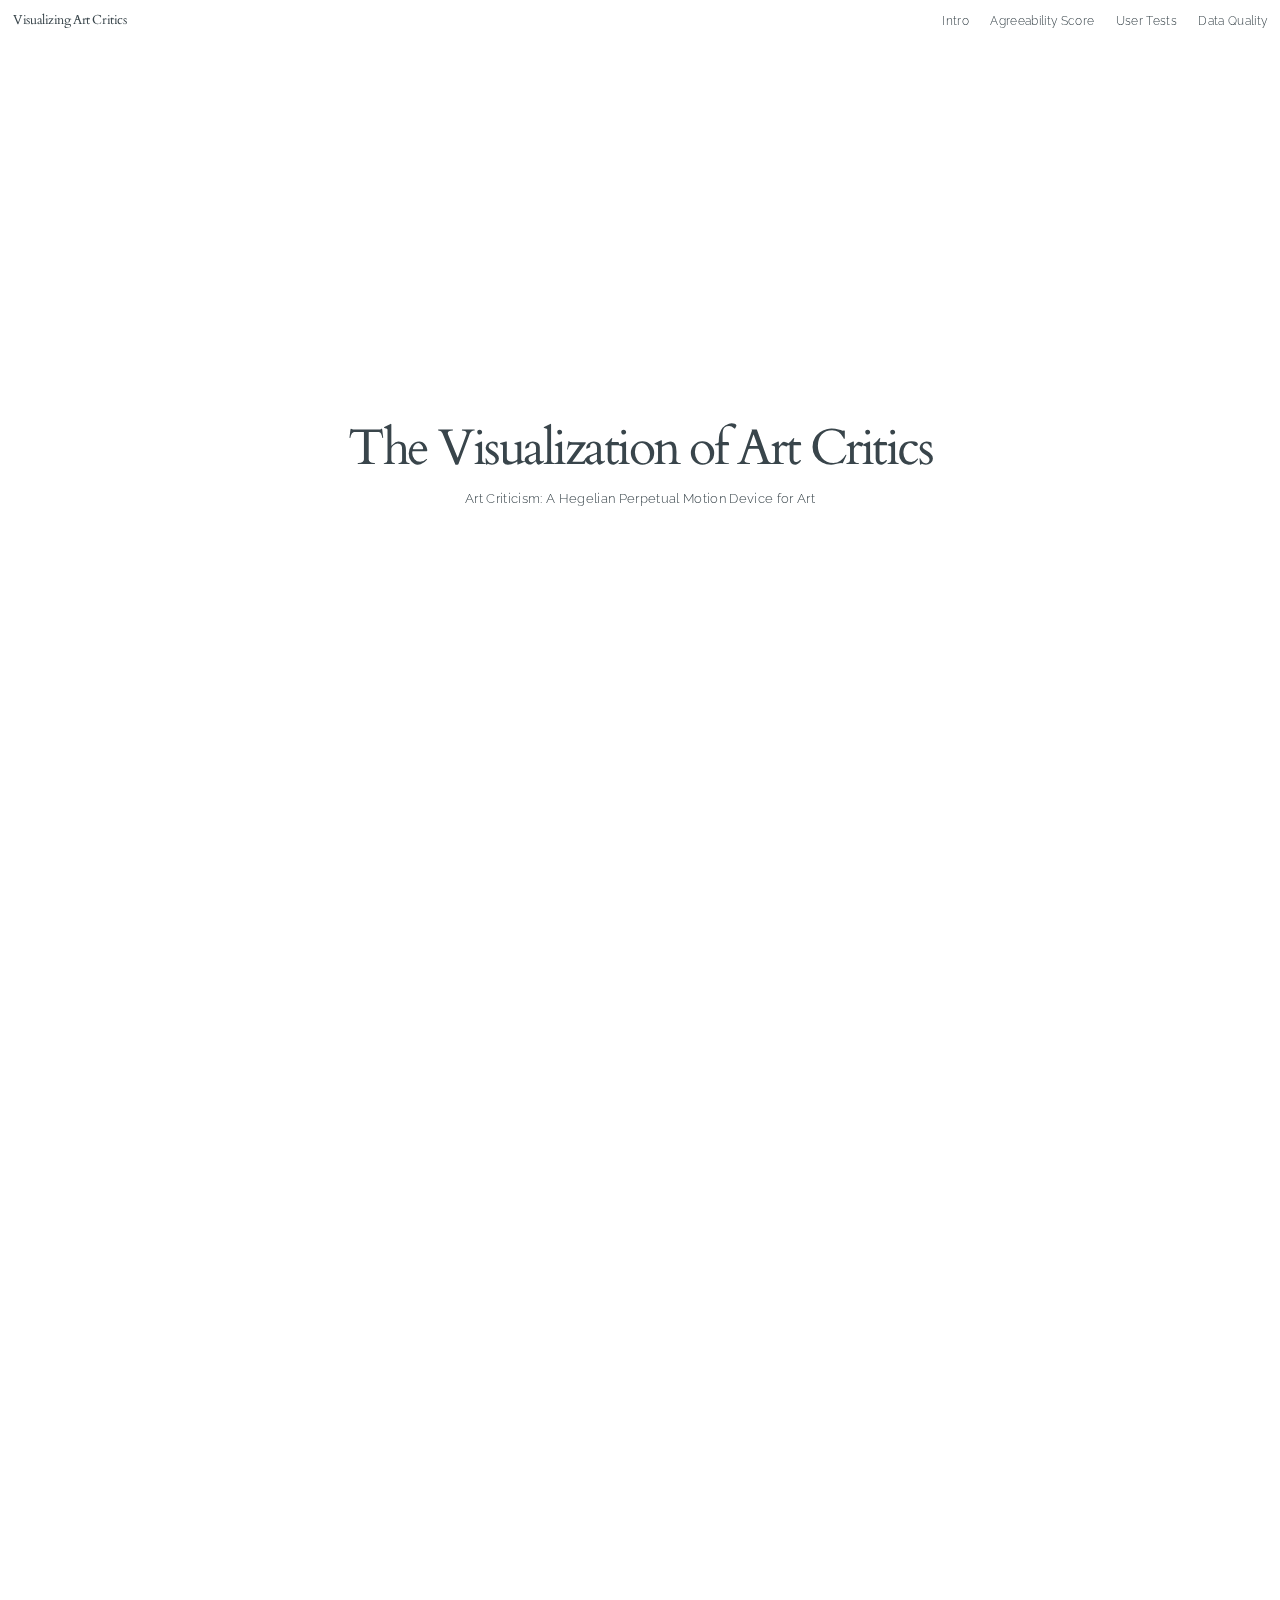
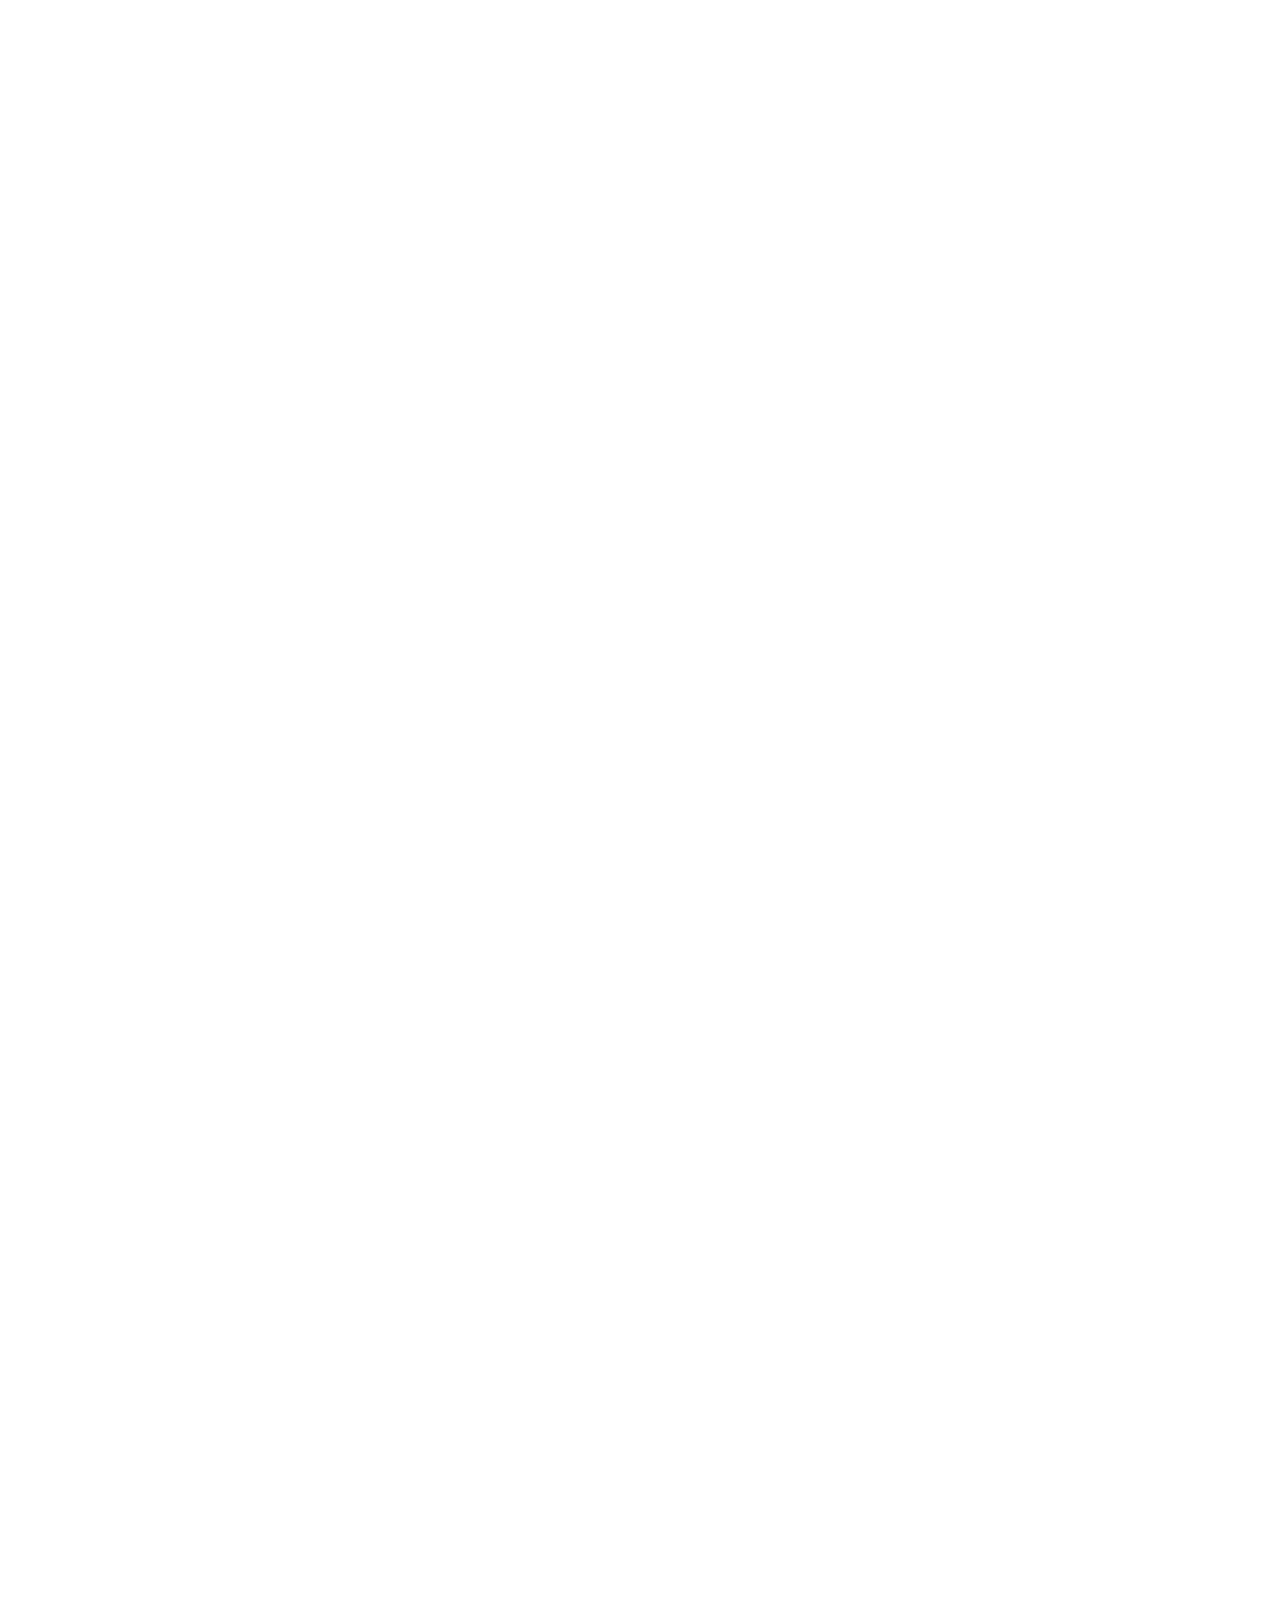
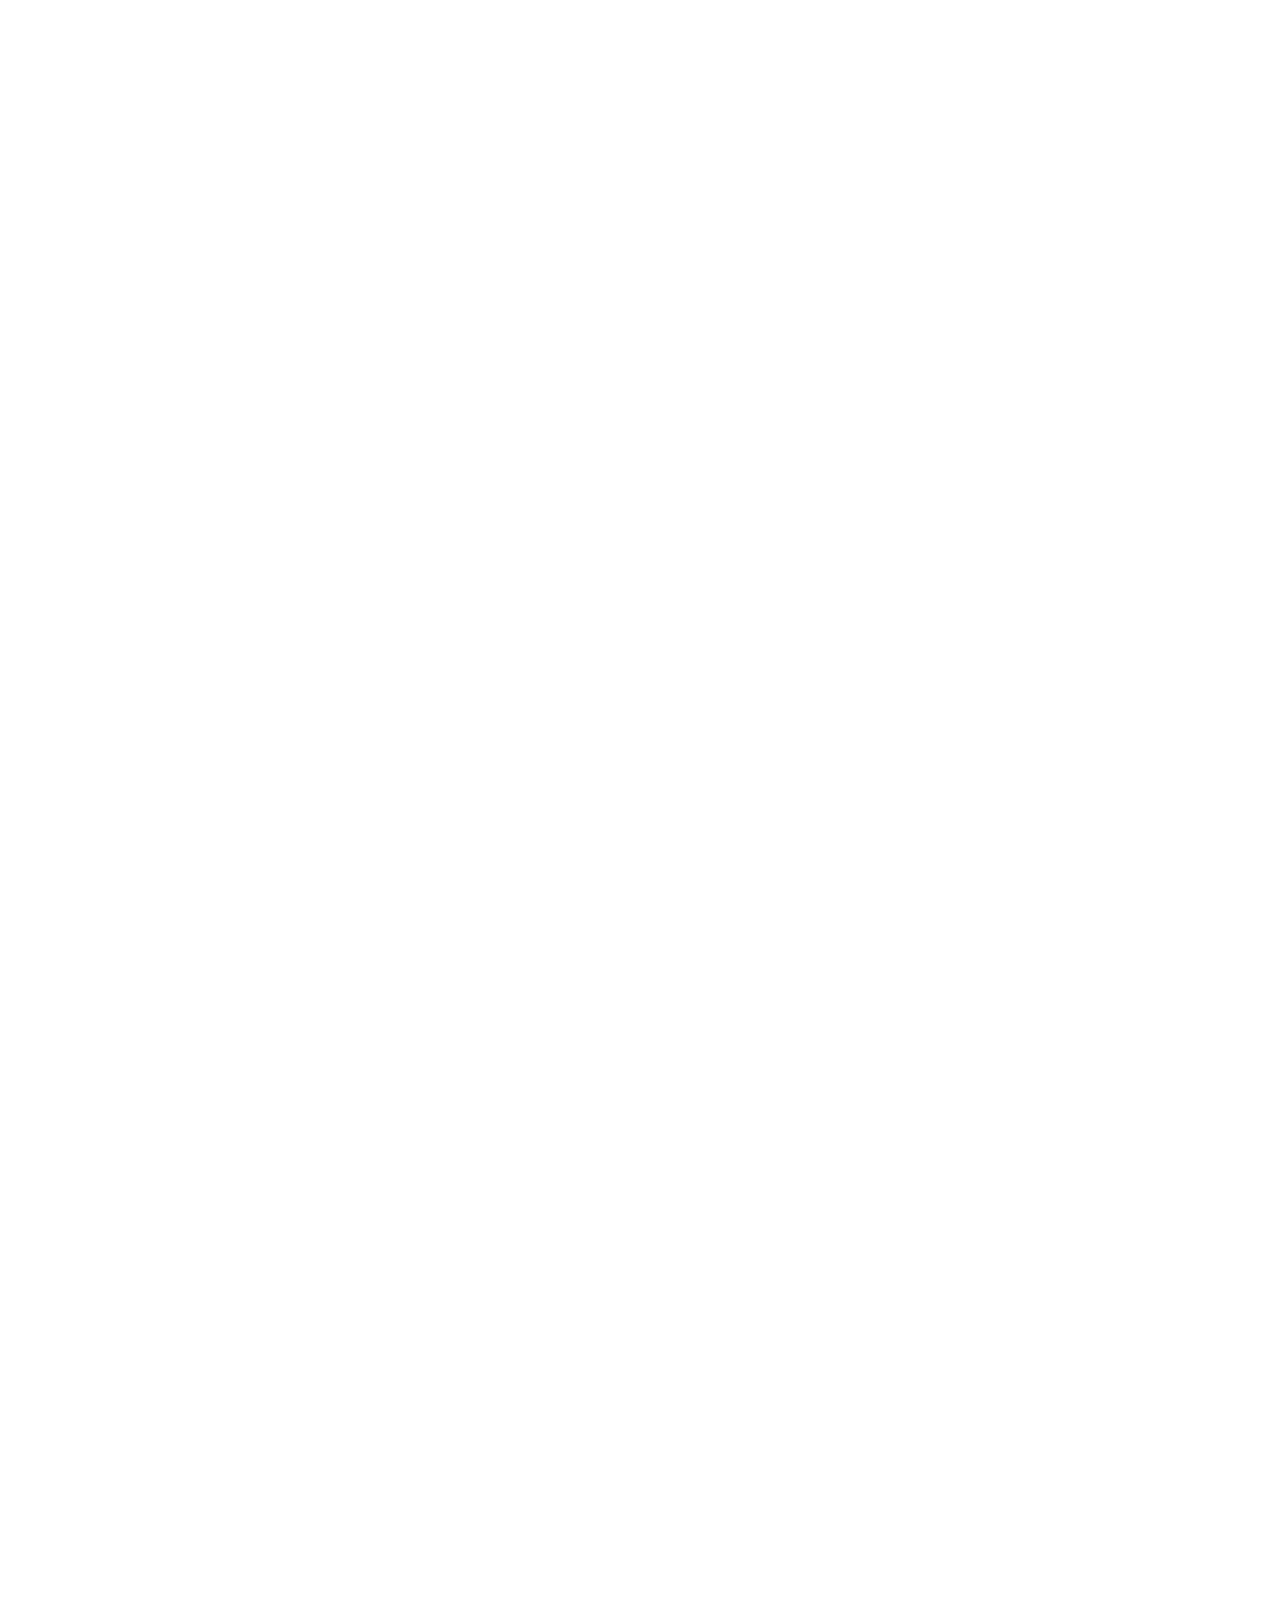
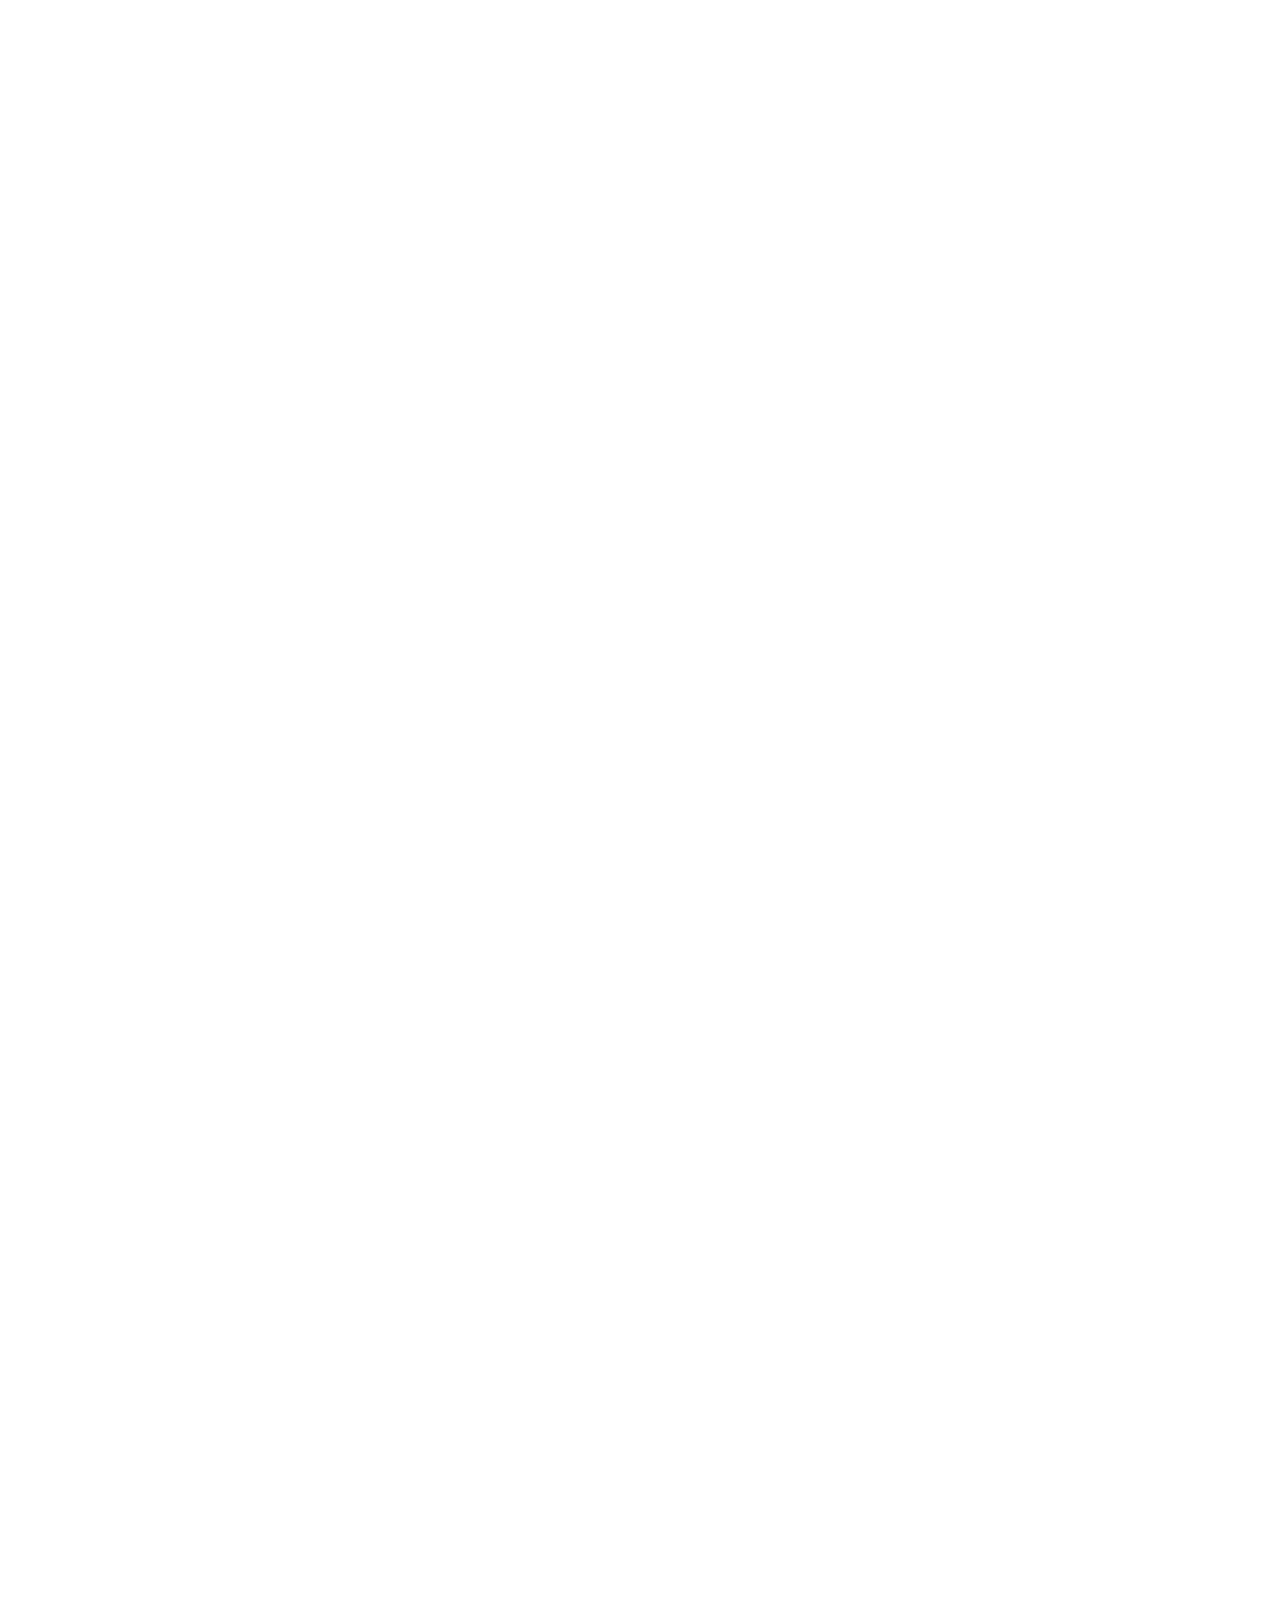
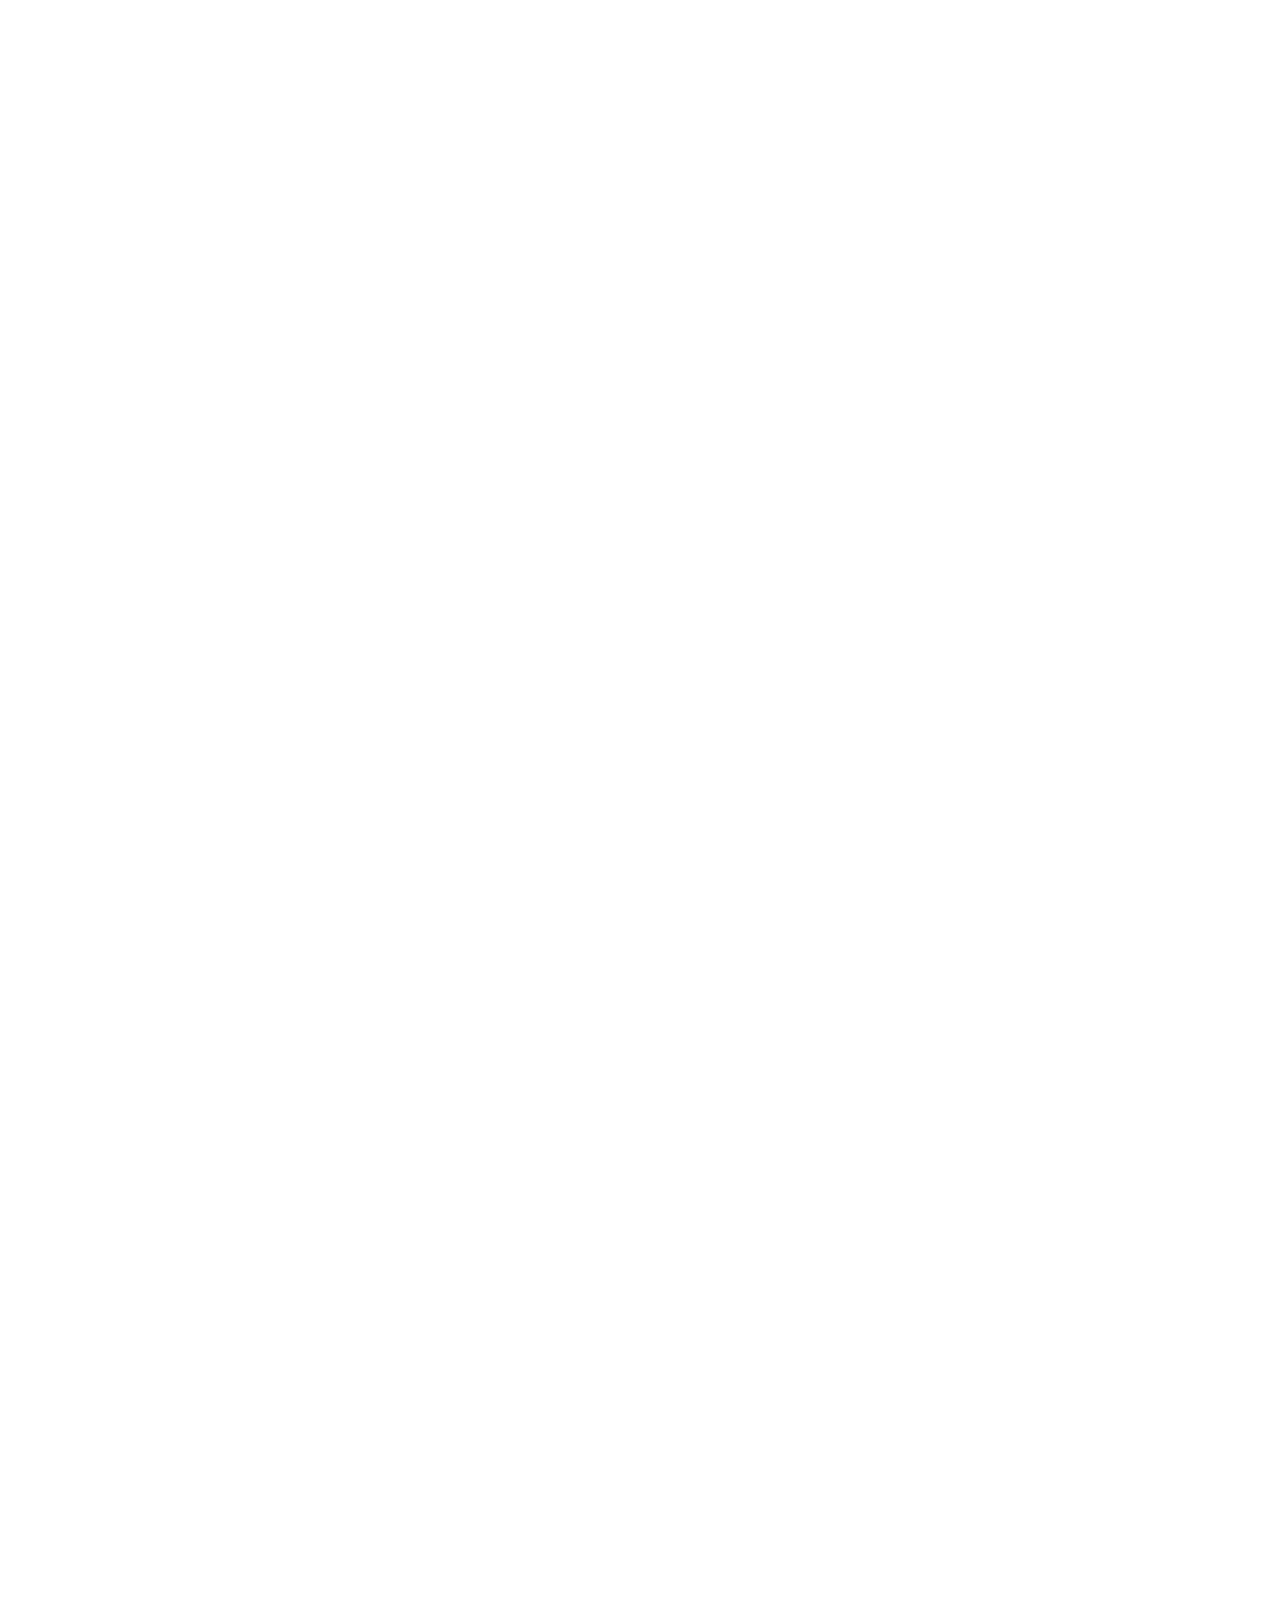
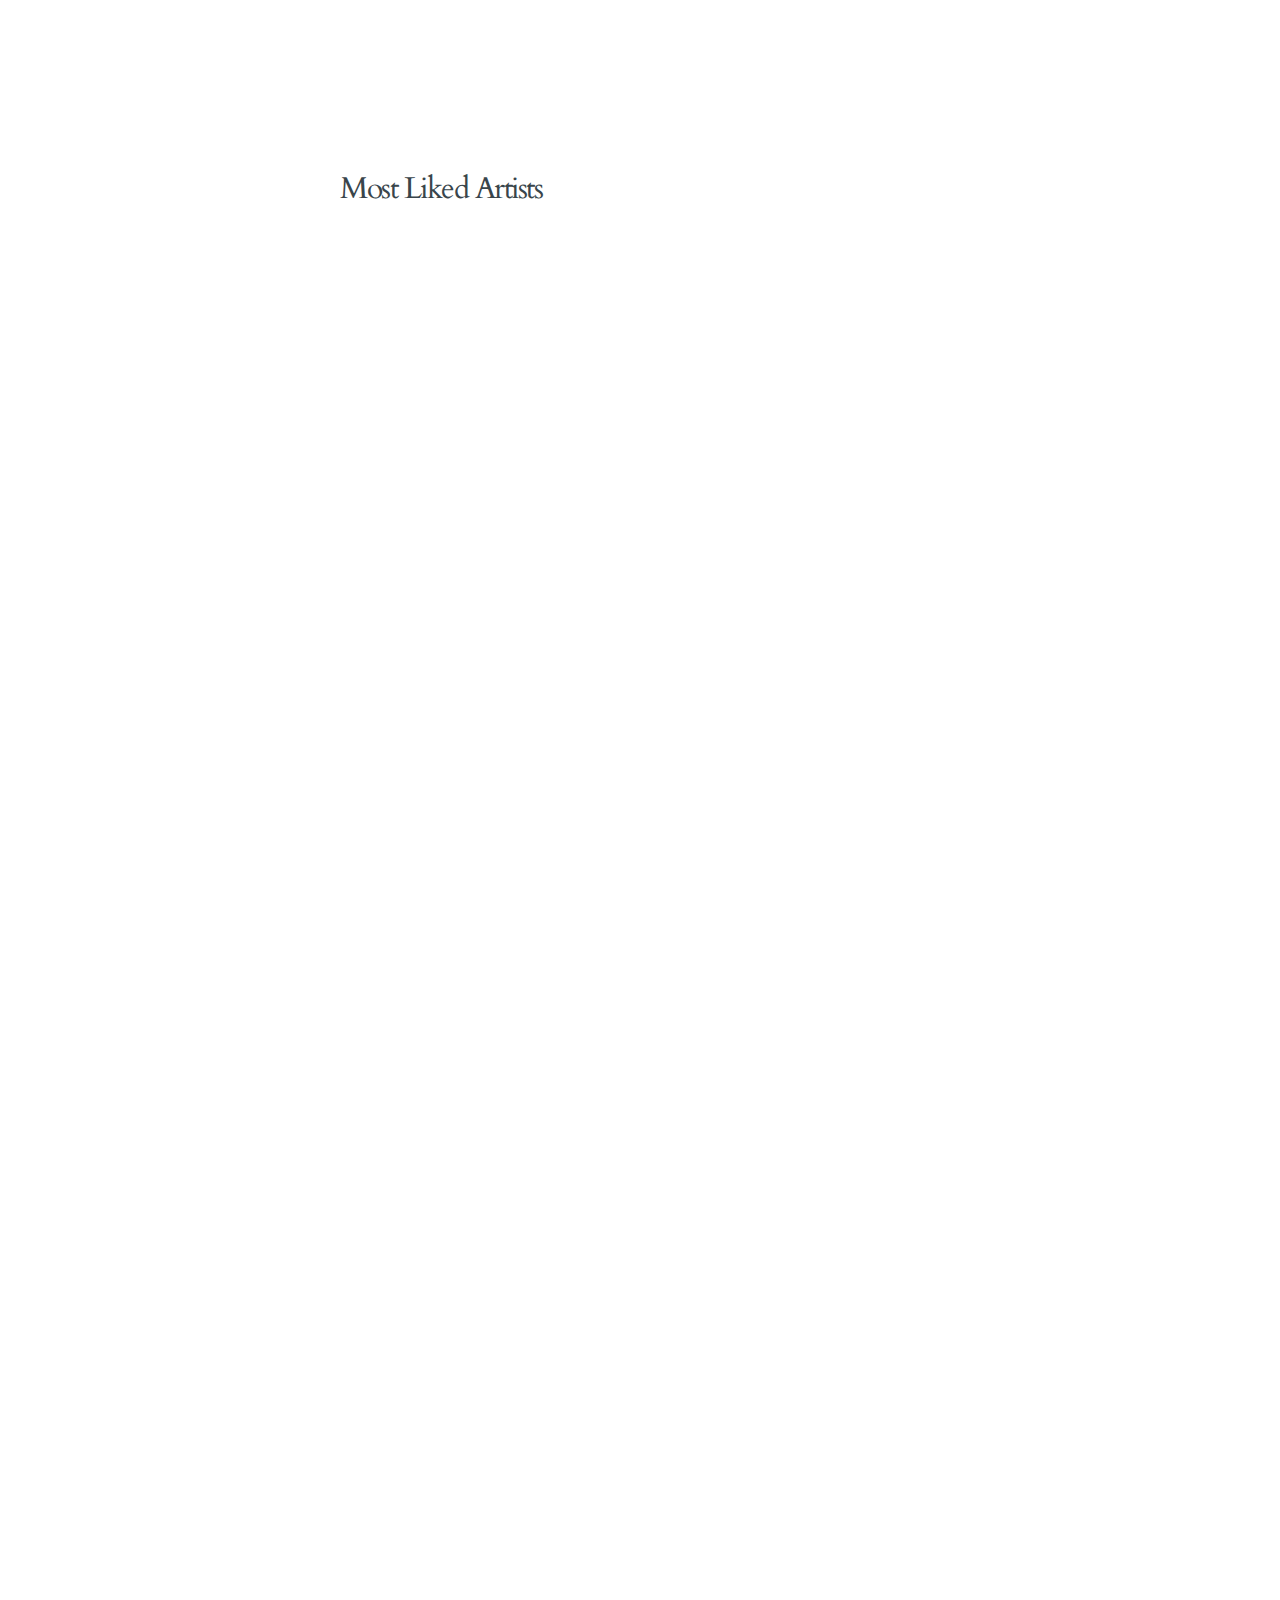
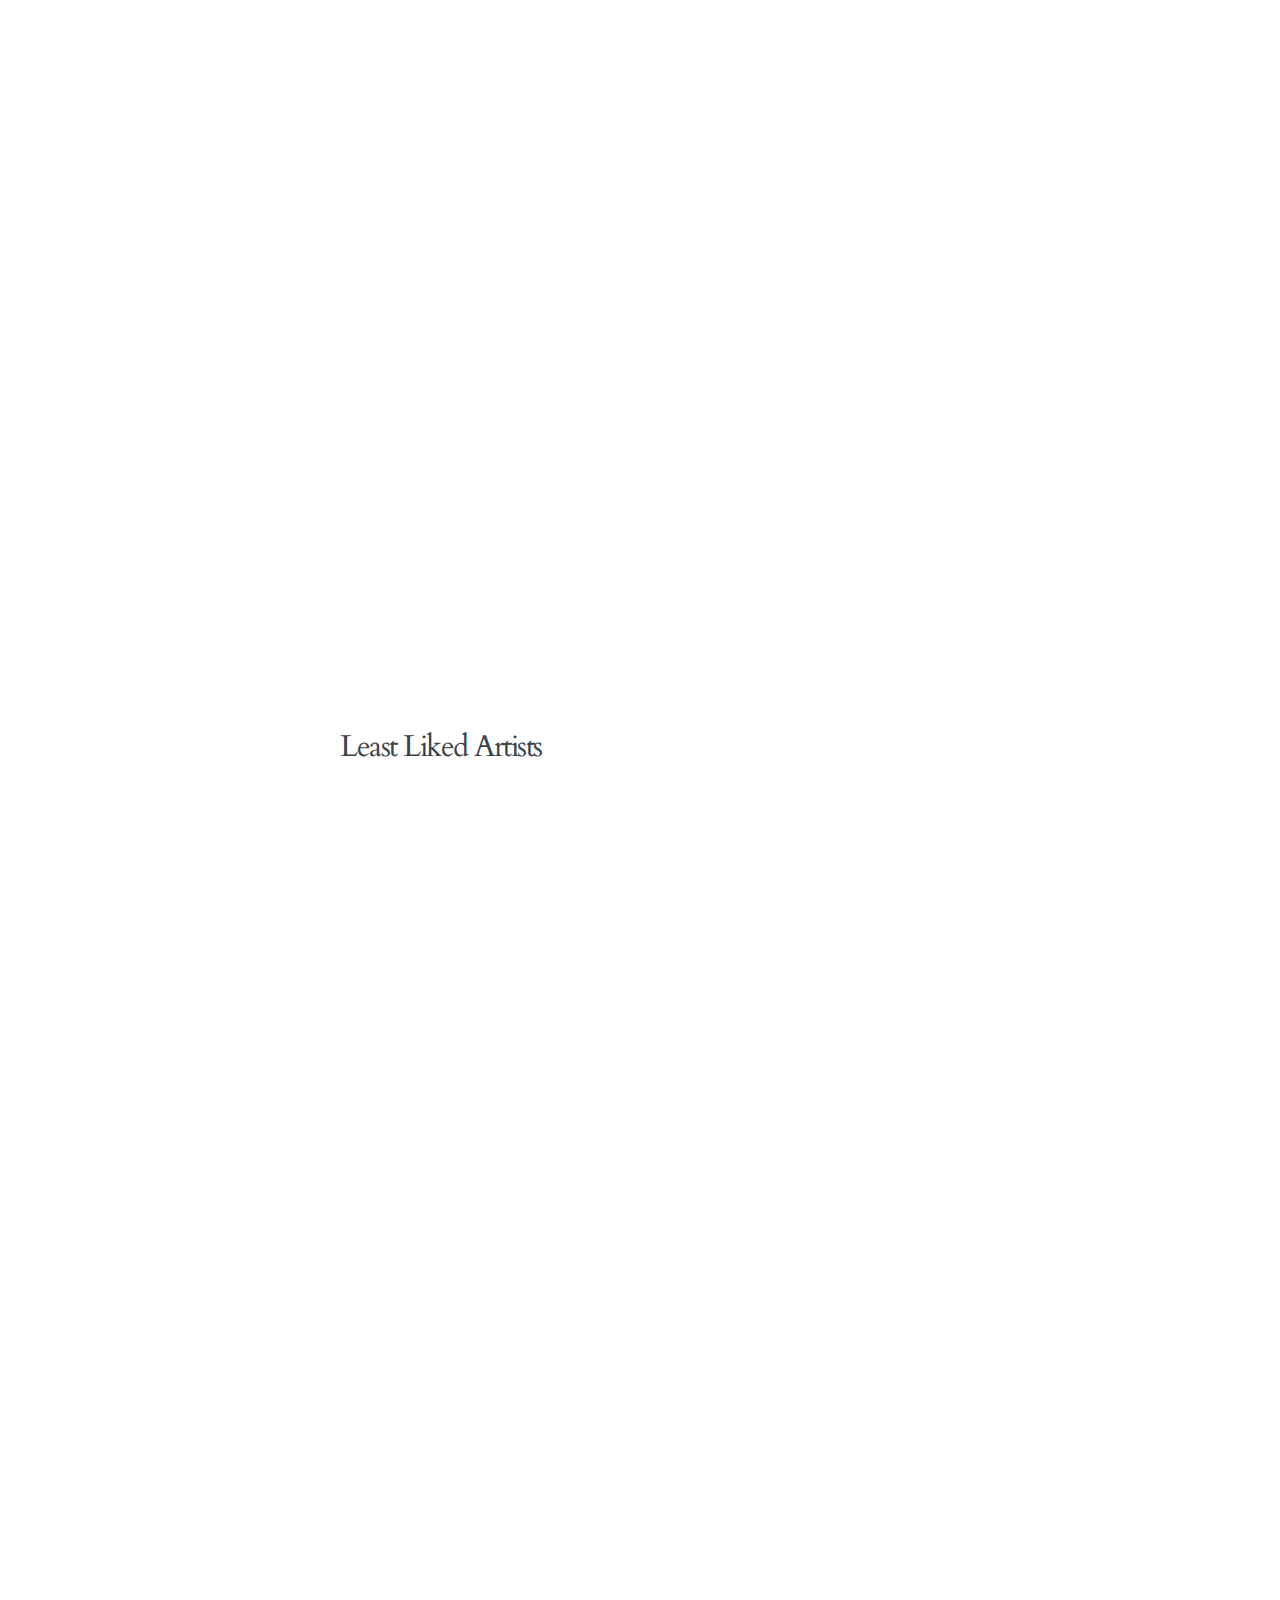
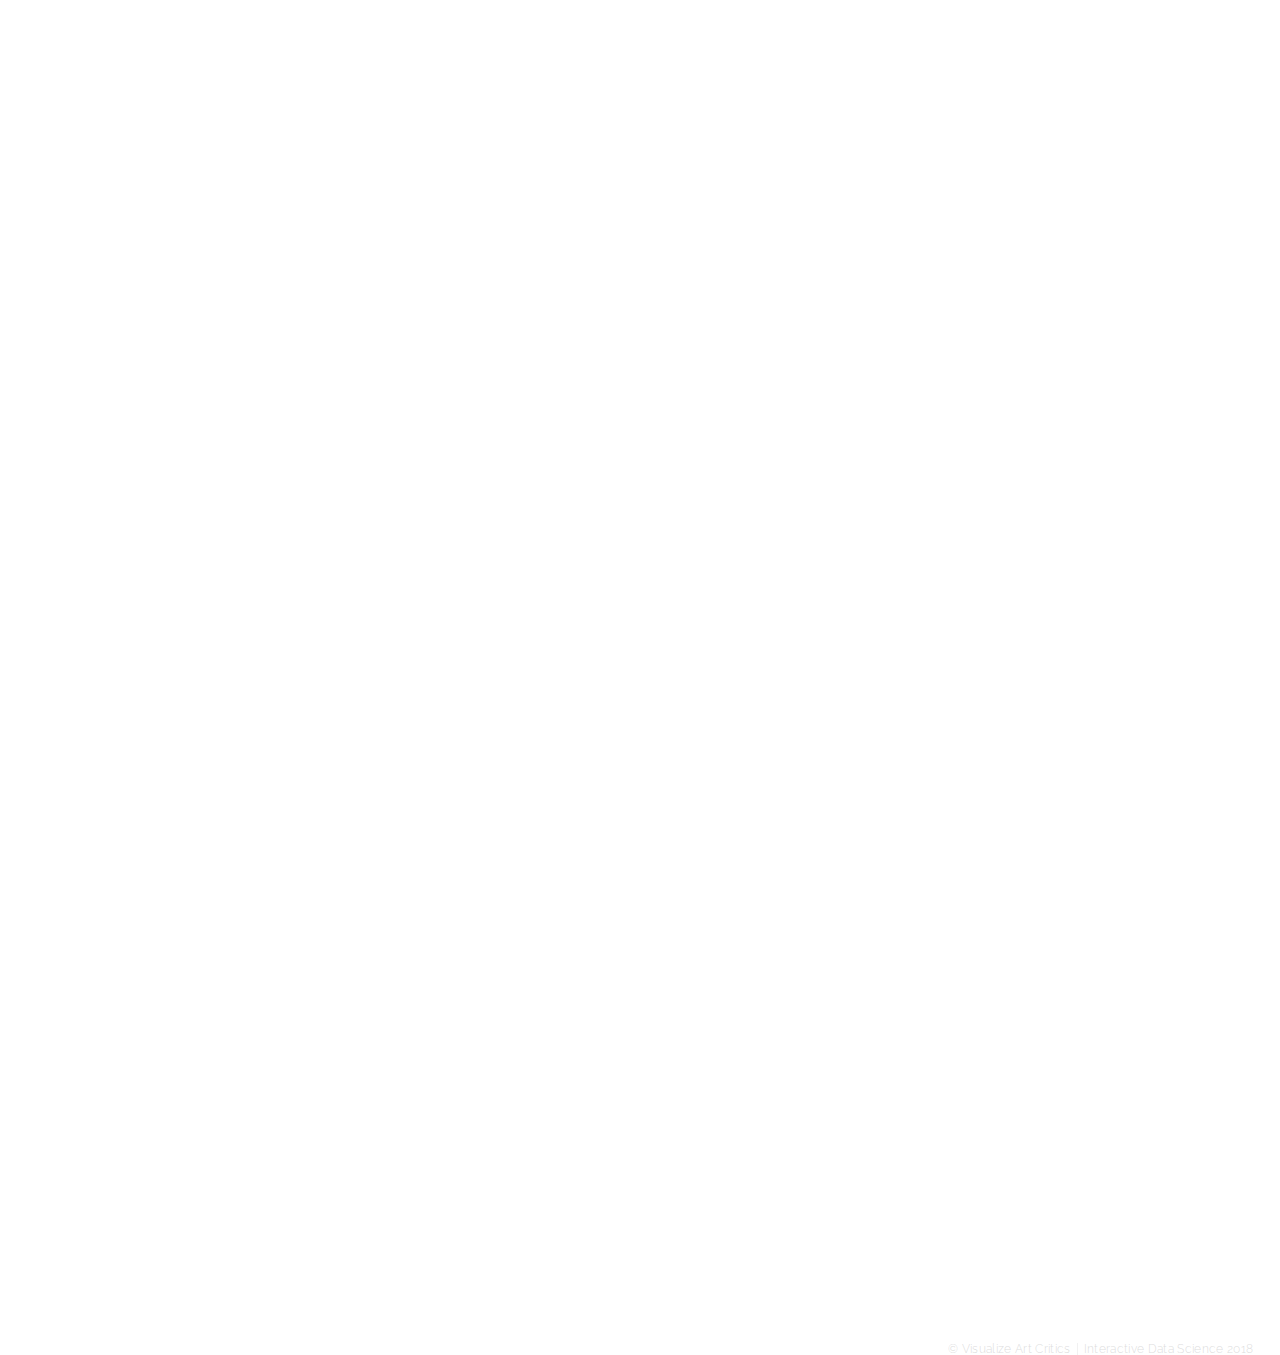
==== commit 0fa6b483: "added final contents" ====
--- a/docs/index.html
+++ b/docs/index.html
@@ -22,9 +22,7 @@
 				<nav>
 					<ul>
 						<li><a href="index.html">Intro</a></li>
-						<li><a href="#one">Congeniality of Art Criticism</a></li>
-						<li><a href="#two">Agree to Disagree</a></li>
-						<li><a href="#work">Artist Study</a></li>
+                        <li><a href="agree.html">Agreeability Score</a></li>
 						<li><a href="test.html">User Tests</a></li>
 						<li><a href="data.html">Data Quality</a></li>
 					</ul>
@@ -73,101 +71,65 @@
 			<section id="one" class="main style1">
 				<div class="content">
 					<header>
-						<h2>Congeniality of Art Criticism</h2>
-					</header>
-
-					<div class='tableauPlaceholder' id='viz1523420314430' style='position: relative'><noscript><a href='#'><img alt='Each individual critic&#39;s average ratings of all artists ' src='https:&#47;&#47;public.tableau.com&#47;static&#47;images&#47;Ea&#47;Eachindividualcriticsaverageratingsofallartists&#47;Eachindividualcriticsaverageratingsofallartists&#47;1_rss.png' style='border: none' /></a></noscript><object class='tableauViz'  style='display:none;'><param name='host_url' value='https%3A%2F%2Fpublic.tableau.com%2F' /> <param name='embed_code_version' value='3' /> <param name='site_root' value='' /><param name='name' value='Eachindividualcriticsaverageratingsofallartists&#47;Eachindividualcriticsaverageratingsofallartists' /><param name='tabs' value='no' /><param name='toolbar' value='yes' /><param name='static_image' value='https:&#47;&#47;public.tableau.com&#47;static&#47;images&#47;Ea&#47;Eachindividualcriticsaverageratingsofallartists&#47;Eachindividualcriticsaverageratingsofallartists&#47;1.png' /> <param name='animate_transition' value='yes' /><param name='display_static_image' value='yes' /><param name='display_spinner' value='yes' /><param name='display_overlay' value='yes' /><param name='display_count' value='yes' /></object></div>                <script type='text/javascript'>                    var divElement = document.getElementById('viz1523420314430');                    var vizElement = divElement.getElementsByTagName('object')[0];                    vizElement.style.width='100%';vizElement.style.height=(divElement.offsetWidth*0.75)+'px';                    var scriptElement = document.createElement('script');                    scriptElement.src = 'https://public.tableau.com/javascripts/api/viz_v1.js';                    vizElement.parentNode.insertBefore(scriptElement, vizElement);                </script>
+						<h2>Previously..., Introduction of the "Agreeability Score"</h2>
+					</header>
 
 					<div class="flex">
-						<p>Do critics love the artists? Despite the assumption that criticism is the tool art critics use to challenge and nudge the artist as a way of involving themselves in the loop of production and dissemination of cultural capital, we found an underlying congeniality the critics have shown toward the artists group. Yet still, there is significant variance among the critics when pressed with questions of liking an artist or not. The bar chart displays each individual critic’s average ratings of all artists selected, the rating system and data remapping criteria are explained later in the data pipeline illustration.</p>
-					</div>
-
-
-					<div class="gallery">
-						<article style="padding: 10px 10px;">
-							<a href="images/experience-rating.png" class="image fit"><img src="images/experience-rating.png" title="How does years in total writing about visual art affect critics' average ratings of all artists? (Individual)" alt="" /></a>
-						</article>
-						<article style="padding: 10px 10px">
-							<a href="images/experience-rating-median.png" class="image fit"><img src="images/experience-rating-median.png" title="How does years in total writing about visual art affect critics' average ratings of all artists? (Median)" alt="" /></a>
-						</article>
-						<article style="padding: 10px 10px">
-							<a href="images/salary-rating.png" class="image fit"><img src="images/salary-rating.png" title="How does salary as art critic affect critics' average ratings of all artists? (Individual)" alt="" /></a>
-						</article>
-						<article style="padding: 10px 10px">
-							<a href="images/salary-rating-median.png" class="image fit"><img src="images/salary-rating-median.png" title="How does salary as art critic affect critics' average ratings of all artists? (Median)" alt="" /></a>
-						</article>
-					</div>
-
-					<div class="flex">
-						<p>The variance of average ratings persists when we bucket them according to tiers of writing experience and economic gain as an art critic. But the median value of average ratings within each space does not yield meaningful interpretations.</p>
-					</div>
-
-					<div class='tableauPlaceholder' id='viz1523429893145' style='position: relative'><noscript><a href='#'><img alt='How do female and male critics rate artists differently? (Individuals) ' src='https:&#47;&#47;public.tableau.com&#47;static&#47;images&#47;Ho&#47;HowdofemaleandmalecriticsrateartistsdifferentlyIndividuals&#47;HowdofemaleandmalecriticsrateartistsdifferentlyIndividuals&#47;1_rss.png' style='border: none' /></a></noscript><object class='tableauViz'  style='display:none;'><param name='host_url' value='https%3A%2F%2Fpublic.tableau.com%2F' /> <param name='embed_code_version' value='3' /> <param name='site_root' value='' /><param name='name' value='HowdofemaleandmalecriticsrateartistsdifferentlyIndividuals&#47;HowdofemaleandmalecriticsrateartistsdifferentlyIndividuals' /><param name='tabs' value='no' /><param name='toolbar' value='yes' /><param name='static_image' value='https:&#47;&#47;public.tableau.com&#47;static&#47;images&#47;Ho&#47;HowdofemaleandmalecriticsrateartistsdifferentlyIndividuals&#47;HowdofemaleandmalecriticsrateartistsdifferentlyIndividuals&#47;1.png' /> <param name='animate_transition' value='yes' /><param name='display_static_image' value='yes' /><param name='display_spinner' value='yes' /><param name='display_overlay' value='yes' /><param name='display_count' value='yes' /></object></div>                <script type='text/javascript'>                    var divElement = document.getElementById('viz1523429893145');                    var vizElement = divElement.getElementsByTagName('object')[0];                    vizElement.style.width='100%';vizElement.style.height=(divElement.offsetWidth*0.75)+'px';                    var scriptElement = document.createElement('script');                    scriptElement.src = 'https://public.tableau.com/javascripts/api/viz_v1.js';                    vizElement.parentNode.insertBefore(scriptElement, vizElement);                </script>
-
-					<div class='tableauPlaceholder' id='viz1523429909697' style='position: relative'><noscript><a href='#'><img alt='How do female and male critics rate artists differently? (Median) ' src='https:&#47;&#47;public.tableau.com&#47;static&#47;images&#47;Ho&#47;HowdofemaleandmalecriticsrateartistsdifferentlyMedian&#47;HowdofemaleandmalecriticsrateartistsdifferentlyMedian&#47;1_rss.png' style='border: none' /></a></noscript><object class='tableauViz'  style='display:none;'><param name='host_url' value='https%3A%2F%2Fpublic.tableau.com%2F' /> <param name='embed_code_version' value='3' /> <param name='site_root' value='' /><param name='name' value='HowdofemaleandmalecriticsrateartistsdifferentlyMedian&#47;HowdofemaleandmalecriticsrateartistsdifferentlyMedian' /><param name='tabs' value='no' /><param name='toolbar' value='yes' /><param name='static_image' value='https:&#47;&#47;public.tableau.com&#47;static&#47;images&#47;Ho&#47;HowdofemaleandmalecriticsrateartistsdifferentlyMedian&#47;HowdofemaleandmalecriticsrateartistsdifferentlyMedian&#47;1.png' /> <param name='animate_transition' value='yes' /><param name='display_static_image' value='yes' /><param name='display_spinner' value='yes' /><param name='display_overlay' value='yes' /><param name='display_count' value='yes' /></object></div>                <script type='text/javascript'>                    var divElement = document.getElementById('viz1523429909697');                    var vizElement = divElement.getElementsByTagName('object')[0];                    vizElement.style.width='100%';vizElement.style.height=(divElement.offsetWidth*0.75)+'px';                    var scriptElement = document.createElement('script');                    scriptElement.src = 'https://public.tableau.com/javascripts/api/viz_v1.js';                    vizElement.parentNode.insertBefore(scriptElement, vizElement);                </script>
-
-					<p class="flex">
-						When we separate the individuals according to gender, an interesting pattern emerges. Female critics have a higher median of average ratings of the artists than male critics, which could imply they display more bonhomie toward the artists and feel more reluctant to adopt the harsh and highbrow art critic persona than men. Findings from the original report also show that female critics question the value of the editing they receive and feel more pressure to “write positive reviews to boost civic pride” (27 percent of women agree vs. 10 percent of men) or to file “politically correct reviews” (27 percent agree vs. 15 percent of men), which could shed some light onto this result.
-					</p>
-
-					<div class='tableauPlaceholder' id='viz1523429952527' style='position: relative'><noscript><a href='#'><img alt='How does involvement in the production and consumption of art affect critic&#39;s ratings of artists? (Individual) ' src='https:&#47;&#47;public.tableau.com&#47;static&#47;images&#47;Ho&#47;HowdoesinvolvementintheproductionandconsumptionofartaffectcriticsratingsofartistsIndividual&#47;HowdoesinvolvementintheproductionandconsumptionofartaffectcriticsratingsofartistsIndividual&#47;1_rss.png' style='border: none' /></a></noscript><object class='tableauViz'  style='display:none;'><param name='host_url' value='https%3A%2F%2Fpublic.tableau.com%2F' /> <param name='embed_code_version' value='3' /> <param name='site_root' value='' /><param name='name' value='HowdoesinvolvementintheproductionandconsumptionofartaffectcriticsratingsofartistsIndividual&#47;HowdoesinvolvementintheproductionandconsumptionofartaffectcriticsratingsofartistsIndividual' /><param name='tabs' value='no' /><param name='toolbar' value='yes' /><param name='static_image' value='https:&#47;&#47;public.tableau.com&#47;static&#47;images&#47;Ho&#47;HowdoesinvolvementintheproductionandconsumptionofartaffectcriticsratingsofartistsIndividual&#47;HowdoesinvolvementintheproductionandconsumptionofartaffectcriticsratingsofartistsIndividual&#47;1.png' /> <param name='animate_transition' value='yes' /><param name='display_static_image' value='yes' /><param name='display_spinner' value='yes' /><param name='display_overlay' value='yes' /><param name='display_count' value='yes' /></object></div>                <script type='text/javascript'>                    var divElement = document.getElementById('viz1523429952527');                    var vizElement = divElement.getElementsByTagName('object')[0];                    vizElement.style.width='100%';vizElement.style.height=(divElement.offsetWidth*0.75)+'px';                    var scriptElement = document.createElement('script');                    scriptElement.src = 'https://public.tableau.com/javascripts/api/viz_v1.js';                    vizElement.parentNode.insertBefore(scriptElement, vizElement);                </script>
-
-					<div class='tableauPlaceholder' id='viz1523429963508' style='position: relative'><noscript><a href='#'><img alt='How does involvement in the production and consumption of art affect critic&#39;s ratings of artists? (Median) ' src='https:&#47;&#47;public.tableau.com&#47;static&#47;images&#47;Ho&#47;HowdoesinvolvementintheproductionandconsumptionofartaffectcriticsratingsofartistsMedian&#47;HowdoesinvolvementintheproductionandconsumptionofartaffectcriticsratingsofartistsMedian&#47;1_rss.png' style='border: none' /></a></noscript><object class='tableauViz'  style='display:none;'><param name='host_url' value='https%3A%2F%2Fpublic.tableau.com%2F' /> <param name='embed_code_version' value='3' /> <param name='site_root' value='' /><param name='name' value='HowdoesinvolvementintheproductionandconsumptionofartaffectcriticsratingsofartistsMedian&#47;HowdoesinvolvementintheproductionandconsumptionofartaffectcriticsratingsofartistsMedian' /><param name='tabs' value='no' /><param name='toolbar' value='yes' /><param name='static_image' value='https:&#47;&#47;public.tableau.com&#47;static&#47;images&#47;Ho&#47;HowdoesinvolvementintheproductionandconsumptionofartaffectcriticsratingsofartistsMedian&#47;HowdoesinvolvementintheproductionandconsumptionofartaffectcriticsratingsofartistsMedian&#47;1.png' /> <param name='animate_transition' value='yes' /><param name='display_static_image' value='yes' /><param name='display_spinner' value='yes' /><param name='display_overlay' value='yes' /><param name='display_count' value='yes' /></object></div>                <script type='text/javascript'>                    var divElement = document.getElementById('viz1523429963508');                    var vizElement = divElement.getElementsByTagName('object')[0];                    vizElement.style.width='100%';vizElement.style.height=(divElement.offsetWidth*0.75)+'px';                    var scriptElement = document.createElement('script');                    scriptElement.src = 'https://public.tableau.com/javascripts/api/viz_v1.js';                    vizElement.parentNode.insertBefore(scriptElement, vizElement);                </script>
-
-					<p class="flex">Another interesting finding is that, the critics who neither make or collect art have significantly lower average ratings of the artists. An implication here would be, getting involved in the process of art production and consumption would make the critic more easily empathize with the artists, thus a higher overall ratings.</p>
-
-					<div class='tableauPlaceholder' id='viz1523422896567' style='position: relative'><noscript><a href='#'><img alt='Divided Views of Artists ' src='https:&#47;&#47;public.tableau.com&#47;static&#47;images&#47;Di&#47;DividedViewsofArtists&#47;DividedViewsofArtists&#47;1_rss.png' style='border: none' /></a></noscript><object class='tableauViz'  style='display:none;'><param name='host_url' value='https%3A%2F%2Fpublic.tableau.com%2F' /> <param name='embed_code_version' value='3' /> <param name='site_root' value='' /><param name='name' value='DividedViewsofArtists&#47;DividedViewsofArtists' /><param name='tabs' value='no' /><param name='toolbar' value='yes' /><param name='static_image' value='https:&#47;&#47;public.tableau.com&#47;static&#47;images&#47;Di&#47;DividedViewsofArtists&#47;DividedViewsofArtists&#47;1.png' /> <param name='animate_transition' value='yes' /><param name='display_static_image' value='yes' /><param name='display_spinner' value='yes' /><param name='display_overlay' value='yes' /><param name='display_count' value='yes' /><param name='filter' value='publish=yes' /></object></div>                <script type='text/javascript'>                    var divElement = document.getElementById('viz1523422896567');                    var vizElement = divElement.getElementsByTagName('object')[0];                    vizElement.style.width='100%';vizElement.style.height=(divElement.offsetWidth*0.75)+'px';                    var scriptElement = document.createElement('script');                    scriptElement.src = 'https://public.tableau.com/javascripts/api/viz_v1.js';                    vizElement.parentNode.insertBefore(scriptElement, vizElement);                </script>
-
-					<p class="flex">In the boxplot matrix of each artists rating within each group of critics with increasing writing experience, we not only see variations within group but also across groups. It is seldom the case where the critics would converge on one particular artist, regardless of the artist’s intellectual or economic achievement.</p>
-
-				</div>
-				<!-- <a href="#two" class="button style2 down anchored">Next</a> -->
+						<p>This final term project continues our previous effort on the analysis of critics' ratings of artists. (You can get access to our midterm project <a href="agree.html">here</a>.) Last time, we introduced the concept of "agreeability score", which denotes one critic's ratings of artists tend to be agreeable to his/her peers. As the establishment of an influential art critic is essentially one of becoming a key opinion leader, we deem this agreeability score central to an art critic's prestige and power of critique. </p>
+					</div>
 			</section>
 
 		<!-- Two -->
 			<section id="two" class="main style1">
 				<div class="content">
 					<header>
-						<h2>Agree to Disagree: An Implicit Caveat Among Art Critics</h2>
-					</header>
-					<p class="flex">As the average of ratings space yield as much insights as we have exploited it, we wanted to devise a more sophisticated statistic. We looked closely at the interrelationship between different critics’ rating profiles and calculated the correlation matrix of their entire rating arrays. The data pipeline diagram explains the mathematical definition of an agreeability score. The distribution of correlation coefficients and agreeability scores reveal that critics’ rating profiles differ a lot from each other but there indeed are moments of convergence.</p>
-
-					<div class="flex">
-						<h3>Pipeline</h3>
-						<img class="image fit" src="images/pipeline.png">
-					</div>
-
-					<div class="flex">
-						<img class="image fit" style="margin-bottom: 1em;" src="images/matrix-overview.png">
-						<img class="image fit" src="images/matrix-closeup.png">
-					</div>
-
-					<div class="flex">
-						<div class='tableauPlaceholder' id='viz1523427562795' style='position: relative'><noscript><a href='#'><img alt='Distribution of Correlation Coefficients Between Each Unique Pair of Art Critics&#39; Ratings of Artists ' src='https:&#47;&#47;public.tableau.com&#47;static&#47;images&#47;Di&#47;DistributionofCorrelationCoefficientsBetweenEachUniquePairofArtCriticsRatingsofArtists&#47;DistributionofCorrelationCoefficientsBetweenEachUniquePairofArtCriticsRatingsofArtists&#47;1_rss.png' style='border: none' /></a></noscript><object class='tableauViz'  style='display:none;'><param name='host_url' value='https%3A%2F%2Fpublic.tableau.com%2F' /> <param name='embed_code_version' value='3' /> <param name='site_root' value='' /><param name='name' value='DistributionofCorrelationCoefficientsBetweenEachUniquePairofArtCriticsRatingsofArtists&#47;DistributionofCorrelationCoefficientsBetweenEachUniquePairofArtCriticsRatingsofArtists' /><param name='tabs' value='no' /><param name='toolbar' value='yes' /><param name='static_image' value='https:&#47;&#47;public.tableau.com&#47;static&#47;images&#47;Di&#47;DistributionofCorrelationCoefficientsBetweenEachUniquePairofArtCriticsRatingsofArtists&#47;DistributionofCorrelationCoefficientsBetweenEachUniquePairofArtCriticsRatingsofArtists&#47;1.png' /> <param name='animate_transition' value='yes' /><param name='display_static_image' value='yes' /><param name='display_spinner' value='yes' /><param name='display_overlay' value='yes' /><param name='display_count' value='yes' /></object></div>                <script type='text/javascript'>                    var divElement = document.getElementById('viz1523427562795');                    var vizElement = divElement.getElementsByTagName('object')[0];                    vizElement.style.width='100%';vizElement.style.height=(divElement.offsetWidth*0.75)+'px';                    var scriptElement = document.createElement('script');                    scriptElement.src = 'https://public.tableau.com/javascripts/api/viz_v1.js';                    vizElement.parentNode.insertBefore(scriptElement, vizElement);                </script>
-					</div>
-
-					<div class='tableauPlaceholder' id='viz1523427611233' style='position: relative'><noscript><a href='#'><img alt='Distribution of critics&#39; agreeability scores ' src='https:&#47;&#47;public.tableau.com&#47;static&#47;images&#47;Di&#47;DistributionofCriticsAgreeabilityScores&#47;Distributionofcriticsagreeabilityscores&#47;1_rss.png' style='border: none' /></a></noscript><object class='tableauViz'  style='display:none;'><param name='host_url' value='https%3A%2F%2Fpublic.tableau.com%2F' /> <param name='embed_code_version' value='3' /> <param name='site_root' value='' /><param name='name' value='DistributionofCriticsAgreeabilityScores&#47;Distributionofcriticsagreeabilityscores' /><param name='tabs' value='no' /><param name='toolbar' value='yes' /><param name='static_image' value='https:&#47;&#47;public.tableau.com&#47;static&#47;images&#47;Di&#47;DistributionofCriticsAgreeabilityScores&#47;Distributionofcriticsagreeabilityscores&#47;1.png' /> <param name='animate_transition' value='yes' /><param name='display_static_image' value='yes' /><param name='display_spinner' value='yes' /><param name='display_overlay' value='yes' /><param name='display_count' value='yes' /></object></div>                <script type='text/javascript'>                    var divElement = document.getElementById('viz1523427611233');                    var vizElement = divElement.getElementsByTagName('object')[0];                    vizElement.style.width='100%';vizElement.style.height=(divElement.offsetWidth*0.75)+'px';                    var scriptElement = document.createElement('script');                    scriptElement.src = 'https://public.tableau.com/javascripts/api/viz_v1.js';                    vizElement.parentNode.insertBefore(scriptElement, vizElement);                </script>
-
-					<div class="gallery">
-							<article>
-								<p>How does seniority affect critic's agreeability score?</p>
-								<a href="images/experience-agree.png" class="image fit"><img src="images/experience-agree.png" title="Experience" alt="" /></a>
-
-							</article>
-							<article>
-								<p>How does economic status as an art critic affect agreeability score?</p>
-								<a href="images/income-agree.png" class="image fit"><img src="images/income-agree.png" title="Income" alt="" /></a>
-
-							</article>
-					</div>
-
-					<p class="flex">
-						Following the same procedure of the last section, we compared the distribution of agreeability scores against the different tiers of critics in terms of years of writing about visual arts and salary as art critics.  Our findings are that, as seniority increases, critics have higher agreeability scores. It is the same case when it comes to increases of economic recognition as an art critic. These areas of convergence could imply certain power structures inherent in the criticism system.
-					</p>
-
-				</div>
-				<!-- <a href="#work" class="button style2 down anchored">Next</a> -->
-			</section>
+						<h2>The Big Question: What Makes an Art Critic More "Agreeable" ?</h2>
+					</header>
+
+					<p class="flex">In this final project, we position agreeability score at the center of our investigation, explore and test its relationship to other metrics and information around an art critic. As the original survey answered by 170+ art critics include sixty plus modules and more than two hundred questions, we first handpicked some of the most intuitive ones that we thought would reveal interesting patterns. We allow the user to select one question at a time from the curated list, then the dashboard would reveal dynamically the average agreeability score of the group of art critics who choose a particular answer as well as the number of critics who have chosen that answer. After gaining some intuition through some initial exploration of the dataset, we wanted to study what are the most significant features that have contributed to a critic's agreeability score. To do this, we went through a feature engineering process where we created three additional features based on both the data from the original dataset and information we queried from Wikipedia. Lastly, we fed the new dataset into weka and used SVM to reveal the feature weights and reflected on the implications.</p>
+			</section>
+
+
+        <!-- Three -->
+            <section id="three" class="main style1">
+                <div class="content">
+                    <header>
+                        <h2>Providing End Users with Access to data: Explore the Survey In Light of Our Focus on Agreeability Score</h2>
+                    </header>
+
+                    <div class='tableauPlaceholder' id='viz1526028013096' style='position: relative'><noscript><a href='#'><img alt='Dashboard 1 ' src='https:&#47;&#47;public.tableau.com&#47;static&#47;images&#47;ZJ&#47;ZJRGZWWJH&#47;1_rss.png' style='border: none' /></a></noscript><object class='tableauViz'  style='display:none;'><param name='host_url' value='https%3A%2F%2Fpublic.tableau.com%2F' /> <param name='embed_code_version' value='3' /> <param name='path' value='shared&#47;ZJRGZWWJH' /> <param name='toolbar' value='yes' /><param name='static_image' value='https:&#47;&#47;public.tableau.com&#47;static&#47;images&#47;ZJ&#47;ZJRGZWWJH&#47;1.png' /> <param name='animate_transition' value='yes' /><param name='display_static_image' value='yes' /><param name='display_spinner' value='yes' /><param name='display_overlay' value='yes' /><param name='display_count' value='yes' /></object></div>                <script type='text/javascript'>                    var divElement = document.getElementById('viz1526028013096');                    var vizElement = divElement.getElementsByTagName('object')[0];                    vizElement.style.width='100%';vizElement.style.height=(divElement.offsetWidth*0.75)+'px';                    var scriptElement = document.createElement('script');                    scriptElement.src = 'https://public.tableau.com/javascripts/api/viz_v1.js';                    vizElement.parentNode.insertBefore(scriptElement, vizElement);                </script>
+
+                    <p class="flex">We first want to give the users a sense of what the dataset is all about. It is a survey for art critics where they were asked a bunch of questions about their demographic, career, background, education, opinions toward certain issues, and so on. In this explorative section, we expect the user to develop a sense of how these info of an art critic could be meaningfully related to their agreeability score, which to some degree, represents an art critic's prestige and authority. We handpicked representative questions from which hypotheses are more likely to be generated. For example, an art critic's education level could possibly affect his or her expertise in art criticism, therefore directly affect their agreeability score. Their experience as an art critic would also reasonably contribute to how their standards are seen as benchmarks. Their approach toward writing about art criticism could also condition their critique of artists. On the other hand, we consider their opinions about certain issues within the art community and beyond as a product of these generative motives and professional groundings combined with their personalities, thus should be treated at the same level as their perceptions about artists, which is the crux of this investigation.</p>
+            </section>
+
+        <!-- Four -->
+            <section id="four" class="main style1">
+                <div class="content">
+                    <header>
+                        <h2>Two Rankings of Artists' Popularity</h2>
+                    </header>
+
+                    <div class='tableauPlaceholder' id='viz1526028108156' style='position: relative'><noscript><a href='#'><img alt='Comparison of Popularity Rankings ' src='https:&#47;&#47;public.tableau.com&#47;static&#47;images&#47;Co&#47;ComparisonofPopularityRankings&#47;ComparisonofPopularityRankings&#47;1_rss.png' style='border: none' /></a></noscript><object class='tableauViz'  style='display:none;'><param name='host_url' value='https%3A%2F%2Fpublic.tableau.com%2F' /> <param name='embed_code_version' value='3' /> <param name='site_root' value='' /><param name='name' value='ComparisonofPopularityRankings&#47;ComparisonofPopularityRankings' /><param name='tabs' value='no' /><param name='toolbar' value='yes' /><param name='static_image' value='https:&#47;&#47;public.tableau.com&#47;static&#47;images&#47;Co&#47;ComparisonofPopularityRankings&#47;ComparisonofPopularityRankings&#47;1.png' /> <param name='animate_transition' value='yes' /><param name='display_static_image' value='yes' /><param name='display_spinner' value='yes' /><param name='display_overlay' value='yes' /><param name='display_count' value='yes' /></object></div>                <script type='text/javascript'>                    var divElement = document.getElementById('viz1526028108156');                    var vizElement = divElement.getElementsByTagName('object')[0];                    vizElement.style.width='100%';vizElement.style.height=(divElement.offsetWidth*0.75)+'px';                    var scriptElement = document.createElement('script');                    scriptElement.src = 'https://public.tableau.com/javascripts/api/viz_v1.js';                    vizElement.parentNode.insertBefore(scriptElement, vizElement);                </script>
+
+                    <p class="flex">We want machine learning to tell us what are the most significant features that contribute to an art critic's agreeability score. Besides those features that come with the original data set, we felt strongly about introducing some higher level and deep features to the game. We interpreted the power of critique as an agency to penetrate the mist of gossip and squabble and obtain a piercing view of artists and their view. One immediately available metric to represent the squabble of the mass is simply how popular an artist is among all people, within the pan art community or not. Relative to this, there should be another metric of acknowledgement about artists among those experts deeply involved within the criticism tribe. The generation of these two rankings are documented in detail in later chapters (Feature Engineering). Here we want to point out that, despite the trend line showing a correlation between the rankings of popularity among art critics and the mass, we also admit that these are two distinctive system of evaluation. And we believe that how an art critic's ratings of artists are influenced by these two general value system would tell a different story about their agreeability score.</p>
+            </section>
+
+        <!-- Hypothesis -->
+            <section class="main style1 fullscreen">
+                <div class="content">
+                    <img class="image fit" src="images/hypo.png">
+                </div>
+            </section>
+
+        <!-- Pipeline -->
+            <section class="main style1">
+                <div class="content">
+                    <header>
+                        <h2>Prepare for Weka: Feature Engineering and Data Remapping</h2>
+                    </header>
+                    <img class="image fit" style="margin-top: 120px" src="images/WholeFlow.png">
+                </div>
+            </section>
 
 		<!-- Work -->
 <!-- 			<section id="work" class="main primary">
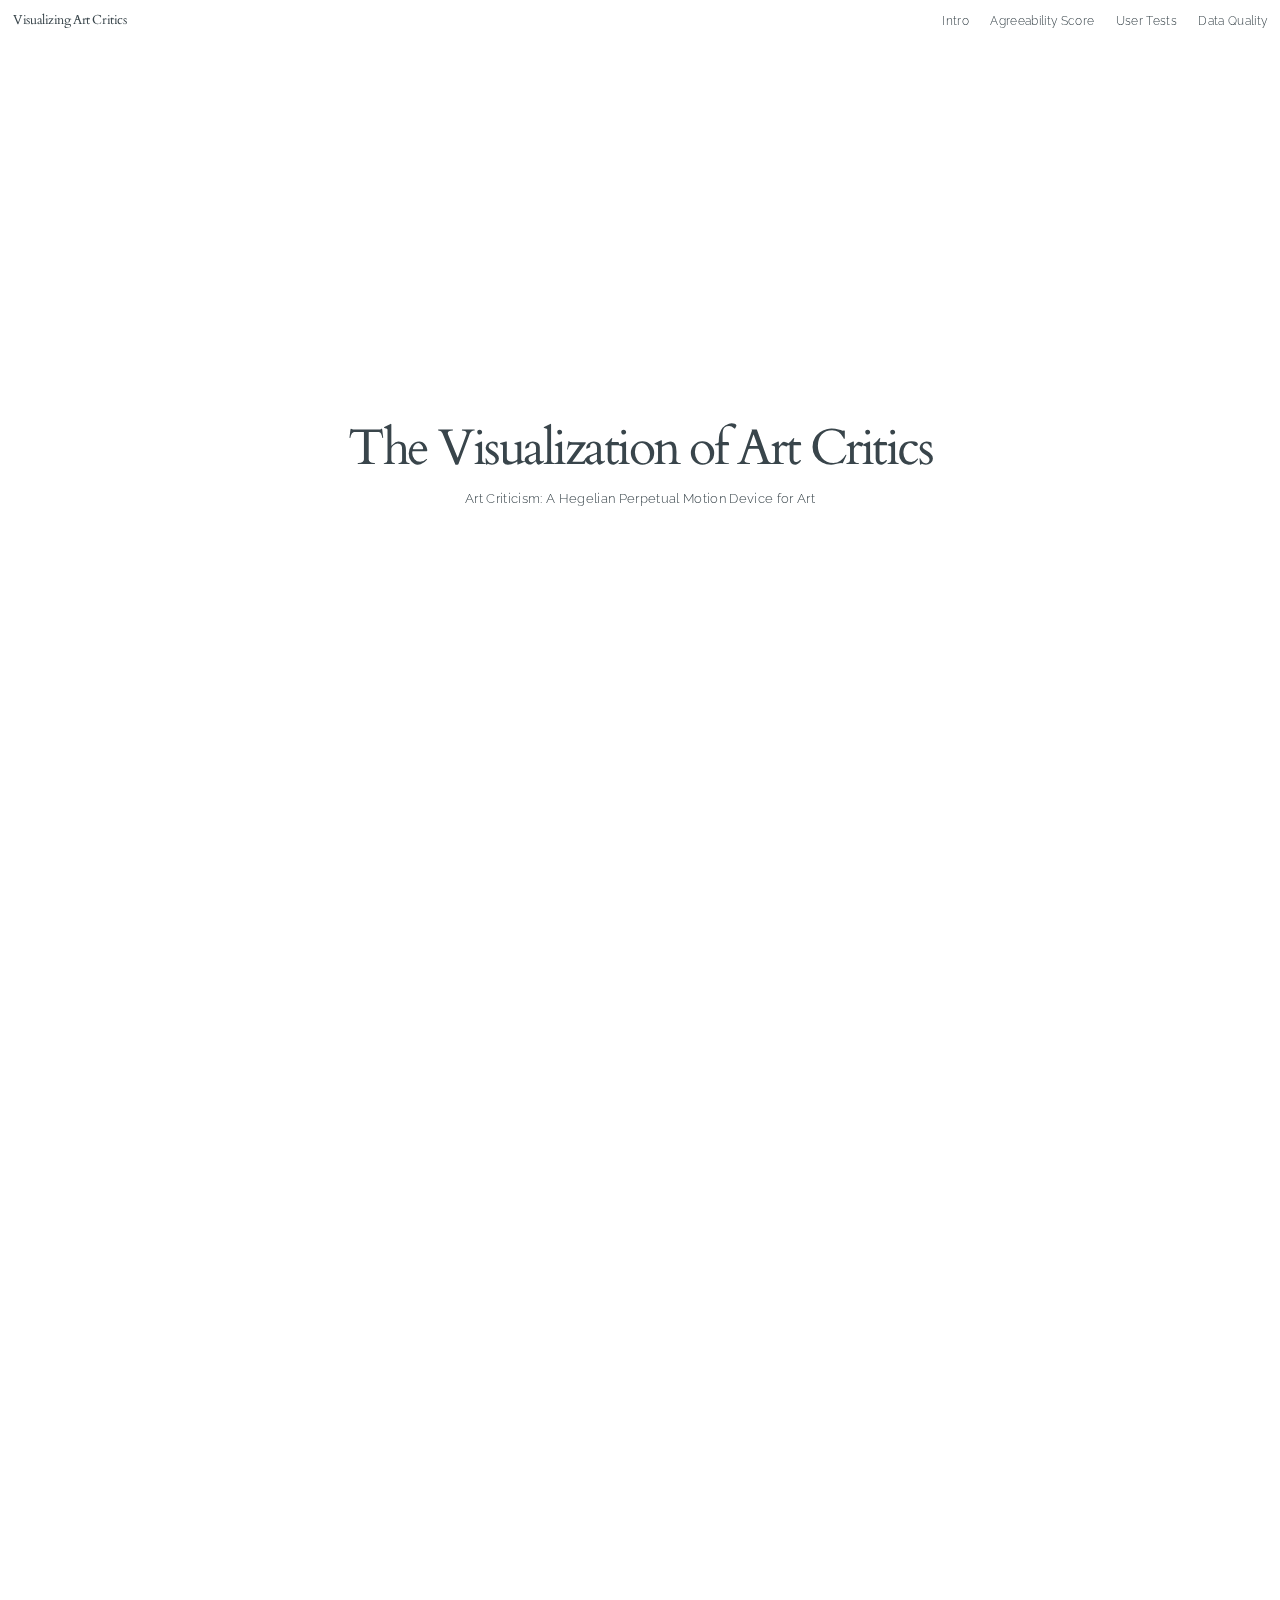
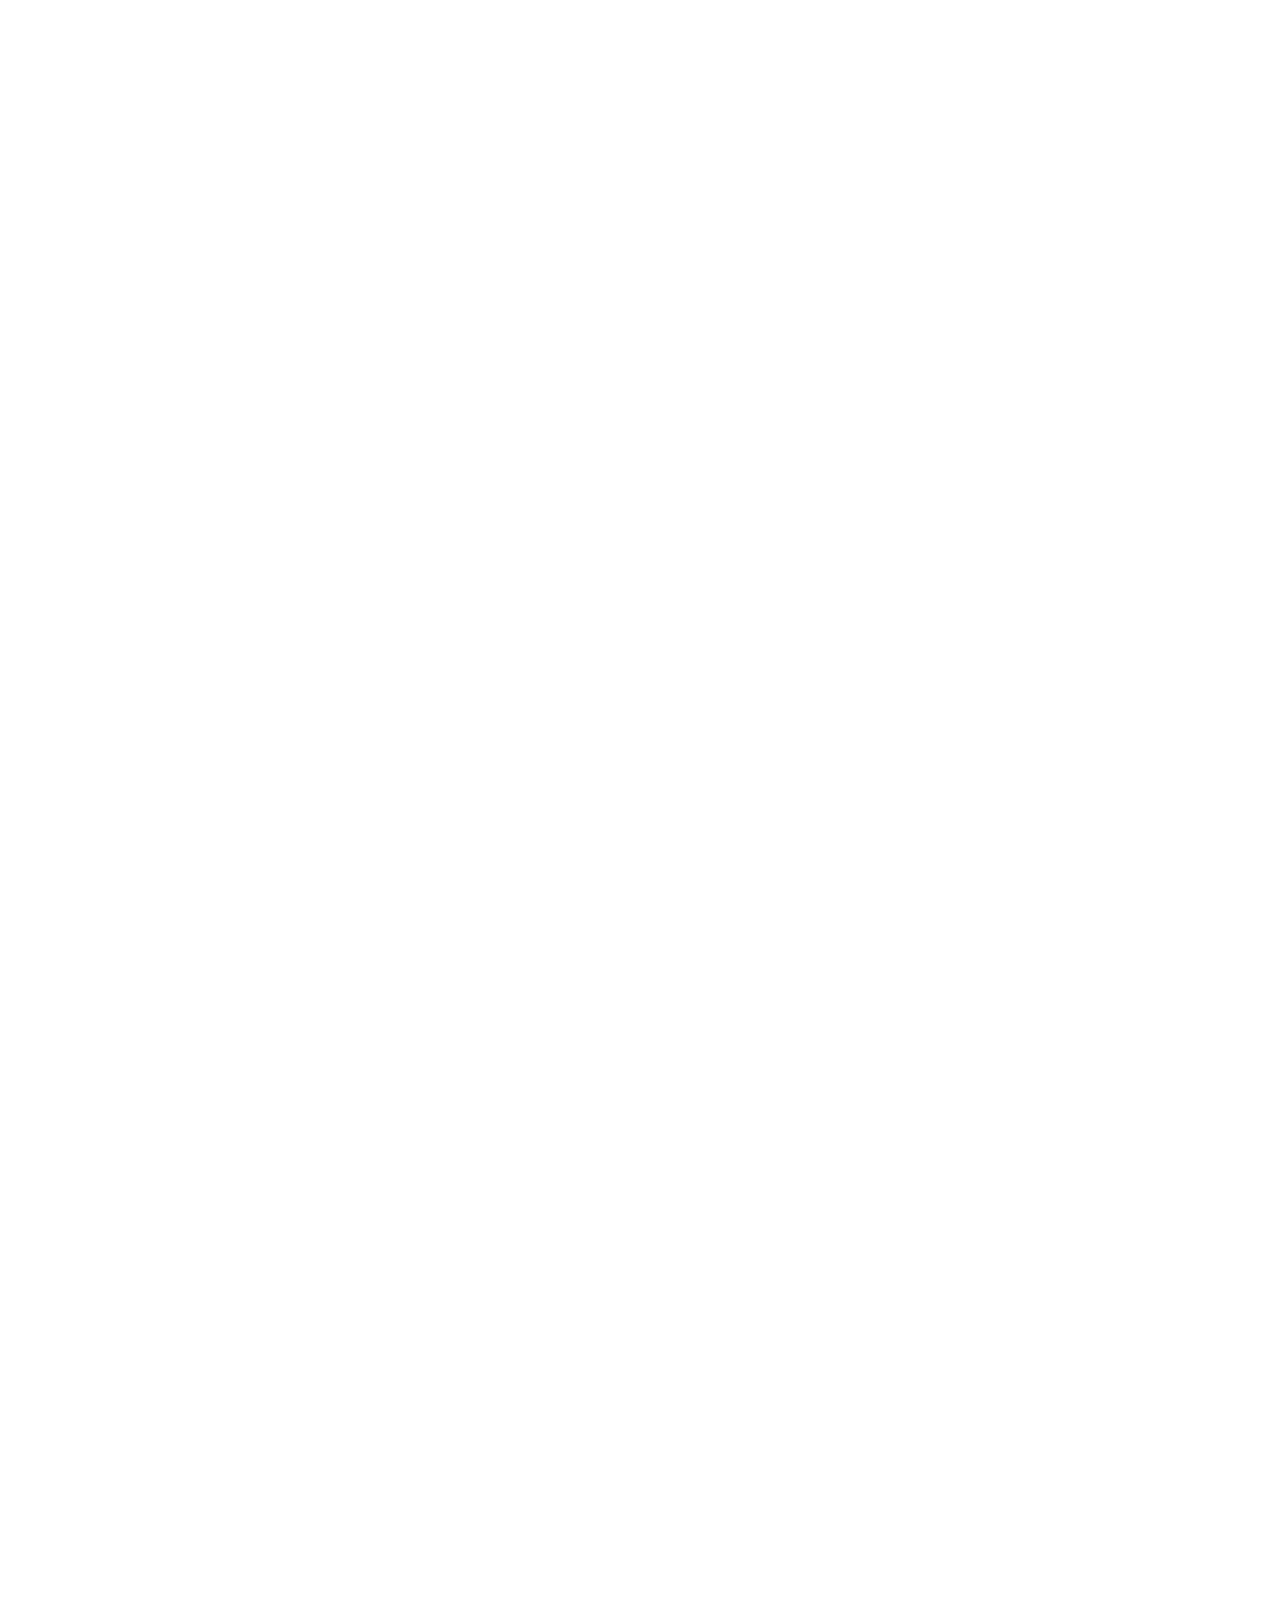
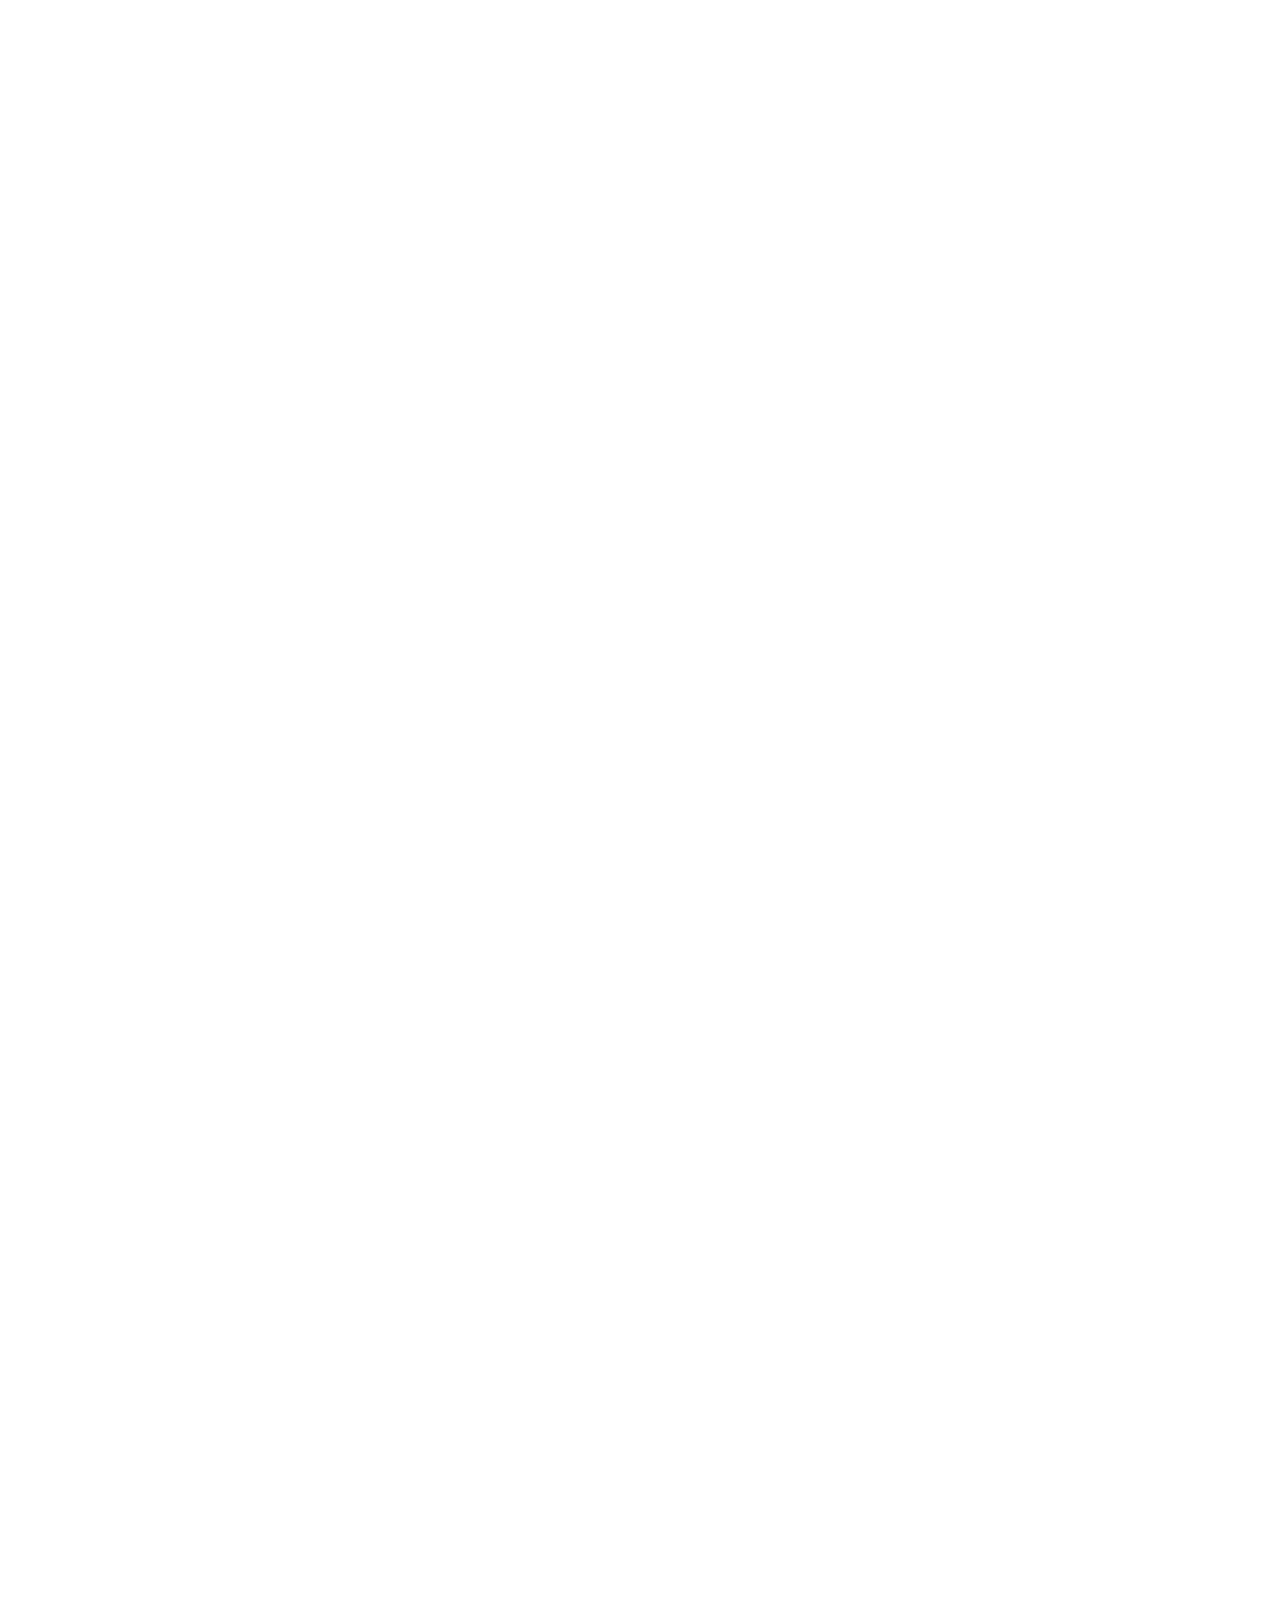
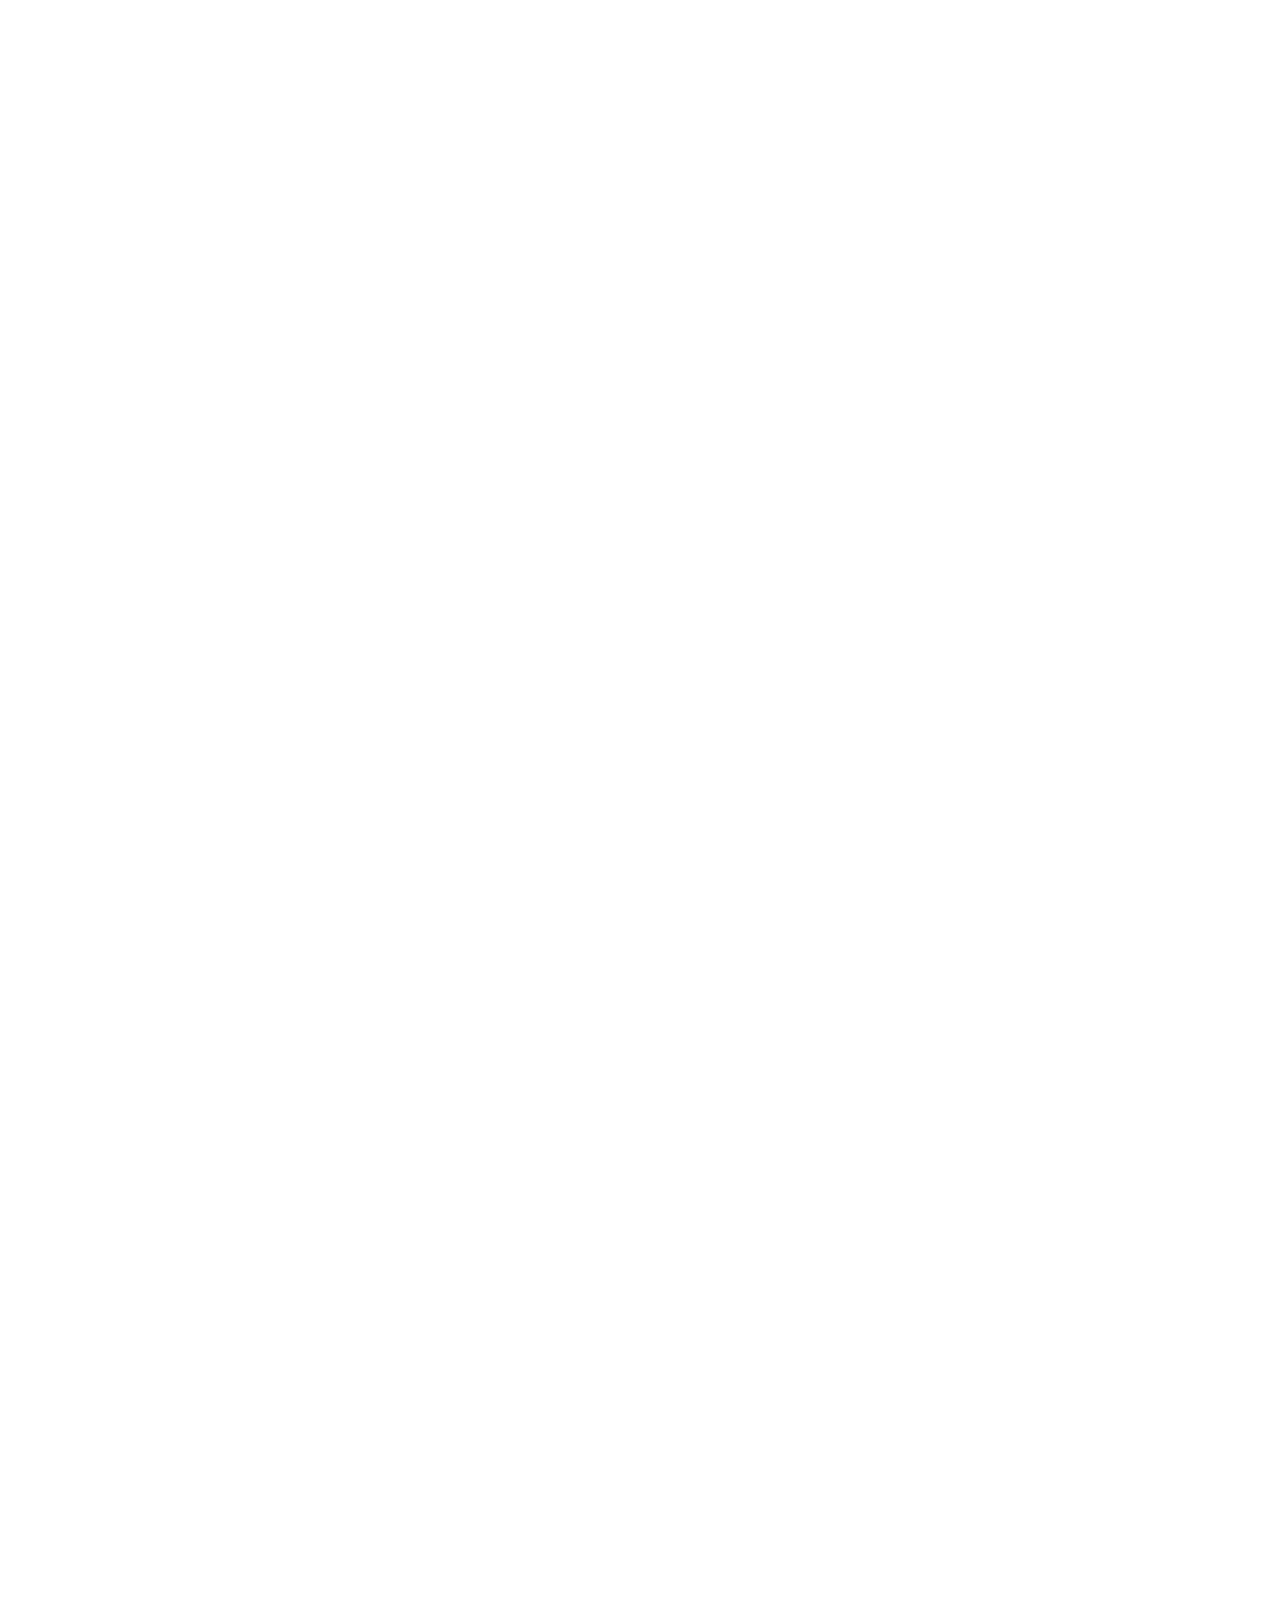
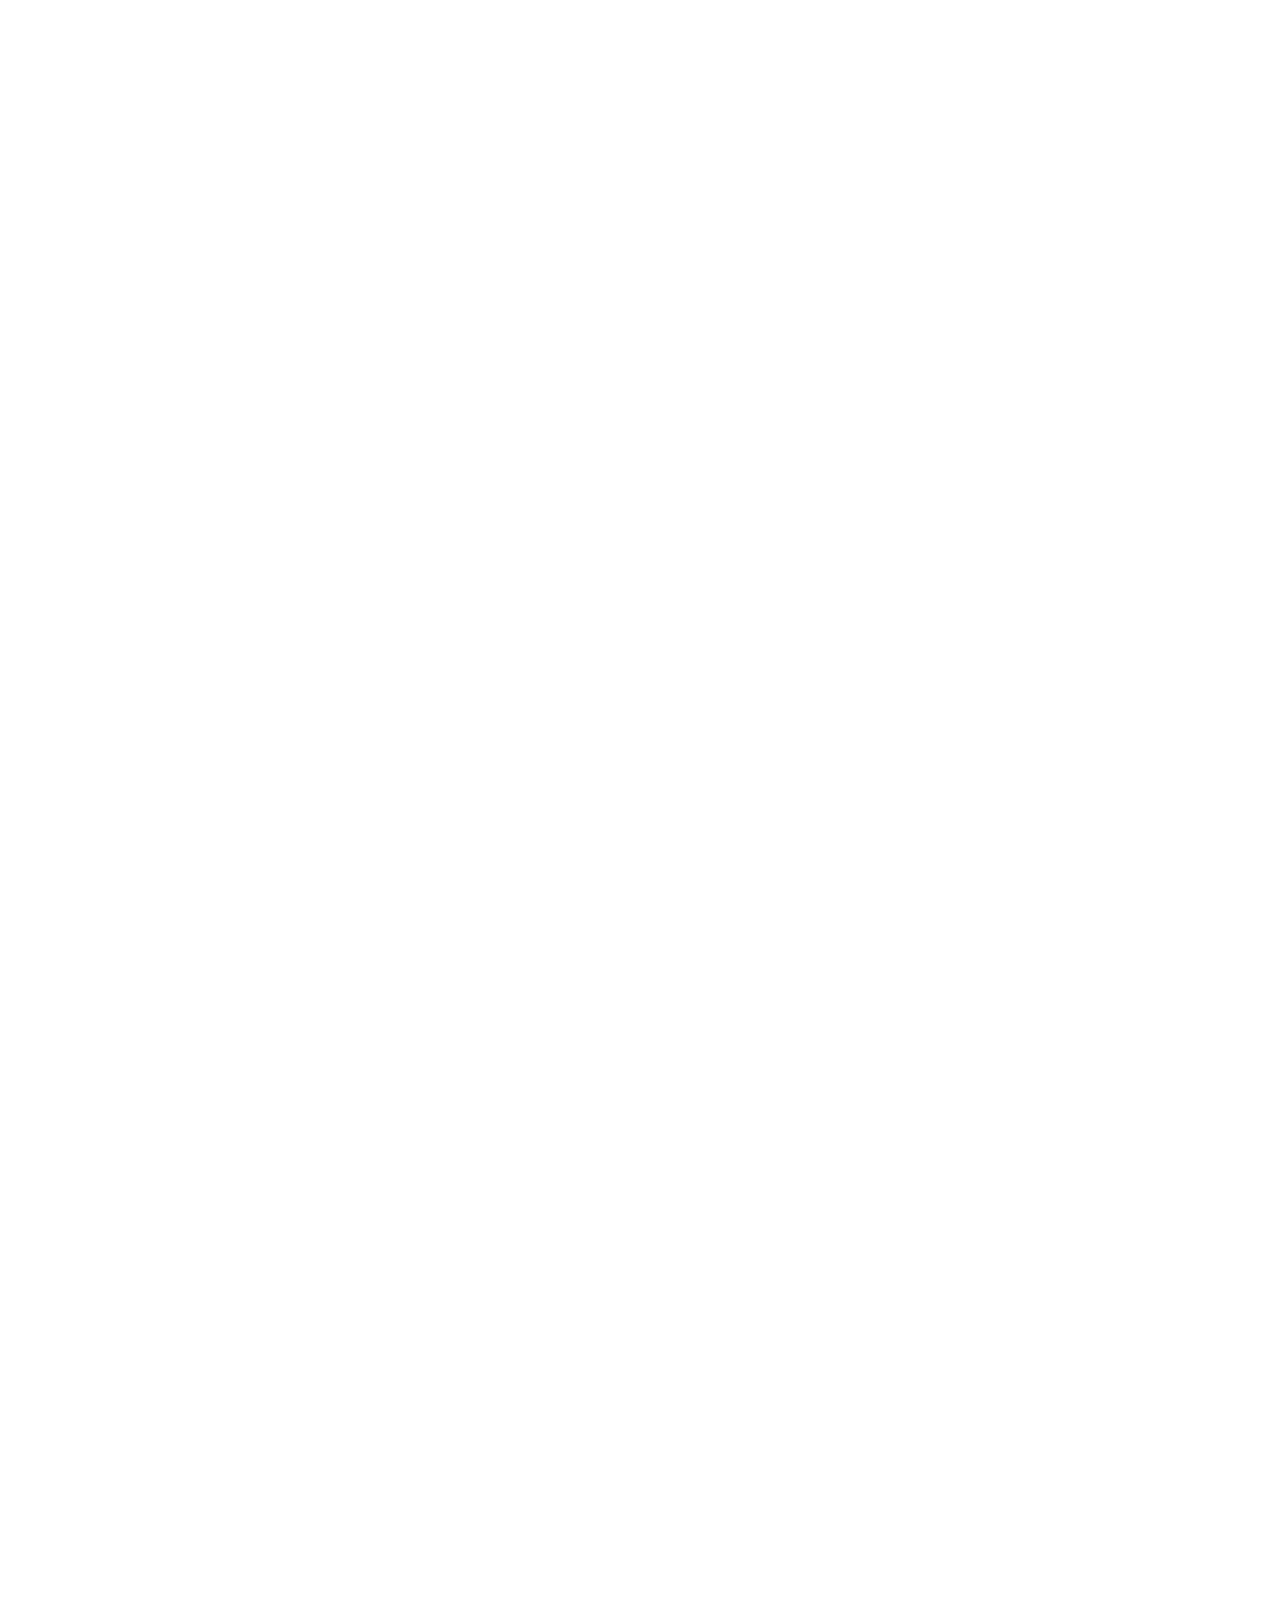
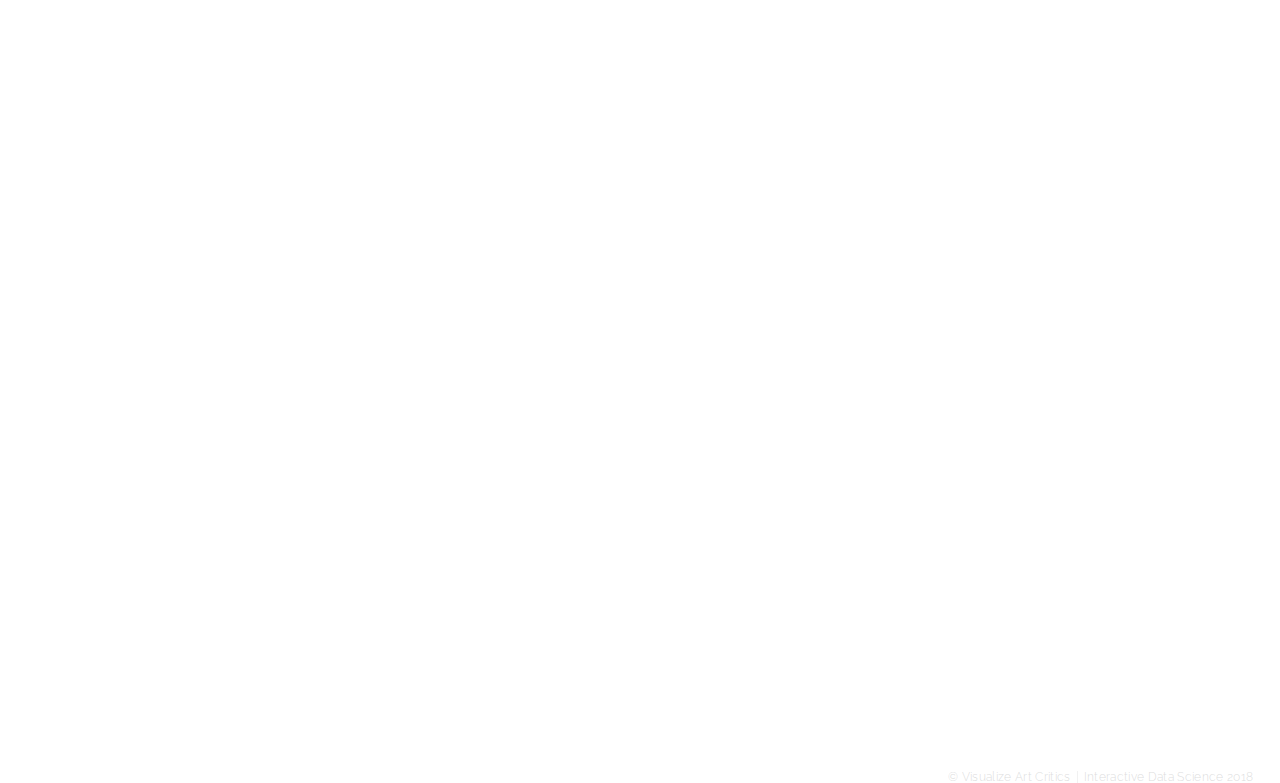
==== commit f424b89f: "added last sections" ====
--- a/docs/index.html
+++ b/docs/index.html
@@ -131,166 +131,30 @@
                 </div>
             </section>
 
-		<!-- Work -->
-<!-- 			<section id="work" class="main primary">
-				<div class="content">
-					<header>
-						<h2>My Work</h2>
-						<p>Lorem ipsum dolor sit amet et sapien sed elementum egestas dolore condimentum.
-						Fusce blandit ultrices sapien, in accumsan orci rhoncus eu. Sed sodales venenatis
-						arcu, id varius justo euismod in. Curabitur egestas consectetur magna vitae.</p>
-					</header> -->
 
-					<!-- Gallery  -->
-<!-- 						<div class="gallery">
-							<article class="from-left">
-								<a href="images/fulls/01.jpg" class="image fit"><img src="images/thumbs/01.jpg" title="The Anonymous Red" alt="" /></a>
-							</article>
-							<article class="from-right">
-								<a href="images/fulls/02.jpg" class="image fit"><img src="images/thumbs/02.jpg" title="Airchitecture II" alt="" /></a>
-							</article>
-							<article class="from-left">
-								<a href="images/fulls/03.jpg" class="image fit"><img src="images/thumbs/03.jpg" title="Air Lounge" alt="" /></a>
-							</article>
-							<article class="from-right">
-								<a href="images/fulls/04.jpg" class="image fit"><img src="images/thumbs/04.jpg" title="Carry on" alt="" /></a>
-							</article>
-							<article class="from-left">
-								<a href="images/fulls/05.jpg" class="image fit"><img src="images/thumbs/05.jpg" title="The sparkling shell" alt="" /></a>
-							</article>
-							<article class="from-right">
-								<a href="images/fulls/06.jpg" class="image fit"><img src="images/thumbs/06.jpg" title="Bent IX" alt="" /></a>
-							</article>
-						</div>
+        <!-- weka -->
+            <section class="main style1">
+                <div class="content">
+                    <header>
+                        <h2>What Does SVM Tell Us About The Agreeability Scores?</h2>
+                    </header>
+                    <img class="image fit" style="margin-top: 120px" src="images/finalchapter.jpg">
+                </div>
+            </section>
 
-				</div>
-			</section> -->
+        <!-- conclusion -->
+            <section class="main style1">
+                <div class="content">
+                    <header>
+                        <h2>Conclusion</h2>
+                    </header>
+                    <p class="flex">
+                        It's tempting to use quantitative method such as machine learning to learn about what is considered a more subjective and nebulous field such as art criticism, especially at a scale that is not available to traditional methods and paradigm in the humanities. However, we also see that sometimes it is hard to make sense of what the algorithm is trying to tell us, and it is also impossible to elaborate after the analysis from the data at hand. We do see ML can point to some interesting areas for further qualitative investigation. It is important to combine both quantitative and qualitative approaches in order to have a robust understanding of the complex and beautiful art world.
+                    </p>
+                </div>
+            </section>
 
-			<section id="work" class="main primary">
-				<div class="content">
-					<header>
-						<h2>Most Liked Artists</h2>
-					</header>
 
-					<!-- Gallery  -->
-						<div class="gallery">
-							<article class="from-left">
-								<a href="images/turrell.jpg" class="image fit"><img src="images/turrell.jpg" title="James Turrell" alt="" /></a>
-							</article>
-							<article class="from-right">
-								<a href="images/roden-crater.jpg" class="image fit"><img src="images/roden-crater.jpg" title="Roden Crater" alt="" /></a>
-								<h3 style="padding: 10px">James Turrell, <i>Roden Crater</i>, In progress.</h3>
-							</article>
-
-							<article class="from-left">
-								<a href="images/jasper.jpg" class="image fit"><img src="images/jasper.jpg" title="" alt="" /></a>
-							</article>
-							<article class="from-right">
-								<a href="images/three-flags.jpg" class="image fit"><img src="images/three-flags.jpg" title="" alt="" /></a>
-								<h3 style="padding: 10px">Johns Jasper, <i>Map</i>, 1961.</h3>
-							</article>
-
-							<article class="from-left">
-								<a href="images/puryear.jpg" class="image fit"><img src="images/puryear.jpg" title="" alt="" /></a>
-							</article>
-							<article class="from-right">
-								<a href="images/puryearwork.jpg" class="image fit"><img src="images/puryearwork.jpg" title="" alt="" /></a>
-								<h3 style="padding: 10px">Martin Puryear, <i>Bower</i>, 1980.</h3>
-							</article>
-
-							<article class="from-left">
-								<a href="images/rauschenberg.jpg" class="image fit"><img src="images/rauschenberg.jpg" title="" alt="" /></a>
-							</article>
-							<article class="from-right">
-								<a href="images/cranyon.jpg" class="image fit"><img src="images/cranyon.jpg" title="" alt="" /></a>
-								<h3 style="padding: 10px">Robert Rauschenberg, <i>Canyon</i>, 1959.</h3>
-							</article>
-
-							<article class="from-left">
-								<a href="images/richter.jpg" class="image fit"><img src="images/richter.jpg" title="" alt="" /></a>
-							</article>
-							<article class="from-right">
-								<a href="images/richter-abstraktes-bild.jpg" class="image fit"><img src="images/richter-abstraktes-bild.jpg" title="" alt="" /></a>
-								<h3 style="padding: 10px">Gerhard Richter, <i>Abstraktes Bild</i>, 1994.</h3>
-							</article>
-						</div>
-
-				</div>
-			</section>
-
-			<section id="work" class="main primary">
-				<div class="content">
-					<header>
-						<h2>Least Liked Artists</h2>
-					</header>
-
-					<!-- Gallery  -->
-						<div class="gallery">
-							<article class="from-left">
-								<a href="images/kinkade.jpg" class="image fit"><img src="images/kinkade.jpg" title="" alt="" /></a>
-							</article>
-							<article class="from-right">
-								<a href="images/mothrpd.jpg" class="image fit"><img src="images/mothrpd.jpg" title="" alt="" /></a>
-								<h3 style="padding: 10px">Thomas Kinkade, <i>Mother's Perfect Day, A</i>.</h3>
-							</article>
-
-							<article class="from-left">
-								<a href="images/leroy.jpg" class="image fit"><img src="images/leroy.jpg" title="" alt="" /></a>
-							</article>
-							<article class="from-right">
-								<a href="images/Rocky.jpg" class="image fit"><img src="images/Rocky.jpg" title="" alt="" /></a>
-								<h3 style="padding: 10px">LeRoy Neiman, <i>Rocky vs Apollo</i></h3>
-							</article>
-
-							<article class="from-left">
-								<a href="images/schnabel.jpeg" class="image fit"><img src="images/schnabel.jpeg" title="" alt="" /></a>
-							</article>
-							<article class="from-right">
-								<a href="images/corine-near-armenia-1984.jpg" class="image fit"><img src="images/corine-near-armenia-1984.jpg" title="" alt="" /></a>
-								<h3 style="padding: 10px">Julian Schnabel, <i>Corine Near Armenia</i>, 1984.</h3>
-							</article>
-
-							<article class="from-left">
-								<a href="images/Colier.png" class="image fit"><img src="images/Colier.png" title="" alt="" /></a>
-							</article>
-							<article class="from-right">
-								<a href="images/colierwork.jpeg" class="image fit"><img src="images/colierwork.jpeg" title="" alt="" /></a>
-								<h3 style="padding: 10px">Collier Schorr, <i>Cecile</i>, 2011-2014.</h3>
-							</article>
-
-							<article class="from-left">
-								<a href="images/koons.jpg" class="image fit"><img src="images/koons.jpg" title="" alt="" /></a>
-							</article>
-							<article class="from-right">
-								<a href="images/sandwich.jpg" class="image fit"><img src="images/sandwich.jpg" title="" alt="" /></a>
-								<h3 style="padding: 10px">Jeff Koons, <i>Sandwiches</i>.</h3>
-							</article>
-						</div>
-
-				</div>
-			</section>
-
-		<!-- Contact -->
-<!-- 			<section id="contact" class="main style3 secondary">
-				<div class="content">
-					<header>
-						<h2>Say Hello.</h2>
-						<p>Lorem ipsum dolor sit amet et sapien sed elementum egestas dolore condimentum.</p>
-					</header>
-					<div class="box">
-						<form method="post" action="#">
-							<div class="field half first"><input type="text" name="name" placeholder="Name" /></div>
-							<div class="field half"><input type="email" name="email" placeholder="Email" /></div>
-							<div class="field"><textarea name="message" placeholder="Message" rows="6"></textarea></div>
-							<ul class="actions">
-								<li><input type="submit" value="Send Message" /></li>
-							</ul>
-						</form>
-					</div>
-				</div>
-			</section> -->
-
-		<!-- Footer -->
 			<footer id="footer">
 
 				<!-- Icons -->
